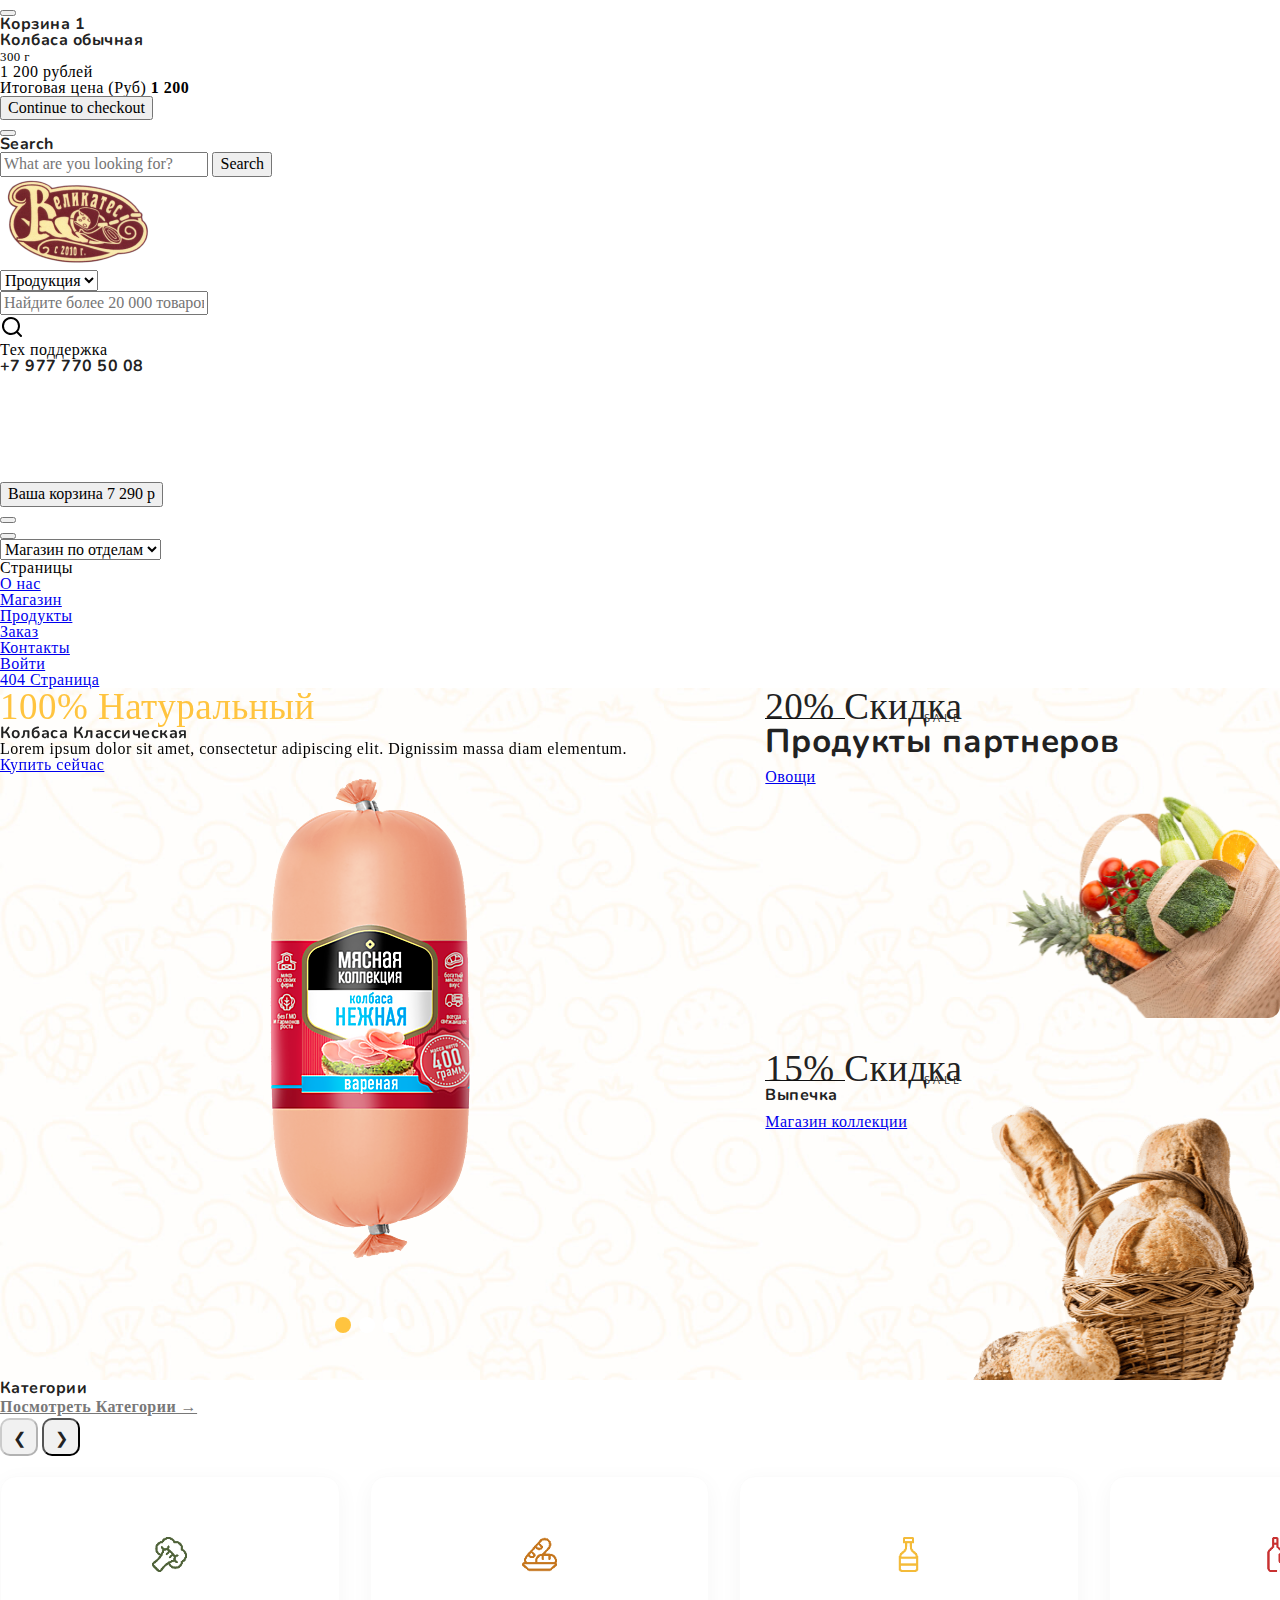
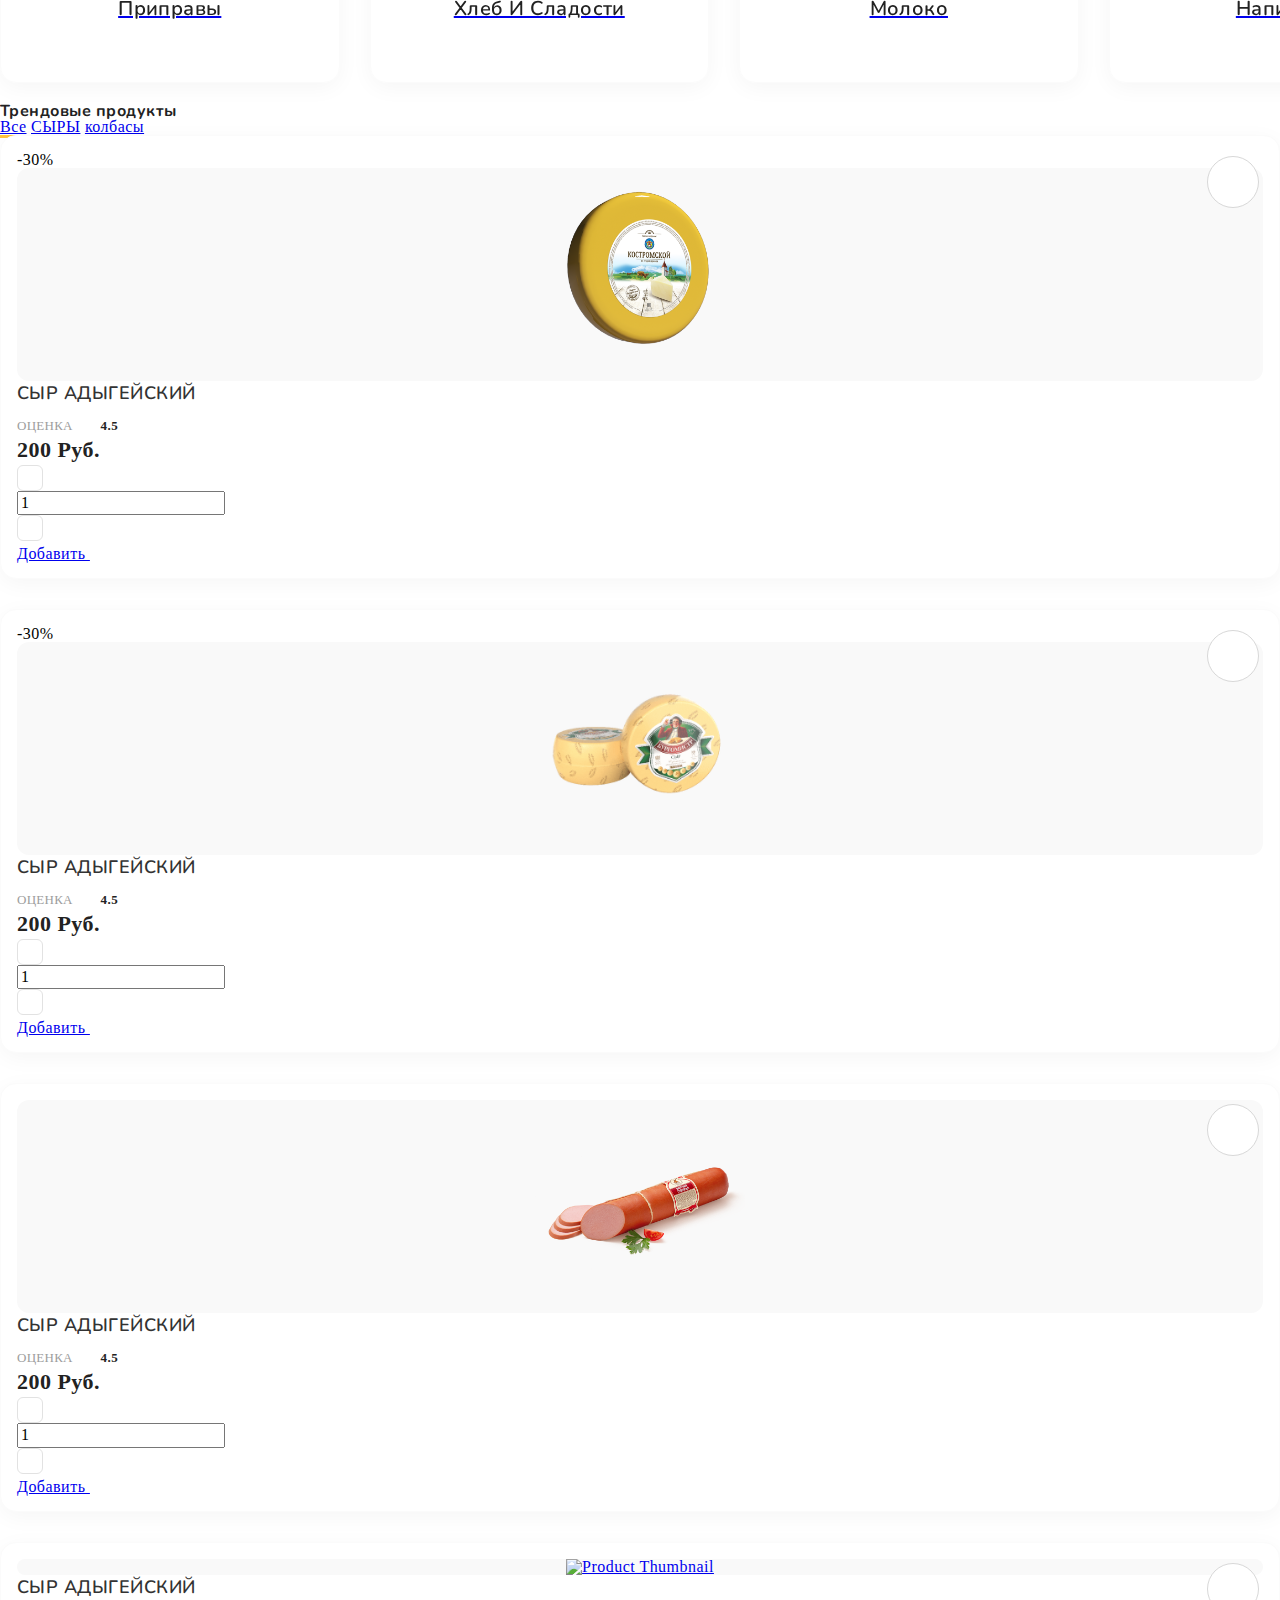
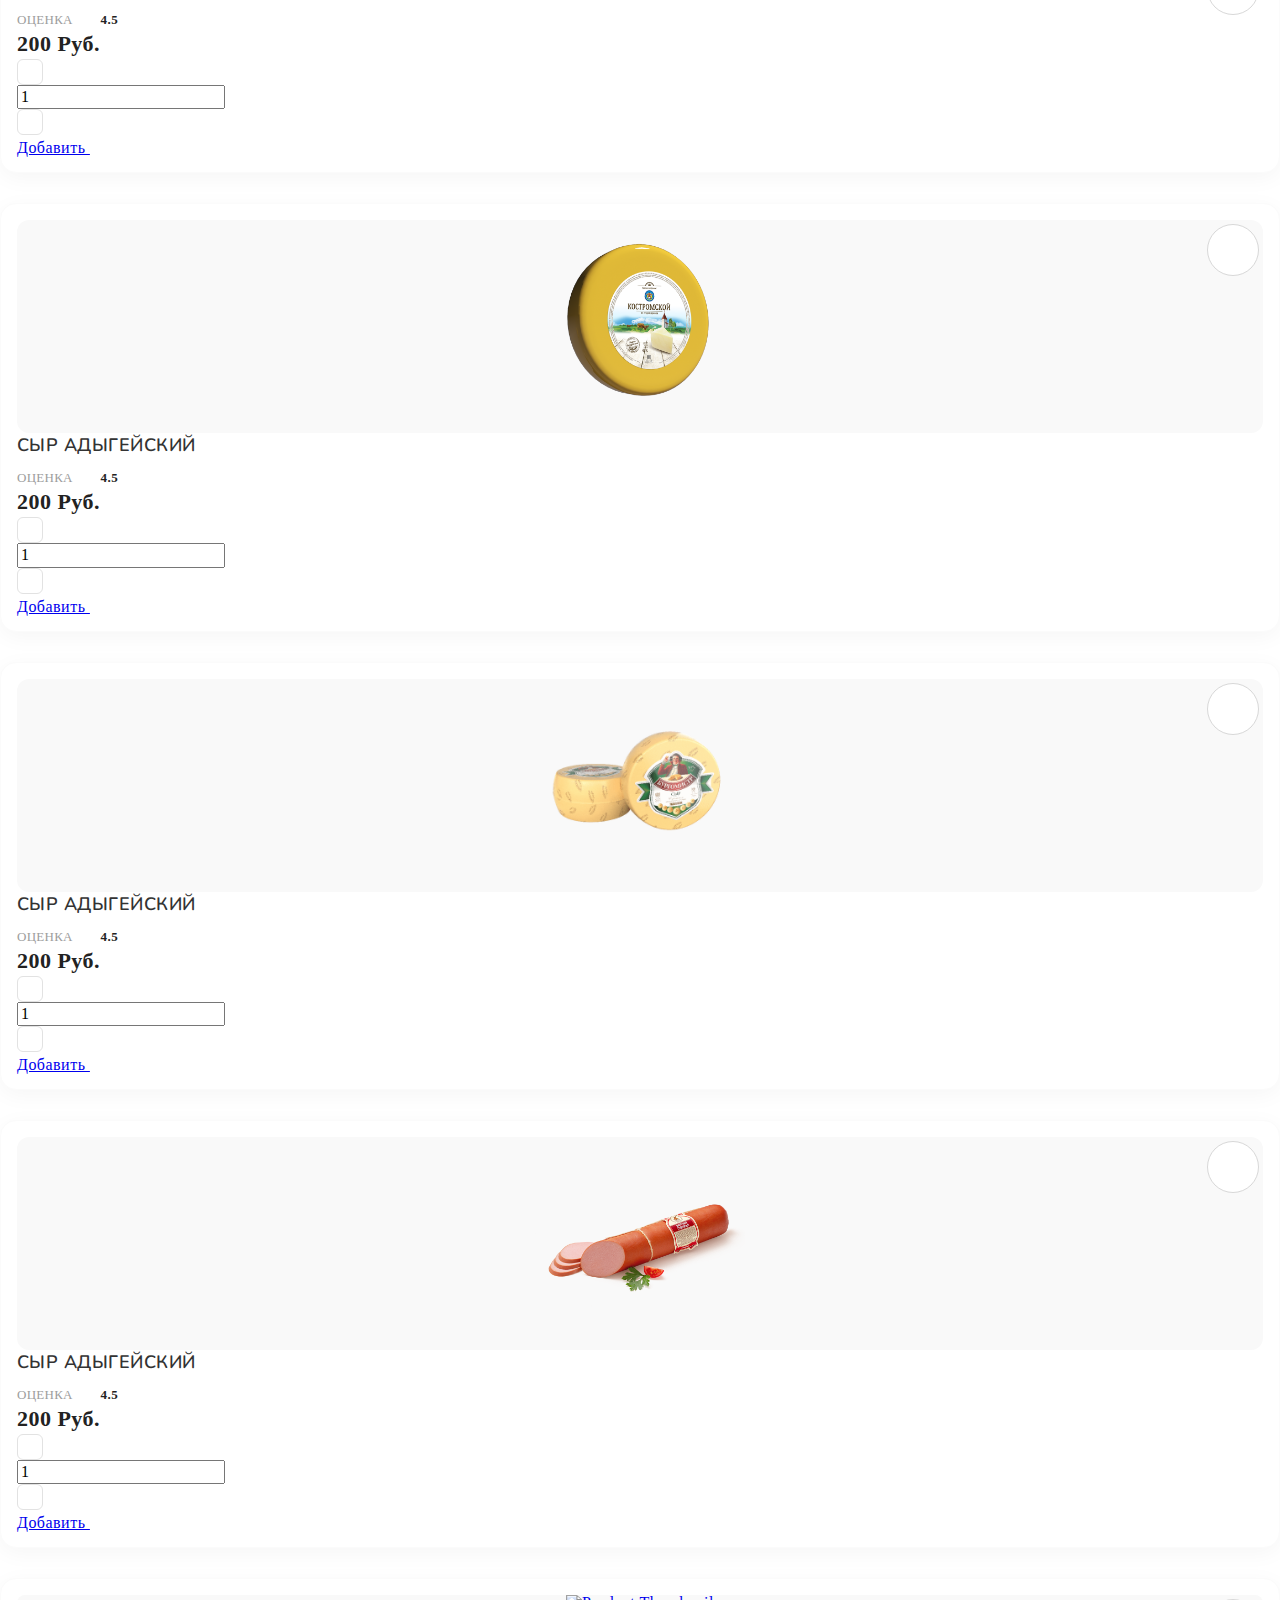
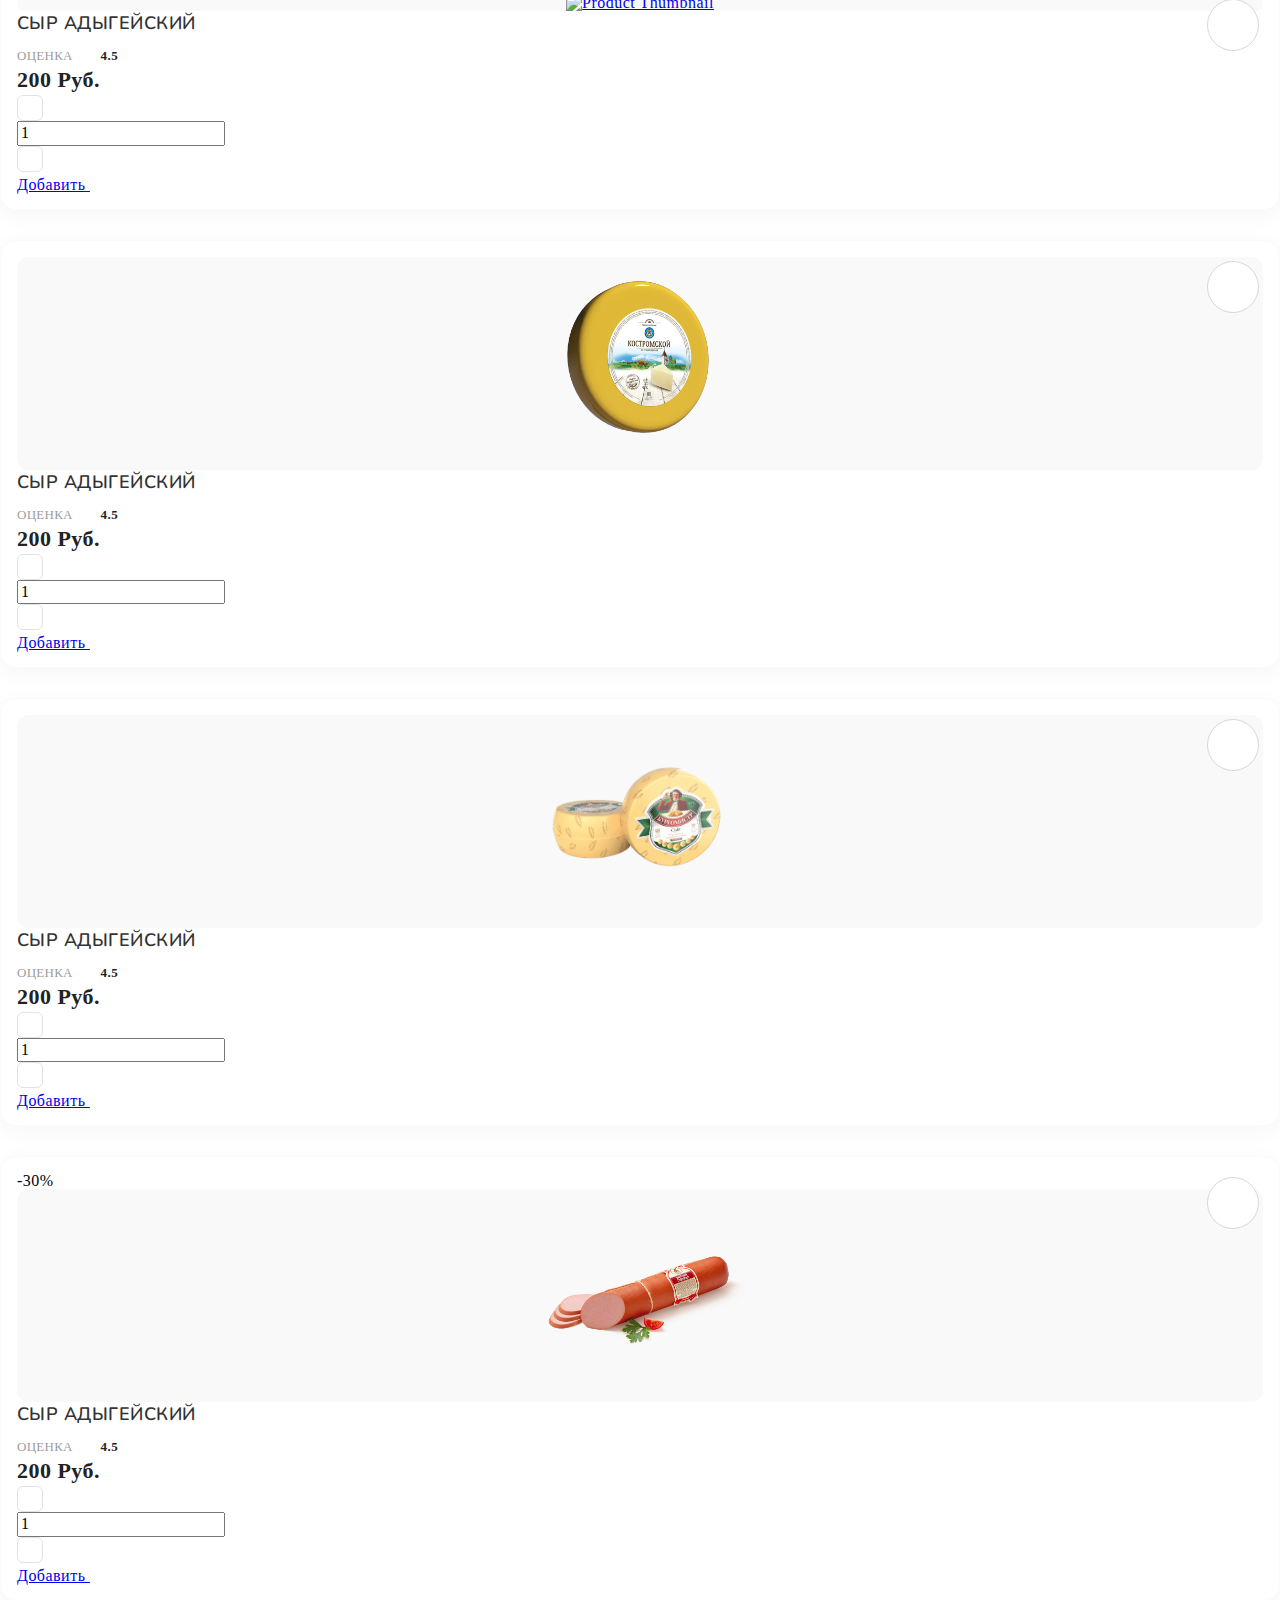
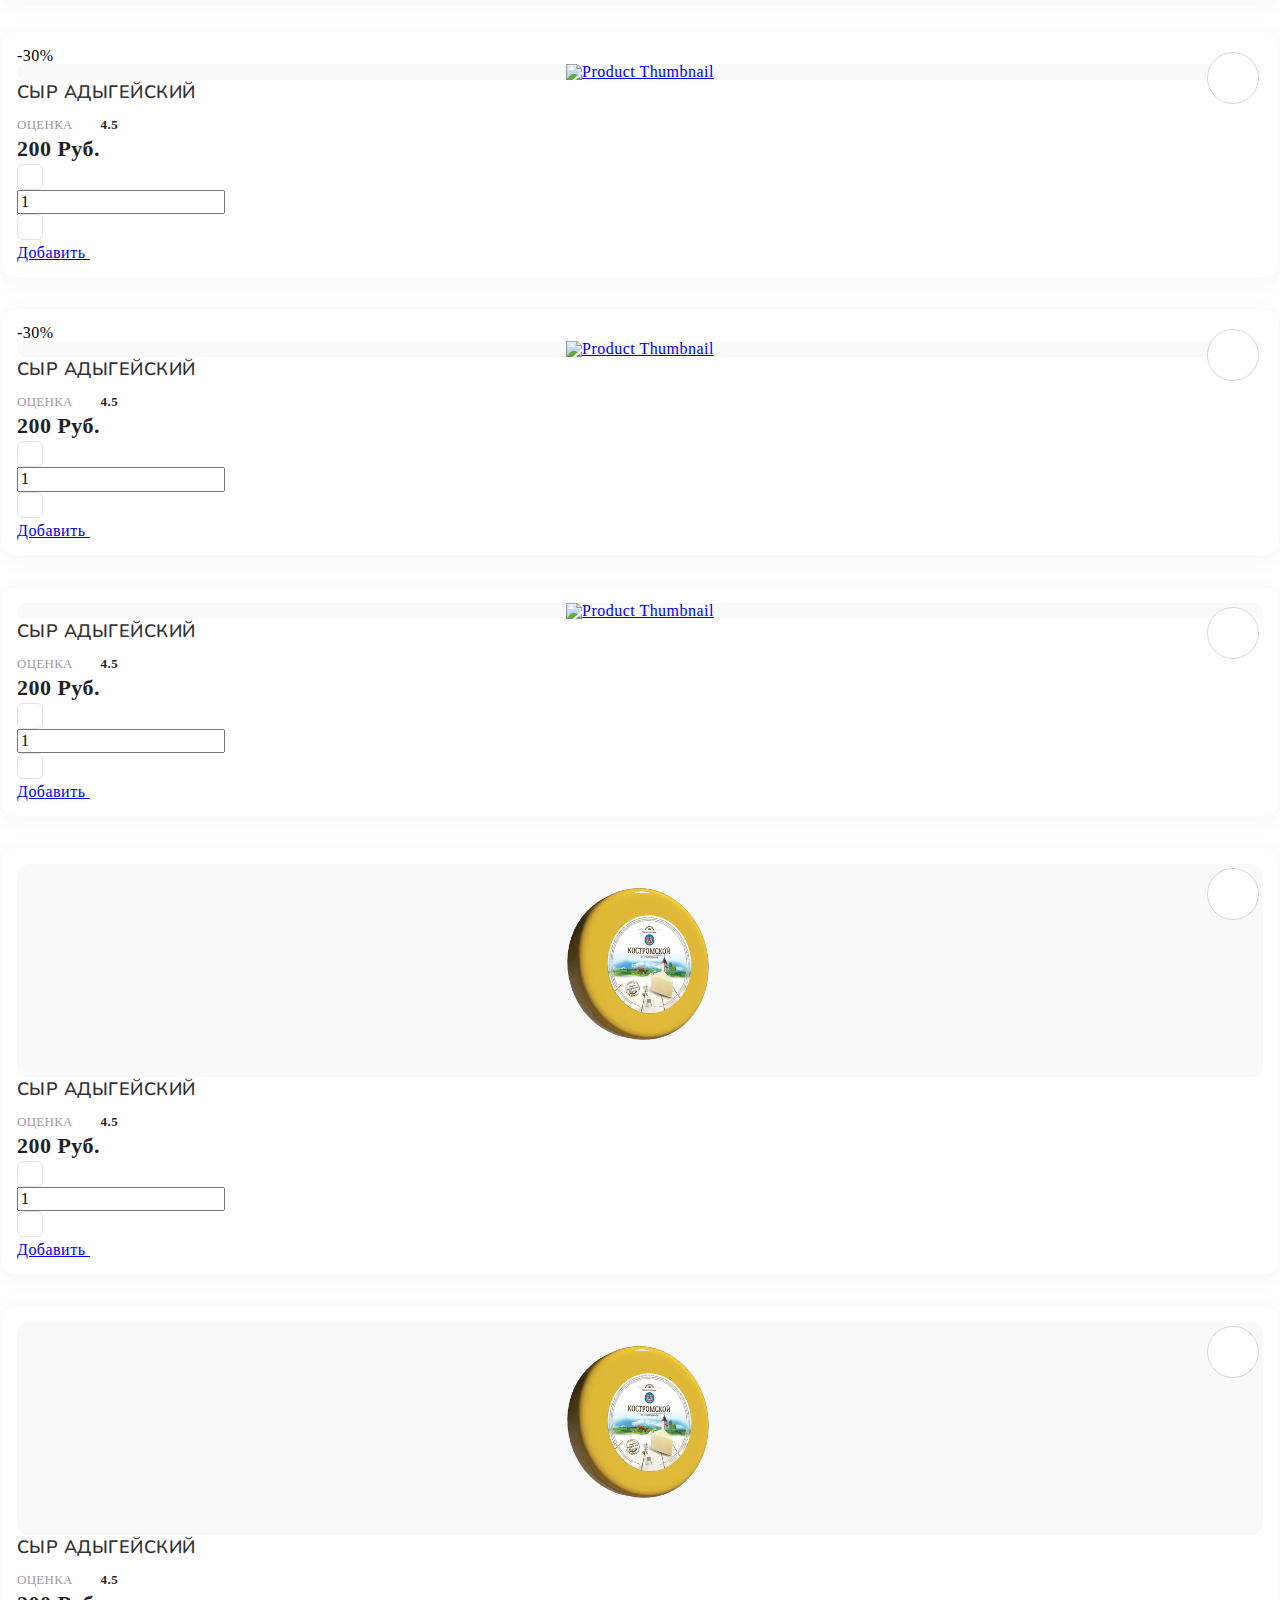
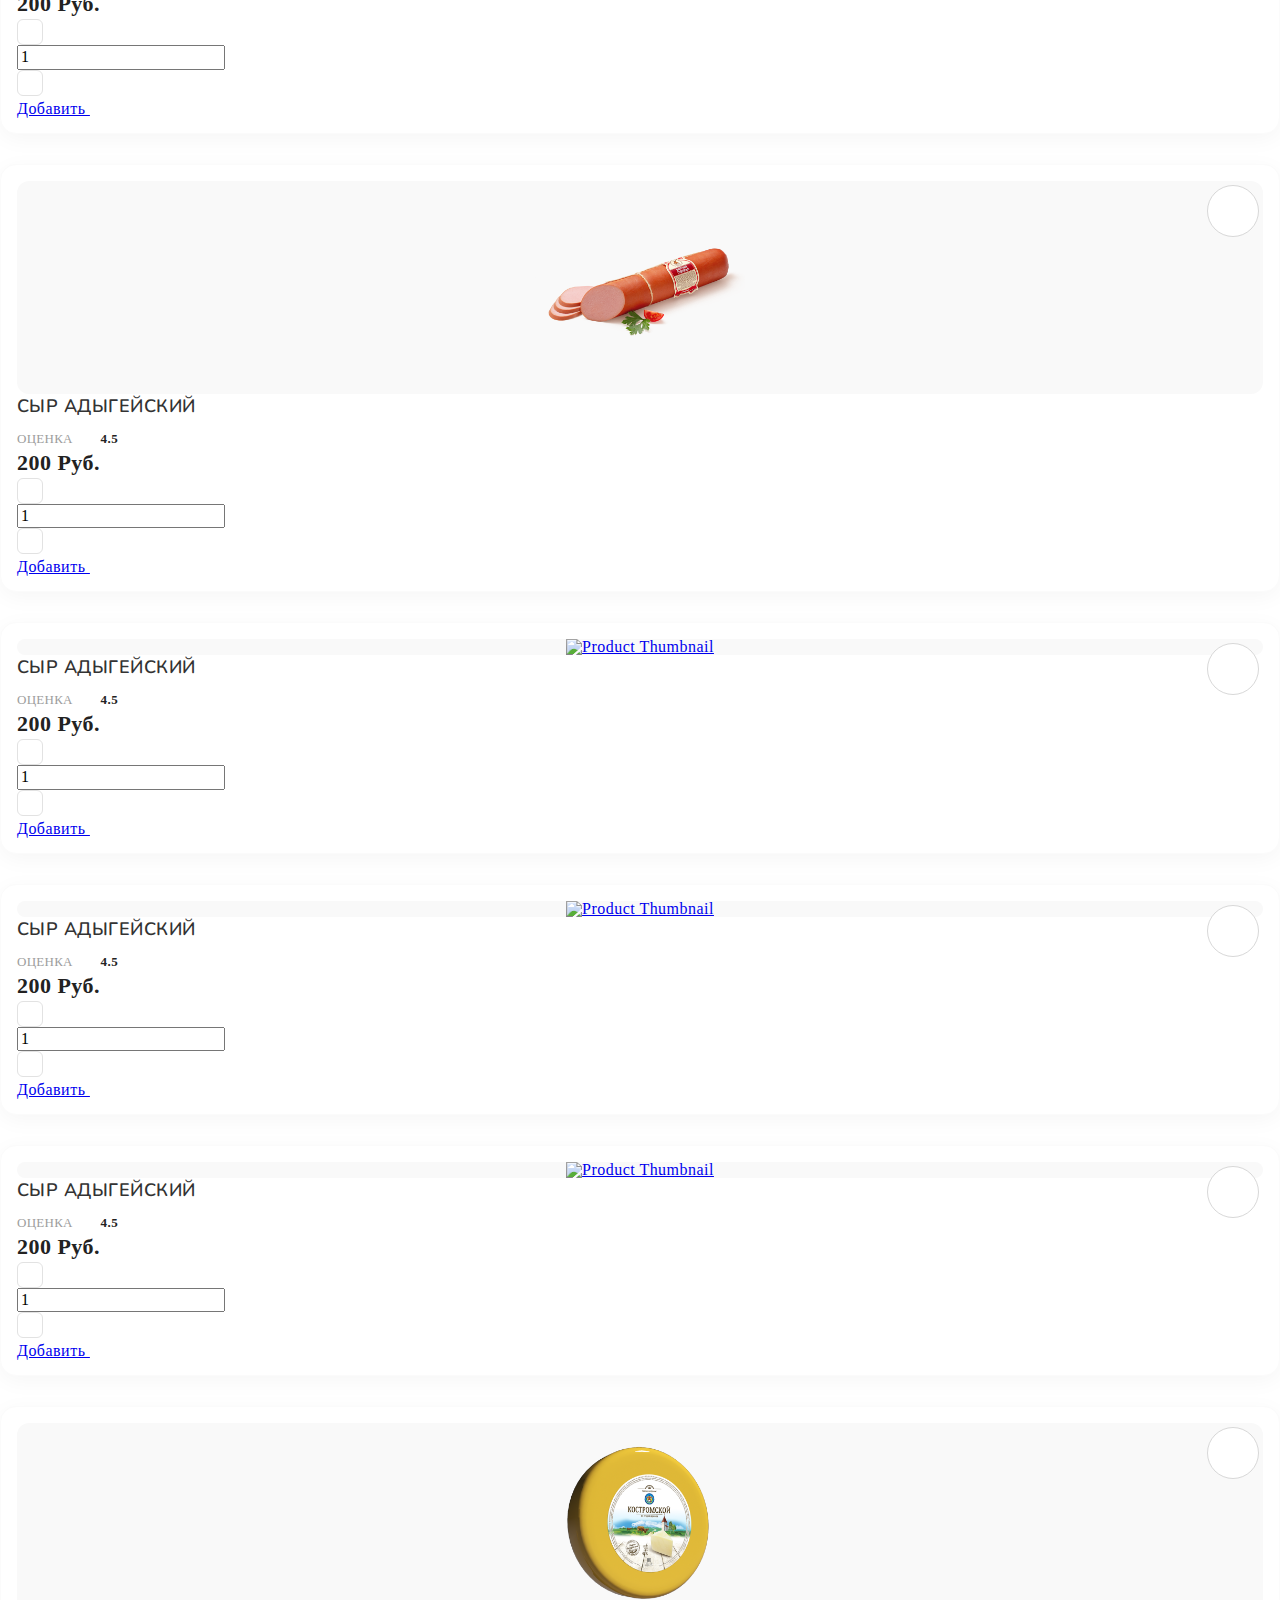
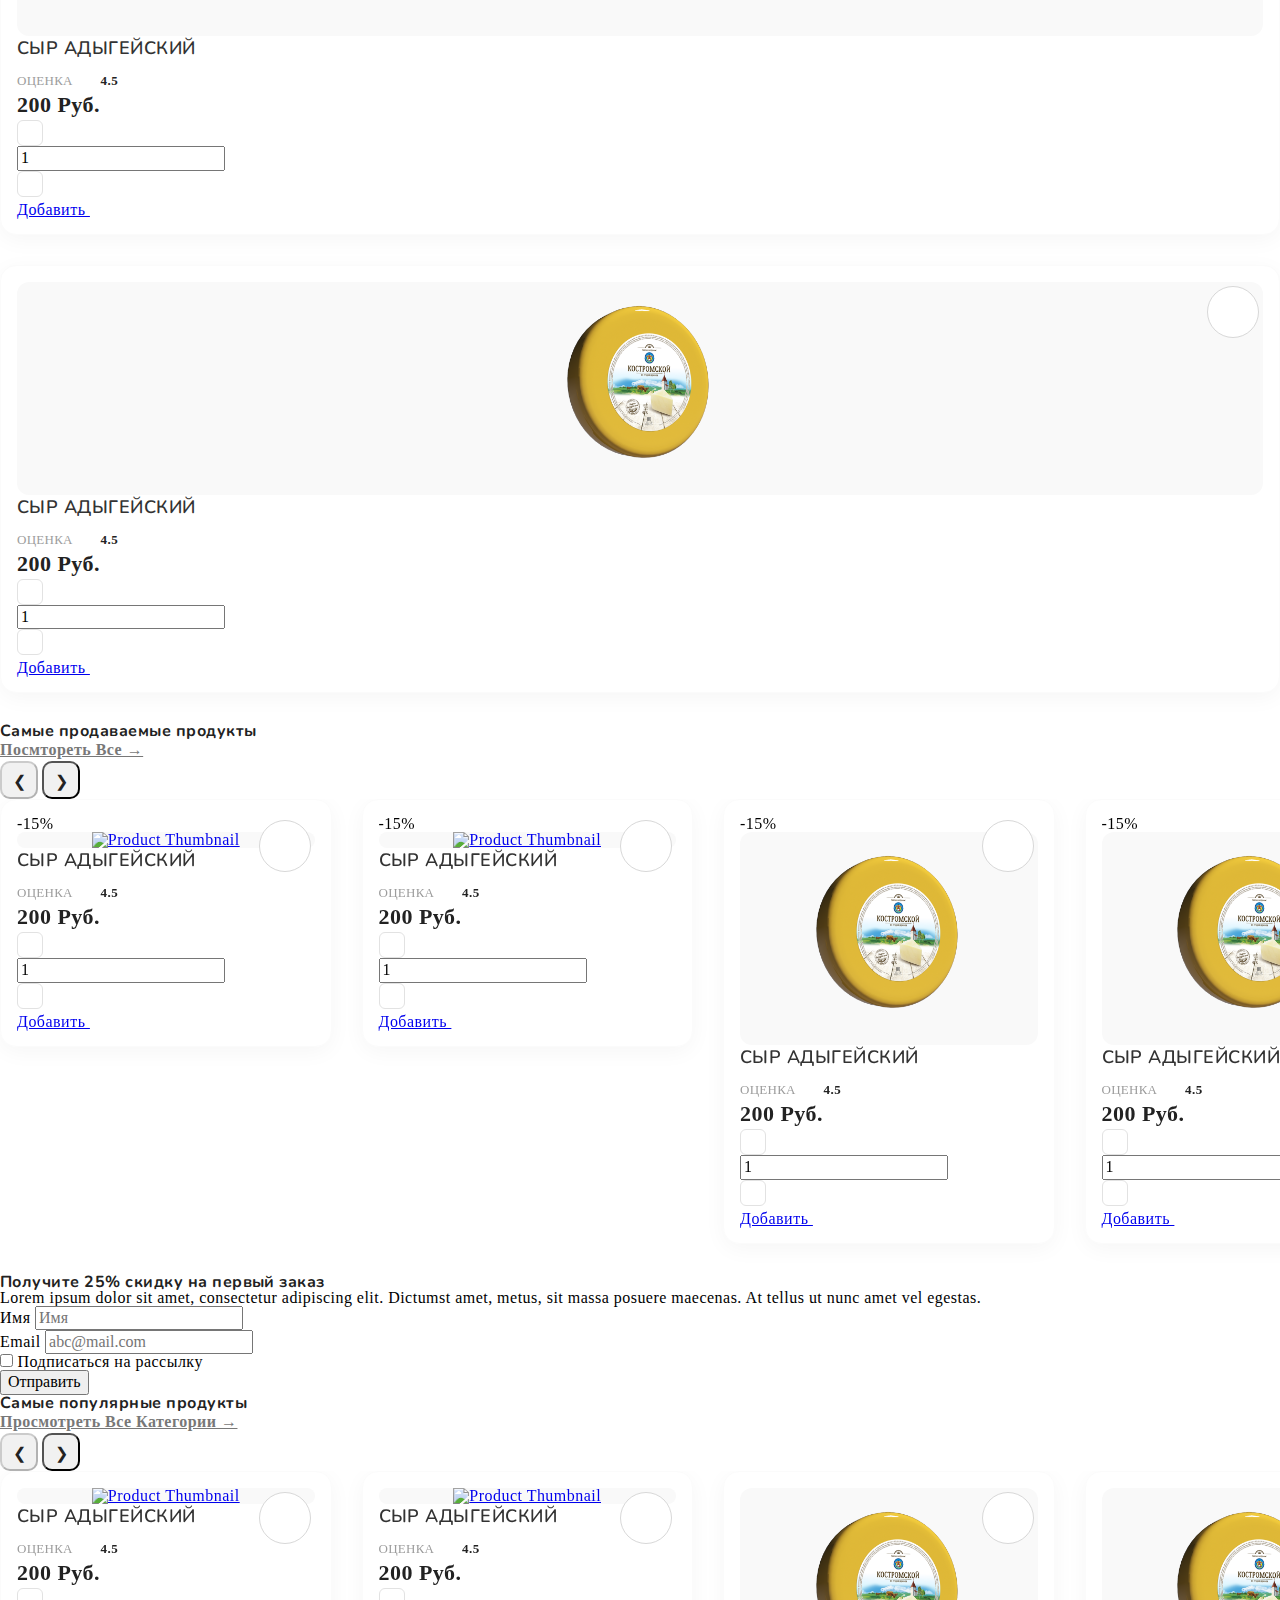
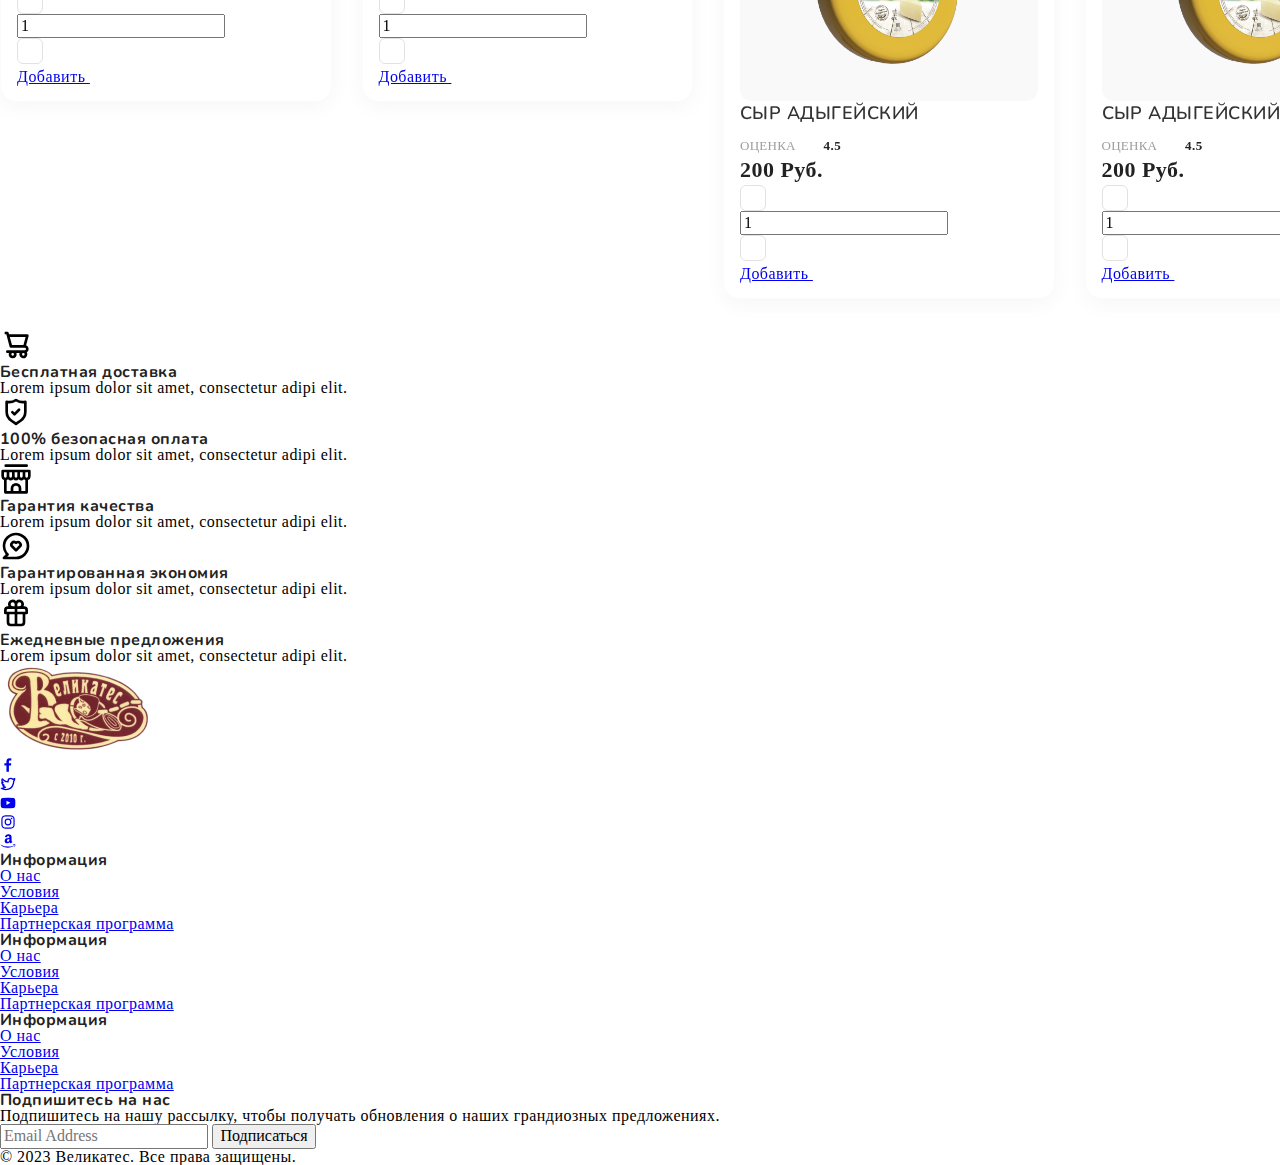
==== index.html @ 0ec1dae0 "Add files via upload" ====
<!DOCTYPE html>
<html>
  <head>
    <meta charset="utf-8">
    <link rel="apple-touch-icon" sizes="180x180" href="favicons/android-chrome-192x192.png" />
    <link rel="icon" type="image/png" sizes="32x32" href="favicons/android-chrome-512x512.png" />
    <link rel="icon" type="image/png" sizes="16x16" href="favicons/apple-touch-icon-180x180.png"/>
    <link rel="icon" type="image/png" sizes="16x16" href="favicons/favicon-16x16.png"/>
    <link rel="icon" type="image/png" sizes="16x16" href="favicons/favicon-32x32.png"/>
    <link rel="icon" type="image/png" sizes="16x16" href="favicons/favicon.ico"/>
    <link rel="icon" type="image/png" sizes="16x16" href="favicons/favicon.png"/>
    <link rel="icon" type="image/png" sizes="16x16" href="favicons/mstile-150x150.png"/>
    <link rel="icon" type="image/png" sizes="16x16" href="favicons/safari-pinned-tab.png"/>
    <link rel="manifest" href="/manifest.json" />
    <title>Великатес</title>
    <meta http-equiv="X-UA-Compatible" content="IE=edge">
    <meta name="viewport" content="width=device-width, initial-scale=1.0">
    <meta name="format-detection" content="telephone=no">
    <meta name="apple-mobile-web-app-capable" content="yes">
    <meta name="author" content="">
    <meta name="keywords" content="">
    <meta name="description" content="">
    <link rel="stylesheet" href="css/reset.css">
    <link rel="stylesheet" href="https://cdn.jsdelivr.net/npm/swiper@9/swiper-bundle.min.css">
    <link href="https://cdn.jsdelivr.net/npm/bootstrap@5.3.0-alpha3/dist/css/bootstrap.min.css" rel="stylesheet"
      integrity="sha384-KK94CHFLLe+nY2dmCWGMq91rCGa5gtU4mk92HdvYe+M/SXH301p5ILy+dN9+nJOZ" crossorigin="anonymous">
    <link rel="preconnect" href="https://fonts.googleapis.com">
    <link rel="preconnect" href="https://fonts.gstatic.com" crossorigin>
  
    <link rel="stylesheet" href="css/normalize.css">
    <link rel="stylesheet" href="css/style.css">
    <link
      href="https://fonts.googleapis.com/css2?family=Nunito:wght@400;700&family=Open+Sans:ital,wght@0,400;0,700;1,400;1,700&display=swap"
      rel="stylesheet">
  </head>
  <body>
    <div class="preloader-wrapper">
      <div class="preloader">
      </div>
    </div>

    <div class="offcanvas offcanvas-end" data-bs-scroll="true" tabindex="-1" id="offcanvasCart">
      <div class="offcanvas-header justify-content-center">
        <button type="button" class="btn-close" data-bs-dismiss="offcanvas" aria-label="Close"></button>
      </div>
      <div class="offcanvas-body">
        <div class="order-md-last">
          <h4 class="d-flex justify-content-between align-items-center mb-3">
            <span class="text-primary">Корзина</span>
            <span class="badge bg-primary rounded-pill">1</span>
          </h4>
          <ul class="list-group mb-3">
            <li class="list-group-item d-flex justify-content-between lh-sm">
              <div>
                <h6 class="my-0">Колбаса обычная</h6>
                <small class="text-body-secondary">300 г</small>
              </div>
              <span class="text-body-secondary">1 200 рублей</span>
            </li>
            <li class="list-group-item d-flex justify-content-between">
              <span>Итоговая цена (Руб)</span>
              <strong>1 200</strong>
            </li>
          </ul>
  
          <button class="w-100 btn btn-primary btn-lg" type="submit">Continue to checkout</button>
        </div>
      </div>
    </div>
    
    <div class="offcanvas offcanvas-end" data-bs-scroll="true" tabindex="-1" id="offcanvasSearch">
      <div class="offcanvas-header justify-content-center">
        <button type="button" class="btn-close" data-bs-dismiss="offcanvas" aria-label="Close"></button>
      </div>
      <div class="offcanvas-body">
        <div class="order-md-last">
          <h4 class="d-flex justify-content-between align-items-center mb-3">
            <span class="text-primary">Search</span>
          </h4>
          <form role="search" action="index.html" method="get" class="d-flex mt-3 gap-0">
            <input class="form-control rounded-start rounded-0 bg-light" type="email" placeholder="What are you looking for?" aria-label="What are you looking for?">
            <button class="btn btn-dark rounded-end rounded-0" type="submit">Search</button>
          </form>
        </div>
      </div>
    </div>

    <header>
      <div class="container-fluid">
        <div class="row py-3 border-bottom">
          
          <div class="col-sm-4 col-lg-3 text-center text-sm-start">
            <div class="main-logo">
              <a href="index.html">
                <img src="images/logo.png" alt="logo" class="img-fluid">
              </a>
            </div>
          </div>
          
          <div class="col-sm-6 offset-sm-2 offset-md-0 col-lg-5 d-none d-lg-block">
            <div class="search-bar row bg-light p-2 my-2 rounded-4">
              <div class="col-md-4 d-none d-md-block">
                <select class="form-select border-0 bg-transparent">
                  <option>Продукция</option>
                  <option>Мясная</option>
                  <option>Молочная</option>
                  <option>Сыры</option>
                </select>
              </div>
              <div class="col-11 col-md-7">
                <form id="search-form" class="text-center" action="index.html" method="post">
                  <input type="text" class="form-control border-0 bg-transparent" placeholder="Найдите более 20 000 товаров">
                </form>
              </div>
              <div class="col-1">
                <svg xmlns="http://www.w3.org/2000/svg" width="24" height="24" viewBox="0 0 24 24"><path fill="currentColor" d="M21.71 20.29L18 16.61A9 9 0 1 0 16.61 18l3.68 3.68a1 1 0 0 0 1.42 0a1 1 0 0 0 0-1.39ZM11 18a7 7 0 1 1 7-7a7 7 0 0 1-7 7Z"/></svg>
              </div>
            </div>
          </div>
          
          <div class="col-sm-8 col-lg-4 d-flex justify-content-end gap-5 align-items-center mt-4 mt-sm-0 justify-content-center justify-content-sm-end">
            <div class="support-box text-end d-none d-xl-block">
              <span class="fs-6 text-muted">Тех поддержка</span>
              <h5 class="mb-0">+7 977 770 50 08</h5>
            </div>

            <ul class="d-flex justify-content-end list-unstyled m-0">
              <li>
                <a href="#" class="rounded-circle bg-light p-2 mx-1">
                  <svg width="24" height="24" viewBox="0 0 24 24"><use xlink:href="#user"></use></svg>
                </a>
              </li>
              <li>
                <a href="#" class="rounded-circle bg-light p-2 mx-1">
                  <svg width="24" height="24" viewBox="0 0 24 24"><use xlink:href="#heart"></use></svg>
                </a>
              </li>
              <li class="d-lg-none">
                <a href="#" class="rounded-circle bg-light p-2 mx-1" data-bs-toggle="offcanvas" data-bs-target="#offcanvasCart" aria-controls="offcanvasCart">
                  <svg width="24" height="24" viewBox="0 0 24 24"><use xlink:href="#cart"></use></svg>
                </a>
              </li>
              <li class="d-lg-none">
                <a href="#" class="rounded-circle bg-light p-2 mx-1" data-bs-toggle="offcanvas" data-bs-target="#offcanvasSearch" aria-controls="offcanvasSearch">
                  <svg width="24" height="24" viewBox="0 0 24 24"><use xlink:href="#search"></use></svg>
                </a>
              </li>
            </ul>

            <div class="cart text-end d-none d-lg-block dropdown">
              <button class="border-0 bg-transparent d-flex flex-column gap-2 lh-1" type="button" data-bs-toggle="offcanvas" data-bs-target="#offcanvasCart" aria-controls="offcanvasCart">
                <span class="fs-6 text-muted dropdown-toggle">Ваша корзина</span>
                <span class="cart-total fs-5 fw-bold">7 290 р</span>
              </button>
            </div>
          </div>

        </div>
      </div>
      <div class="container-fluid">
        <div class="row py-3">
          <div class="d-flex  justify-content-center justify-content-sm-between align-items-center">
            <nav class="main-menu d-flex navbar navbar-expand-lg">

              <button class="navbar-toggler" type="button" data-bs-toggle="offcanvas" data-bs-target="#offcanvasNavbar"
                aria-controls="offcanvasNavbar">
                <span class="navbar-toggler-icon"></span>
              </button>

              <div class="offcanvas offcanvas-end" tabindex="-1" id="offcanvasNavbar">

                <div class="offcanvas-header justify-content-center">
                  <button type="button" class="btn-close" data-bs-dismiss="offcanvas" aria-label="Close"></button>
                </div>

                <div class="offcanvas-body">
              
                  <select class="filter-categories border-0 mb-0 me-5">
                    <option>Магазин по отделам</option>
                    <option>Мясная</option>
                    <option>Молочная</option>
                    <option>Сыры</option>
                    <option>Десерты</option>
                  </select>
              
                  <ul class="navbar-nav justify-content-end menu-list list-unstyled d-flex gap-md-3 mb-0">
                    
                    <li class="nav-item dropdown">
                      <a class="nav-link dropdown-toggle" role="button" id="pages" data-bs-toggle="dropdown" aria-expanded="false">Страницы</a>
                      <ul class="dropdown-menu" aria-labelledby="pages">
                        <li><a href="about.html" class="dropdown-item">О нас</a></li>
                        <li><a href="shop.html" class="dropdown-item">Магазин</a></li>
                        <li><a href="single-product.html" class="dropdown-item">Продукты</a></li>
                        <li><a href="cart.html" class="dropdown-item">Заказ</a></li>
                        <li><a href="contact.html" class="dropdown-item">Контакты</a></li>
                        <li><a href="account.html" class="dropdown-item">Войти</a></li>
                        <li><a href="404.html" class="dropdown-item">404 Страница</a></li>
                      </ul>
                 
                  </ul>
                
                </div>

              </div>

            </nav>
           
          </div>
        </div>
      </div>
    </header>
    
    <section class="py-3" style="background-image: url('images/background-pattern.jpg');background-repeat: no-repeat;background-size: cover;">
      <div class="container-fluid">
        <div class="row">
          <div class="col-md-12">

            <div class="banner-blocks">
            
              <div class="banner-ad large bg-info block-1">

                <div class="swiper main-swiper">
                  <div class="swiper-wrapper">
                    
                    <div class="swiper-slide">
                      <div class="row banner-content p-5">
                        <div class="content-wrapper col-md-7">
                          <div class="categories my-3">
                            100% натуральный</div>
                          <h3 class="display-4">Колбаса Классическая</h3>
                          <p>Lorem ipsum dolor sit amet, consectetur adipiscing elit. Dignissim massa diam elementum.</p>
                          <a href="#" class="btn btn-outline-dark btn-lg text-uppercase fs-6 rounded-1 px-4 py-3 mt-3">Купить сейчас</a>
                        </div>
                        <div class="img-wrapper col-md-5">
                          <img src="images/product-thumb-1.png" alt="Product Thumbnail" class="img-fluid">
                        </div>
                      </div>
                    </div>
                    
                    <div class="swiper-slide">
                      <div class="row banner-content p-5">
                        <div class="content-wrapper col-md-7">
                          <div class="categories mb-3 pb-3">
                            100% натуральный</div>
                          <h3 class="banner-title">Колбаса Классическая</h3>
                          <p>Lorem ipsum dolor sit amet, consectetur adipiscing elit. Dignissim massa diam elementum.</p>
                          <a href="#" class="btn btn-outline-dark btn-lg text-uppercase fs-6 rounded-1">Купить сейчас</a>
                        </div>
                        <div class="img-wrapper col-md-5">
                          <img src="images/product-thumb-1.png" alt="Product Thumbnail" class="img-fluid">
                        </div>
                      </div>
                    </div>
                    
                    <div class="swiper-slide">
                      <div class="row banner-content p-5">
                        <div class="content-wrapper col-md-7">
                          <div class="categories mb-3 pb-3">
                            100% натуральный</div>
                          <h3 class="banner-title">Кетчуп</h3>
                          <p>Lorem ipsum dolor sit amet, consectetur adipiscing elit. Dignissim massa diam elementum.</p>
                          <a href="#" class="btn btn-outline-dark btn-lg text-uppercase fs-6 rounded-1">Купить сейчас</a>
                        </div>
                        <div class="img-wrapper col-md-5">
                          <img src="images/product-thumb-2.png" alt="Product Thumbnail" class="img-fluid">
                        </div>
                      </div>
                    </div>
                  </div>
                  
                  <div class="swiper-pagination"></div>

                </div>
              </div>
              
              <div class="banner-ad bg-success-subtle block-2" style="background:url('images/ad-image-1.png') no-repeat;background-position: right bottom">
                <div class="row banner-content p-5">

                  <div class="content-wrapper col-md-7">
                    <div class="categories sale mb-3 pb-3">20% скидка</div>
                    <h3 class="banner-title">Продукты партнеров</h3>
                    <a href="#" class="d-flex align-items-center nav-link">
                      Овощи<svg width="24" height="24"><use xlink:href="#arrow-right"></use></svg></a>
                  </div>

                </div>
              </div>

              <div class="banner-ad bg-danger block-3" style="background:url('images/ad-image-2.png') no-repeat;background-position: right bottom">
                <div class="row banner-content p-5">

                  <div class="content-wrapper col-md-7">
                    <div class="categories sale mb-3 pb-3">15% скидка</div>
                    <h3 class="item-title">Выпечка</h3>
                    <a href="#" class="d-flex align-items-center nav-link">
                      Магазин коллекции<svg width="24" height="24"><use xlink:href="#arrow-right"></use></svg></a>
                  </div>

                </div>
              </div>

            </div>
            <!-- / Banner Blocks -->
              
          </div>
        </div>
      </div>
    </section>

    <section class="py-5 overflow-hidden">
      <div class="container-fluid">
        <div class="row">
          <div class="col-md-12">

            <div class="section-header d-flex flex-wrap justify-content-between mb-5">
              <h2 class="section-title">Категории</h2>

              <div class="d-flex align-items-center">
                <a href="#" class="btn-link text-decoration-none">Посмотреть категории →</a>
                <div class="swiper-buttons">
                  <button class="swiper-prev category-carousel-prev btn btn-yellow">❮</button>
                  <button class="swiper-next category-carousel-next btn btn-yellow">❯</button>
                </div>
              </div>
            </div>
            
          </div>
        </div>
        <div class="row">
          <div class="col-md-12">

            <div class="category-carousel swiper">
              <div class="swiper-wrapper">
                <a href="category.html" class="nav-link category-item swiper-slide">
                  <img src="images/icon-vegetables-broccoli.png" alt="Category Thumbnail">
                  <h3 class="category-title">Приправы</h3>
                </a>
                <a href="category.html" class="nav-link category-item swiper-slide">
                  <img src="images/icon-bread-baguette.png" alt="Category Thumbnail">
                  <h3 class="category-title">Хлеб и сладости</h3>
                </a>
                <a href="category.html" class="nav-link category-item swiper-slide">
                  <img src="images/icon-soft-drinks-bottle.png" alt="Category Thumbnail">
                  <h3 class="category-title">Молоко</h3>
                </a>
                <a href="category.html" class="nav-link category-item swiper-slide">
                  <img src="images/icon-wine-glass-bottle.png" alt="Category Thumbnail">
                  <h3 class="category-title">Напитки</h3>
                </a>
                <a href="category.html" class="nav-link category-item swiper-slide">
                  <img src="images/icon-animal-products-drumsticks.png" alt="Category Thumbnail">
                  <h3 class="category-title">Мясные продукты</h3>
                </a>
                <a href="category.html" class="nav-link category-item swiper-slide">
                  <img src="images/icon-bread-herb-flour.png" alt="Category Thumbnail">
                  <h3 class="category-title">Хлеб</h3>
                </a>
                <a href="category.html" class="nav-link category-item swiper-slide">
                  <img src="images/icon-vegetables-broccoli.png" alt="Category Thumbnail">
                  <h3 class="category-title">Приправы</h3>
                </a>
                <a href="category.html" class="nav-link category-item swiper-slide">
                  <img src="images/icon-bread-baguette.png" alt="Category Thumbnail">
                  <h3 class="category-title">Хлеб и сладости</h3>
                </a>
                <a href="category.html" class="nav-link category-item swiper-slide">
                  <img src="images/icon-soft-drinks-bottle.png" alt="Category Thumbnail">
                  <h3 class="category-title">Молоко</h3>
                </a>
                <a href="category.html" class="nav-link category-item swiper-slide">
                  <img src="images/icon-wine-glass-bottle.png" alt="Category Thumbnail">
                  <h3 class="category-title">Напитки</h3>
                </a>
                <a href="category.html" class="nav-link category-item swiper-slide">
                  <img src="images/icon-animal-products-drumsticks.png" alt="Category Thumbnail">
                  <h3 class="category-title">Мясные продукты</h3>
                </a>
                <a href="category.html" class="nav-link category-item swiper-slide">
                  <img src="images/icon-bread-herb-flour.png" alt="Category Thumbnail">
                  <h3 class="category-title">Хлеб</h3>
                </a>
                
              </div>
            </div>

          </div>
        </div>
      </div>
    </section>


    <section class="py-5">
      <div class="container-fluid">
        
        <div class="row">
          <div class="col-md-12">

            <div class="bootstrap-tabs product-tabs">
              <div class="tabs-header d-flex justify-content-between border-bottom my-5">
                <h3>Трендовые продукты</h3>
                <nav>
                  <div class="nav nav-tabs" id="nav-tab" role="tablist">
                    <a href="#" class="nav-link text-uppercase fs-6 active" id="nav-all-tab" data-bs-toggle="tab" data-bs-target="#nav-all">Все</a>
                    <a href="#" class="nav-link text-uppercase fs-6" id="nav-fruits-tab" data-bs-toggle="tab" data-bs-target="#nav-fruits">СЫРЫ</a>
                    <a href="#" class="nav-link text-uppercase fs-6" id="nav-juices-tab" data-bs-toggle="tab" data-bs-target="#nav-juices">колбасы</a>
                  </div>
                </nav>
              </div>
              <div class="tab-content" id="nav-tabContent">
                <div class="tab-pane fade show active" id="nav-all" role="tabpanel" aria-labelledby="nav-all-tab">

                  <div class="product-grid row row-cols-1 row-cols-sm-2 row-cols-md-3 row-cols-lg-4 row-cols-xl-5">
                  
                    <div class="col">
                      <div class="product-item">
                        <span class="badge bg-success position-absolute m-3">-30%</span>
                        <a href="#" class="btn-wishlist"><svg width="24" height="24"><use xlink:href="#heart"></use></svg></a>
                        <figure>
                          <a href="single-product.html" title="Product Title">
                            <img src="images/thumb-bananas.png" alt="Product Thumbnail" class="tab-image">
                          </a>
                        </figure>
                        <h3>СЫР АДЫГЕЙСКИЙ</h3>
                        <span class="qty">Оценка</span><span class="rating"><svg width="24" height="24" class="text-primary"><use xlink:href="#star-solid"></use></svg> 4.5</span>
                        <span class="price">200 руб.</span>
                        <div class="d-flex align-items-center justify-content-between">
                          <div class="input-group product-qty">
                              <span class="input-group-btn">
                                  <button type="button" class="quantity-left-minus btn btn-danger btn-number" data-type="minus">
                                    <svg width="16" height="16"><use xlink:href="#minus"></use></svg>
                                  </button>
                              </span>
                              <input type="text" name="quantity" class="form-control input-number quantity" value="1">
                              <span class="input-group-btn">
                                  <button type="button" class="quantity-right-plus btn btn-success btn-number" data-type="plus">
                                      <svg width="16" height="16"><use xlink:href="#plus"></use></svg>
                                  </button>
                              </span>
                          </div>
                          <a href="#" class="nav-link">Добавить <svg width="18" height="18"><use xlink:href="#cart"></use></svg></a>
                        </div>
                      </div>
                    </div>

                    <div class="col">
                      <div class="product-item">
                        <span class="badge bg-success position-absolute m-3">-30%</span>
                        <a href="#" class="btn-wishlist"><svg width="24" height="24"><use xlink:href="#heart"></use></svg></a>
                        <figure>
                          <a href="single-product.html" title="Product Title">
                            <img src="images/thumb-biscuits.png" alt="Product Thumbnail" class="tab-image">
                          </a>
                        </figure>
                        <h3>СЫР АДЫГЕЙСКИЙ</h3>
                        <span class="qty">Оценка</span><span class="rating"><svg width="24" height="24" class="text-primary"><use xlink:href="#star-solid"></use></svg> 4.5</span>
                        <span class="price">200 руб.</span>
                        <div class="d-flex align-items-center justify-content-between">
                          <div class="input-group product-qty">
                              <span class="input-group-btn">
                                  <button type="button" class="quantity-left-minus btn btn-danger btn-number" data-type="minus">
                                    <svg width="16" height="16"><use xlink:href="#minus"></use></svg>
                                  </button>
                              </span>
                              <input type="text" name="quantity" class="form-control input-number quantity" value="1">
                              <span class="input-group-btn">
                                  <button type="button" class="quantity-right-plus btn btn-success btn-number" data-type="plus">
                                      <svg width="16" height="16"><use xlink:href="#plus"></use></svg>
                                  </button>
                              </span>
                          </div>
                          <a href="#" class="nav-link">Добавить <svg width="18" height="18"><use xlink:href="#cart"></use></svg></a>
                        </div>
                      </div>
                    </div>

                    <div class="col">
                      <div class="product-item">
                        <a href="#" class="btn-wishlist"><svg width="24" height="24"><use xlink:href="#heart"></use></svg></a>
                        <figure>
                          <a href="single-product.html" title="Product Title">
                            <img src="images/thumb-cucumber.png" alt="Product Thumbnail" class="tab-image">
                          </a>
                        </figure>
                        <h3>СЫР АДЫГЕЙСКИЙ</h3>
                        <span class="qty">Оценка</span><span class="rating"><svg width="24" height="24" class="text-primary"><use xlink:href="#star-solid"></use></svg> 4.5</span>
                        <span class="price">200 руб.</span>
                        <div class="d-flex align-items-center justify-content-between">
                          <div class="input-group product-qty">
                              <span class="input-group-btn">
                                  <button type="button" class="quantity-left-minus btn btn-danger btn-number" data-type="minus">
                                    <svg width="16" height="16"><use xlink:href="#minus"></use></svg>
                                  </button>
                              </span>
                              <input type="text" name="quantity" class="form-control input-number quantity" value="1">
                              <span class="input-group-btn">
                                  <button type="button" class="quantity-right-plus btn btn-success btn-number" data-type="plus">
                                      <svg width="16" height="16"><use xlink:href="#plus"></use></svg>
                                  </button>
                              </span>
                          </div>
                          <a href="#" class="nav-link">Добавить <svg width="18" height="18"><use xlink:href="#cart"></use></svg></a>
                        </div>
                      </div>
                    </div>

                    <div class="col">
                      <div class="product-item">
                        <a href="#" class="btn-wishlist"><svg width="24" height="24"><use xlink:href="#heart"></use></svg></a>
                        <figure>
                          <a href="single-product.html" title="Product Title">
                            <img src="images/thumb-milk.png" alt="Product Thumbnail" class="tab-image">
                          </a>
                        </figure>
                        <h3>СЫР АДЫГЕЙСКИЙ</h3>
                        <span class="qty">Оценка</span><span class="rating"><svg width="24" height="24" class="text-primary"><use xlink:href="#star-solid"></use></svg> 4.5</span>
                        <span class="price">200 руб.</span>
                        <div class="d-flex align-items-center justify-content-between">
                          <div class="input-group product-qty">
                              <span class="input-group-btn">
                                  <button type="button" class="quantity-left-minus btn btn-danger btn-number" data-type="minus">
                                    <svg width="16" height="16"><use xlink:href="#minus"></use></svg>
                                  </button>
                              </span>
                              <input type="text" name="quantity" class="form-control input-number quantity" value="1">
                              <span class="input-group-btn">
                                  <button type="button" class="quantity-right-plus btn btn-success btn-number" data-type="plus">
                                      <svg width="16" height="16"><use xlink:href="#plus"></use></svg>
                                  </button>
                              </span>
                          </div>
                          <a href="#" class="nav-link">Добавить <svg width="18" height="18"><use xlink:href="#cart"></use></svg></a>
                        </div>
                      </div>
                    </div>

                    <div class="col">
                      <div class="product-item">
                        <a href="#" class="btn-wishlist"><svg width="24" height="24"><use xlink:href="#heart"></use></svg></a>
                        <figure>
                          <a href="single-product.html" title="Product Title">
                            <img src="images/thumb-bananas.png" alt="Product Thumbnail" class="tab-image">
                          </a>
                        </figure>
                        <h3>СЫР АДЫГЕЙСКИЙ</h3>
                        <span class="qty">Оценка</span><span class="rating"><svg width="24" height="24" class="text-primary"><use xlink:href="#star-solid"></use></svg> 4.5</span>
                        <span class="price">200 руб.</span>
                        <div class="d-flex align-items-center justify-content-between">
                          <div class="input-group product-qty">
                              <span class="input-group-btn">
                                  <button type="button" class="quantity-left-minus btn btn-danger btn-number" data-type="minus">
                                    <svg width="16" height="16"><use xlink:href="#minus"></use></svg>
                                  </button>
                              </span>
                              <input type="text" name="quantity" class="form-control input-number quantity" value="1">
                              <span class="input-group-btn">
                                  <button type="button" class="quantity-right-plus btn btn-success btn-number" data-type="plus">
                                      <svg width="16" height="16"><use xlink:href="#plus"></use></svg>
                                  </button>
                              </span>
                          </div>
                          <a href="#" class="nav-link">Добавить <svg width="18" height="18"><use xlink:href="#cart"></use></svg></a>
                        </div>
                      </div>
                    </div>

                    <div class="col">
                      <div class="product-item">
                        <a href="#" class="btn-wishlist"><svg width="24" height="24"><use xlink:href="#heart"></use></svg></a>
                        <figure>
                          <a href="single-product.html" title="Product Title">
                            <img src="images/thumb-biscuits.png" alt="Product Thumbnail" class="tab-image">
                          </a>
                        </figure>
                        <h3>СЫР АДЫГЕЙСКИЙ</h3>
                        <span class="qty">Оценка</span><span class="rating"><svg width="24" height="24" class="text-primary"><use xlink:href="#star-solid"></use></svg> 4.5</span>
                        <span class="price">200 руб.</span>
                        <div class="d-flex align-items-center justify-content-between">
                          <div class="input-group product-qty">
                              <span class="input-group-btn">
                                  <button type="button" class="quantity-left-minus btn btn-danger btn-number" data-type="minus">
                                    <svg width="16" height="16"><use xlink:href="#minus"></use></svg>
                                  </button>
                              </span>
                              <input type="text" name="quantity" class="form-control input-number quantity" value="1">
                              <span class="input-group-btn">
                                  <button type="button" class="quantity-right-plus btn btn-success btn-number" data-type="plus">
                                      <svg width="16" height="16"><use xlink:href="#plus"></use></svg>
                                  </button>
                              </span>
                          </div>
                          <a href="#" class="nav-link">Добавить <svg width="18" height="18"><use xlink:href="#cart"></use></svg></a>
                        </div>
                      </div>
                    </div>

                    <div class="col">
                      <div class="product-item">
                        <a href="#" class="btn-wishlist"><svg width="24" height="24"><use xlink:href="#heart"></use></svg></a>
                        <figure>
                          <a href="single-product.html" title="Product Title">
                            <img src="images/thumb-cucumber.png" alt="Product Thumbnail" class="tab-image">
                          </a>
                        </figure>
                        <h3>СЫР АДЫГЕЙСКИЙ</h3>
                        <span class="qty">Оценка</span><span class="rating"><svg width="24" height="24" class="text-primary"><use xlink:href="#star-solid"></use></svg> 4.5</span>
                        <span class="price">200 руб.</span>
                        <div class="d-flex align-items-center justify-content-between">
                          <div class="input-group product-qty">
                              <span class="input-group-btn">
                                  <button type="button" class="quantity-left-minus btn btn-danger btn-number" data-type="minus">
                                    <svg width="16" height="16"><use xlink:href="#minus"></use></svg>
                                  </button>
                              </span>
                              <input type="text" name="quantity" class="form-control input-number quantity" value="1">
                              <span class="input-group-btn">
                                  <button type="button" class="quantity-right-plus btn btn-success btn-number" data-type="plus">
                                      <svg width="16" height="16"><use xlink:href="#plus"></use></svg>
                                  </button>
                              </span>
                          </div>
                          <a href="#" class="nav-link">Добавить <svg width="18" height="18"><use xlink:href="#cart"></use></svg></a>
                        </div>
                      </div>
                    </div>

                    <div class="col">
                      <div class="product-item">
                        <a href="#" class="btn-wishlist"><svg width="24" height="24"><use xlink:href="#heart"></use></svg></a>
                        <figure>
                          <a href="single-product.html" title="Product Title">
                            <img src="images/thumb-milk.png" alt="Product Thumbnail" class="tab-image">
                          </a>
                        </figure>
                        <h3>СЫР АДЫГЕЙСКИЙ</h3>
                        <span class="qty">Оценка</span><span class="rating"><svg width="24" height="24" class="text-primary"><use xlink:href="#star-solid"></use></svg> 4.5</span>
                        <span class="price">200 руб.</span>
                        <div class="d-flex align-items-center justify-content-between">
                          <div class="input-group product-qty">
                              <span class="input-group-btn">
                                  <button type="button" class="quantity-left-minus btn btn-danger btn-number" data-type="minus">
                                    <svg width="16" height="16"><use xlink:href="#minus"></use></svg>
                                  </button>
                              </span>
                              <input type="text" name="quantity" class="form-control input-number quantity" value="1">
                              <span class="input-group-btn">
                                  <button type="button" class="quantity-right-plus btn btn-success btn-number" data-type="plus">
                                      <svg width="16" height="16"><use xlink:href="#plus"></use></svg>
                                  </button>
                              </span>
                          </div>
                          <a href="#" class="nav-link">Добавить <svg width="18" height="18"><use xlink:href="#cart"></use></svg></a>
                        </div>
                      </div>
                    </div>

                    <div class="col">
                      <div class="product-item">
                        <a href="#" class="btn-wishlist"><svg width="24" height="24"><use xlink:href="#heart"></use></svg></a>
                        <figure>
                          <a href="single-product.html" title="Product Title">
                            <img src="images/thumb-bananas.png" alt="Product Thumbnail" class="tab-image">
                          </a>
                        </figure>
                        <h3>СЫР АДЫГЕЙСКИЙ</h3>
                        <span class="qty">Оценка</span><span class="rating"><svg width="24" height="24" class="text-primary"><use xlink:href="#star-solid"></use></svg> 4.5</span>
                        <span class="price">200 руб.</span>
                        <div class="d-flex align-items-center justify-content-between">
                          <div class="input-group product-qty">
                              <span class="input-group-btn">
                                  <button type="button" class="quantity-left-minus btn btn-danger btn-number" data-type="minus">
                                    <svg width="16" height="16"><use xlink:href="#minus"></use></svg>
                                  </button>
                              </span>
                              <input type="text" name="quantity" class="form-control input-number quantity" value="1">
                              <span class="input-group-btn">
                                  <button type="button" class="quantity-right-plus btn btn-success btn-number" data-type="plus">
                                      <svg width="16" height="16"><use xlink:href="#plus"></use></svg>
                                  </button>
                              </span>
                          </div>
                          <a href="#" class="nav-link">Добавить <svg width="18" height="18"><use xlink:href="#cart"></use></svg></a>
                        </div>
                      </div>
                    </div>

                    <div class="col">
                      <div class="product-item">
                        <a href="#" class="btn-wishlist"><svg width="24" height="24"><use xlink:href="#heart"></use></svg></a>
                        <figure>
                          <a href="single-product.html" title="Product Title">
                            <img src="images/thumb-biscuits.png" alt="Product Thumbnail" class="tab-image">
                          </a>
                        </figure>
                        <h3>СЫР АДЫГЕЙСКИЙ</h3>
                        <span class="qty">Оценка</span><span class="rating"><svg width="24" height="24" class="text-primary"><use xlink:href="#star-solid"></use></svg> 4.5</span>
                        <span class="price">200 руб.</span>
                        <div class="d-flex align-items-center justify-content-between">
                          <div class="input-group product-qty">
                              <span class="input-group-btn">
                                  <button type="button" class="quantity-left-minus btn btn-danger btn-number" data-type="minus">
                                    <svg width="16" height="16"><use xlink:href="#minus"></use></svg>
                                  </button>
                              </span>
                              <input type="text" name="quantity" class="form-control input-number quantity" value="1">
                              <span class="input-group-btn">
                                  <button type="button" class="quantity-right-plus btn btn-success btn-number" data-type="plus">
                                      <svg width="16" height="16"><use xlink:href="#plus"></use></svg>
                                  </button>
                              </span>
                          </div>
                          <a href="#" class="nav-link">Добавить <svg width="18" height="18"><use xlink:href="#cart"></use></svg></a>
                        </div>
                      </div>
                    </div>

                  </div>
                  <!-- / product-grid -->
                  
                </div>

                <div class="tab-pane fade" id="nav-fruits" role="tabpanel" aria-labelledby="nav-fruits-tab">
                  
                  <div class="product-grid row row-cols-1 row-cols-sm-2 row-cols-md-3 row-cols-lg-4 row-cols-xl-5">

                    <div class="col">
                      <div class="product-item">
                        <span class="badge bg-success position-absolute m-3">-30%</span>
                        <a href="#" class="btn-wishlist"><svg width="24" height="24"><use xlink:href="#heart"></use></svg></a>
                        <figure>
                          <a href="single-product.html" title="Product Title">
                            <img src="images/thumb-cucumber.png" alt="Product Thumbnail" class="tab-image">
                          </a>
                        </figure>
                        <h3>СЫР АДЫГЕЙСКИЙ</h3>
                        <span class="qty">Оценка</span><span class="rating"><svg width="24" height="24" class="text-primary"><use xlink:href="#star-solid"></use></svg> 4.5</span>
                        <span class="price">200 руб.</span>
                        <div class="d-flex align-items-center justify-content-between">
                          <div class="input-group product-qty">
                              <span class="input-group-btn">
                                  <button type="button" class="quantity-left-minus btn btn-danger btn-number" data-type="minus">
                                    <svg width="16" height="16"><use xlink:href="#minus"></use></svg>
                                  </button>
                              </span>
                              <input type="text" name="quantity" class="form-control input-number quantity" value="1">
                              <span class="input-group-btn">
                                  <button type="button" class="quantity-right-plus btn btn-success btn-number" data-type="plus">
                                      <svg width="16" height="16"><use xlink:href="#plus"></use></svg>
                                  </button>
                              </span>
                          </div>
                          <a href="#" class="nav-link">Добавить <svg width="18" height="18"><use xlink:href="#cart"></use></svg></a>
                        </div>
                      </div>
                    </div>

                    <div class="col">
                      <div class="product-item">
                        <span class="badge bg-success position-absolute m-3">-30%</span>
                        <a href="#" class="btn-wishlist"><svg width="24" height="24"><use xlink:href="#heart"></use></svg></a>
                        <figure>
                          <a href="single-product.html" title="Product Title">
                            <img src="images/thumb-milk.png" alt="Product Thumbnail" class="tab-image">
                          </a>
                        </figure>
                        <h3>СЫР АДЫГЕЙСКИЙ</h3>
                        <span class="qty">Оценка</span><span class="rating"><svg width="24" height="24" class="text-primary"><use xlink:href="#star-solid"></use></svg> 4.5</span>
                        <span class="price">200 руб.</span>
                        <div class="d-flex align-items-center justify-content-between">
                          <div class="input-group product-qty">
                              <span class="input-group-btn">
                                  <button type="button" class="quantity-left-minus btn btn-danger btn-number" data-type="minus">
                                    <svg width="16" height="16"><use xlink:href="#minus"></use></svg>
                                  </button>
                              </span>
                              <input type="text" name="quantity" class="form-control input-number quantity" value="1">
                              <span class="input-group-btn">
                                  <button type="button" class="quantity-right-plus btn btn-success btn-number" data-type="plus">
                                      <svg width="16" height="16"><use xlink:href="#plus"></use></svg>
                                  </button>
                              </span>
                          </div>
                          <a href="#" class="nav-link">Добавить <svg width="18" height="18"><use xlink:href="#cart"></use></svg></a>
                        </div>
                      </div>
                    </div>
                  
                    <div class="col">
                      <div class="product-item">
                        <span class="badge bg-success position-absolute m-3">-30%</span>
                        <a href="#" class="btn-wishlist"><svg width="24" height="24"><use xlink:href="#heart"></use></svg></a>
                        <figure>
                          <a href="single-product.html" title="Product Title">
                            <img src="images/thumb-orange-juice.png" alt="Product Thumbnail" class="tab-image">
                          </a>
                        </figure>
                        <h3>СЫР АДЫГЕЙСКИЙ</h3>
                        <span class="qty">Оценка</span><span class="rating"><svg width="24" height="24" class="text-primary"><use xlink:href="#star-solid"></use></svg> 4.5</span>
                        <span class="price">200 руб.</span>
                        <div class="d-flex align-items-center justify-content-between">
                          <div class="input-group product-qty">
                              <span class="input-group-btn">
                                  <button type="button" class="quantity-left-minus btn btn-danger btn-number" data-type="minus">
                                    <svg width="16" height="16"><use xlink:href="#minus"></use></svg>
                                  </button>
                              </span>
                              <input type="text" name="quantity" class="form-control input-number quantity" value="1">
                              <span class="input-group-btn">
                                  <button type="button" class="quantity-right-plus btn btn-success btn-number" data-type="plus">
                                      <svg width="16" height="16"><use xlink:href="#plus"></use></svg>
                                  </button>
                              </span>
                          </div>
                          <a href="#" class="nav-link">Добавить <svg width="18" height="18"><use xlink:href="#cart"></use></svg></a>
                        </div>
                      </div>
                    </div>

                    <div class="col">
                      <div class="product-item">
                        <a href="#" class="btn-wishlist"><svg width="24" height="24"><use xlink:href="#heart"></use></svg></a>
                        <figure>
                          <a href="single-product.html" title="Product Title">
                            <img src="images/thumb-raspberries.png" alt="Product Thumbnail" class="tab-image">
                          </a>
                        </figure>
                        <h3>СЫР АДЫГЕЙСКИЙ</h3>
                        <span class="qty">Оценка</span><span class="rating"><svg width="24" height="24" class="text-primary"><use xlink:href="#star-solid"></use></svg> 4.5</span>
                        <span class="price">200 руб.</span>
                        <div class="d-flex align-items-center justify-content-between">
                          <div class="input-group product-qty">
                              <span class="input-group-btn">
                                  <button type="button" class="quantity-left-minus btn btn-danger btn-number" data-type="minus">
                                    <svg width="16" height="16"><use xlink:href="#minus"></use></svg>
                                  </button>
                              </span>
                              <input type="text" name="quantity" class="form-control input-number quantity" value="1">
                              <span class="input-group-btn">
                                  <button type="button" class="quantity-right-plus btn btn-success btn-number" data-type="plus">
                                      <svg width="16" height="16"><use xlink:href="#plus"></use></svg>
                                  </button>
                              </span>
                          </div>
                          <a href="#" class="nav-link">Добавить <svg width="18" height="18"><use xlink:href="#cart"></use></svg></a>
                        </div>
                      </div>
                    </div>

                    <div class="col">
                      <div class="product-item">
                        <a href="#" class="btn-wishlist"><svg width="24" height="24"><use xlink:href="#heart"></use></svg></a>
                        <figure>
                          <a href="single-product.html" title="Product Title">
                            <img src="images/thumb-bananas.png" alt="Product Thumbnail" class="tab-image">
                          </a>
                        </figure>
                        <h3>СЫР АДЫГЕЙСКИЙ</h3>
                        <span class="qty">Оценка</span><span class="rating"><svg width="24" height="24" class="text-primary"><use xlink:href="#star-solid"></use></svg> 4.5</span>
                        <span class="price">200 руб.</span>
                        <div class="d-flex align-items-center justify-content-between">
                          <div class="input-group product-qty">
                              <span class="input-group-btn">
                                  <button type="button" class="quantity-left-minus btn btn-danger btn-number" data-type="minus">
                                    <svg width="16" height="16"><use xlink:href="#minus"></use></svg>
                                  </button>
                              </span>
                              <input type="text" name="quantity" class="form-control input-number quantity" value="1">
                              <span class="input-group-btn">
                                  <button type="button" class="quantity-right-plus btn btn-success btn-number" data-type="plus">
                                      <svg width="16" height="16"><use xlink:href="#plus"></use></svg>
                                  </button>
                              </span>
                          </div>
                          <a href="#" class="nav-link">Добавить <svg width="18" height="18"><use xlink:href="#cart"></use></svg></a>
                        </div>
                      </div>
                    </div>

                    <div class="col">
                      <div class="product-item">
                        <a href="#" class="btn-wishlist"><svg width="24" height="24"><use xlink:href="#heart"></use></svg></a>
                        <figure>
                          <a href="single-product.html" title="Product Title">
                            <img src="images/thumb-bananas.png" alt="Product Thumbnail" class="tab-image">
                          </a>
                        </figure>
                        <h3>СЫР АДЫГЕЙСКИЙ</h3>
                        <span class="qty">Оценка</span><span class="rating"><svg width="24" height="24" class="text-primary"><use xlink:href="#star-solid"></use></svg> 4.5</span>
                        <span class="price">200 руб.</span>
                        <div class="d-flex align-items-center justify-content-between">
                          <div class="input-group product-qty">
                              <span class="input-group-btn">
                                  <button type="button" class="quantity-left-minus btn btn-danger btn-number" data-type="minus">
                                    <svg width="16" height="16"><use xlink:href="#minus"></use></svg>
                                  </button>
                              </span>
                              <input type="text" name="quantity" class="form-control input-number quantity" value="1">
                              <span class="input-group-btn">
                                  <button type="button" class="quantity-right-plus btn btn-success btn-number" data-type="plus">
                                      <svg width="16" height="16"><use xlink:href="#plus"></use></svg>
                                  </button>
                              </span>
                          </div>
                          <a href="#" class="nav-link">Добавить <svg width="18" height="18"><use xlink:href="#cart"></use></svg></a>
                        </div>
                      </div>
                    </div>

                  </div>
                  <!-- / product-grid -->

                </div>
                <div class="tab-pane fade" id="nav-juices" role="tabpanel" aria-labelledby="nav-juices-tab">

                  <div class="product-grid row row-cols-1 row-cols-sm-2 row-cols-md-3 row-cols-lg-4 row-cols-xl-5">

                    <div class="col">
                      <div class="product-item">
                        <a href="#" class="btn-wishlist"><svg width="24" height="24"><use xlink:href="#heart"></use></svg></a>
                        <figure>
                          <a href="single-product.html" title="Product Title">
                            <img src="images/thumb-cucumber.png" alt="Product Thumbnail" class="tab-image">
                          </a>
                        </figure>
                        <h3>СЫР АДЫГЕЙСКИЙ</h3>
                        <span class="qty">Оценка</span><span class="rating"><svg width="24" height="24" class="text-primary"><use xlink:href="#star-solid"></use></svg> 4.5</span>
                        <span class="price">200 руб.</span>
                        <div class="d-flex align-items-center justify-content-between">
                          <div class="input-group product-qty">
                              <span class="input-group-btn">
                                  <button type="button" class="quantity-left-minus btn btn-danger btn-number" data-type="minus">
                                    <svg width="16" height="16"><use xlink:href="#minus"></use></svg>
                                  </button>
                              </span>
                              <input type="text" name="quantity" class="form-control input-number quantity" value="1">
                              <span class="input-group-btn">
                                  <button type="button" class="quantity-right-plus btn btn-success btn-number" data-type="plus">
                                      <svg width="16" height="16"><use xlink:href="#plus"></use></svg>
                                  </button>
                              </span>
                          </div>
                          <a href="#" class="nav-link">Добавить <svg width="18" height="18"><use xlink:href="#cart"></use></svg></a>
                        </div>
                      </div>
                    </div>

                    <div class="col">
                      <div class="product-item">
                        <a href="#" class="btn-wishlist"><svg width="24" height="24"><use xlink:href="#heart"></use></svg></a>
                        <figure>
                          <a href="single-product.html" title="Product Title">
                            <img src="images/thumb-milk.png" alt="Product Thumbnail" class="tab-image">
                          </a>
                        </figure>
                        <h3>СЫР АДЫГЕЙСКИЙ</h3>
                        <span class="qty">Оценка</span><span class="rating"><svg width="24" height="24" class="text-primary"><use xlink:href="#star-solid"></use></svg> 4.5</span>
                        <span class="price">200 руб.</span>
                        <div class="d-flex align-items-center justify-content-between">
                          <div class="input-group product-qty">
                              <span class="input-group-btn">
                                  <button type="button" class="quantity-left-minus btn btn-danger btn-number" data-type="minus">
                                    <svg width="16" height="16"><use xlink:href="#minus"></use></svg>
                                  </button>
                              </span>
                              <input type="text" name="quantity" class="form-control input-number quantity" value="1">
                              <span class="input-group-btn">
                                  <button type="button" class="quantity-right-plus btn btn-success btn-number" data-type="plus">
                                      <svg width="16" height="16"><use xlink:href="#plus"></use></svg>
                                  </button>
                              </span>
                          </div>
                          <a href="#" class="nav-link">Добавить <svg width="18" height="18"><use xlink:href="#cart"></use></svg></a>
                        </div>
                      </div>
                    </div>
                  
                    <div class="col">
                      <div class="product-item">
                        <a href="#" class="btn-wishlist"><svg width="24" height="24"><use xlink:href="#heart"></use></svg></a>
                        <figure>
                          <a href="single-product.html" title="Product Title">
                            <img src="images/thumb-tomatoes.png" alt="Product Thumbnail" class="tab-image">
                          </a>
                        </figure>
                        <h3>СЫР АДЫГЕЙСКИЙ</h3>
                        <span class="qty">Оценка</span><span class="rating"><svg width="24" height="24" class="text-primary"><use xlink:href="#star-solid"></use></svg> 4.5</span>
                        <span class="price">200 руб.</span>
                        <div class="d-flex align-items-center justify-content-between">
                          <div class="input-group product-qty">
                              <span class="input-group-btn">
                                  <button type="button" class="quantity-left-minus btn btn-danger btn-number" data-type="minus">
                                    <svg width="16" height="16"><use xlink:href="#minus"></use></svg>
                                  </button>
                              </span>
                              <input type="text" name="quantity" class="form-control input-number quantity" value="1">
                              <span class="input-group-btn">
                                  <button type="button" class="quantity-right-plus btn btn-success btn-number" data-type="plus">
                                      <svg width="16" height="16"><use xlink:href="#plus"></use></svg>
                                  </button>
                              </span>
                          </div>
                          <a href="#" class="nav-link">Добавить <svg width="18" height="18"><use xlink:href="#cart"></use></svg></a>
                        </div>
                      </div>
                    </div>

                    <div class="col">
                      <div class="product-item">
                        <a href="#" class="btn-wishlist"><svg width="24" height="24"><use xlink:href="#heart"></use></svg></a>
                        <figure>
                          <a href="single-product.html" title="Product Title">
                            <img src="images/thumb-tomatoketchup.png" alt="Product Thumbnail" class="tab-image">
                          </a>
                        </figure>
                        <h3>СЫР АДЫГЕЙСКИЙ</h3>
                        <span class="qty">Оценка</span><span class="rating"><svg width="24" height="24" class="text-primary"><use xlink:href="#star-solid"></use></svg> 4.5</span>
                        <span class="price">200 руб.</span>
                        <div class="d-flex align-items-center justify-content-between">
                          <div class="input-group product-qty">
                              <span class="input-group-btn">
                                  <button type="button" class="quantity-left-minus btn btn-danger btn-number" data-type="minus">
                                    <svg width="16" height="16"><use xlink:href="#minus"></use></svg>
                                  </button>
                              </span>
                              <input type="text" name="quantity" class="form-control input-number quantity" value="1">
                              <span class="input-group-btn">
                                  <button type="button" class="quantity-right-plus btn btn-success btn-number" data-type="plus">
                                      <svg width="16" height="16"><use xlink:href="#plus"></use></svg>
                                  </button>
                              </span>
                          </div>
                          <a href="#" class="nav-link">Добавить <svg width="18" height="18"><use xlink:href="#cart"></use></svg></a>
                        </div>
                      </div>
                    </div>

                    <div class="col">
                      <div class="product-item">
                        <a href="#" class="btn-wishlist"><svg width="24" height="24"><use xlink:href="#heart"></use></svg></a>
                        <figure>
                          <a href="single-product.html" title="Product Title">
                            <img src="images/thumb-bananas.png" alt="Product Thumbnail" class="tab-image">
                          </a>
                        </figure>
                        <h3>СЫР АДЫГЕЙСКИЙ</h3>
                        <span class="qty">Оценка</span><span class="rating"><svg width="24" height="24" class="text-primary"><use xlink:href="#star-solid"></use></svg> 4.5</span>
                        <span class="price">200 руб.</span>
                        <div class="d-flex align-items-center justify-content-between">
                          <div class="input-group product-qty">
                              <span class="input-group-btn">
                                  <button type="button" class="quantity-left-minus btn btn-danger btn-number" data-type="minus">
                                    <svg width="16" height="16"><use xlink:href="#minus"></use></svg>
                                  </button>
                              </span>
                              <input type="text" name="quantity" class="form-control input-number quantity" value="1">
                              <span class="input-group-btn">
                                  <button type="button" class="quantity-right-plus btn btn-success btn-number" data-type="plus">
                                      <svg width="16" height="16"><use xlink:href="#plus"></use></svg>
                                  </button>
                              </span>
                          </div>
                          <a href="#" class="nav-link">Добавить <svg width="18" height="18"><use xlink:href="#cart"></use></svg></a>
                        </div>
                      </div>
                    </div>

                    <div class="col">
                      <div class="product-item">
                        <a href="#" class="btn-wishlist"><svg width="24" height="24"><use xlink:href="#heart"></use></svg></a>
                        <figure>
                          <a href="single-product.html" title="Product Title">
                            <img src="images/thumb-bananas.png" alt="Product Thumbnail" class="tab-image">
                          </a>
                        </figure>
                        <h3>СЫР АДЫГЕЙСКИЙ</h3>
                        <span class="qty">Оценка</span><span class="rating"><svg width="24" height="24" class="text-primary"><use xlink:href="#star-solid"></use></svg> 4.5</span>
                        <span class="price">200 руб.</span>
                        <div class="d-flex align-items-center justify-content-between">
                          <div class="input-group product-qty">
                              <span class="input-group-btn">
                                  <button type="button" class="quantity-left-minus btn btn-danger btn-number" data-type="minus">
                                    <svg width="16" height="16"><use xlink:href="#minus"></use></svg>
                                  </button>
                              </span>
                              <input type="text" name="quantity" class="form-control input-number quantity" value="1">
                              <span class="input-group-btn">
                                  <button type="button" class="quantity-right-plus btn btn-success btn-number" data-type="plus">
                                      <svg width="16" height="16"><use xlink:href="#plus"></use></svg>
                                  </button>
                              </span>
                          </div>
                          <a href="#" class="nav-link">Добавить <svg width="18" height="18"><use xlink:href="#cart"></use></svg></a>
                        </div>
                      </div>
                    </div>

                  </div>
                  <!-- / product-grid -->
                  
                </div>
                
              </div>
            </div>

          </div>
        </div>
      </div>
    </section>



    <section class="py-5 overflow-hidden">
      <div class="container-fluid">
        <div class="row">
          <div class="col-md-12">

            <div class="section-header d-flex flex-wrap justify-content-between my-5">
              
              <h2 class="section-title">
                Самые продаваемые продукты</h2>

              <div class="d-flex align-items-center">
                <a href="#" class="btn-link text-decoration-none">Посмтореть все →</a>
                <div class="swiper-buttons">
                  <button class="swiper-prev products-carousel-prev btn btn-primary">❮</button>
                  <button class="swiper-next products-carousel-next btn btn-primary">❯</button>
                </div>  
              </div>
            </div>
            
          </div>
        </div>
        <div class="row">
          <div class="col-md-12">

            <div class="products-carousel swiper">
              <div class="swiper-wrapper">
                
                <div class="product-item swiper-slide">
                  <span class="badge bg-success position-absolute m-3">-15%</span>
                  <a href="#" class="btn-wishlist"><svg width="24" height="24"><use xlink:href="#heart"></use></svg></a>
                  <figure>
                    <a href="single-product.html" title="Product Title">
                      <img src="images/thumb-tomatoes.png" alt="Product Thumbnail" class="tab-image">
                    </a>
                  </figure>
                  <h3>СЫР АДЫГЕЙСКИЙ</h3>
                  <span class="qty">Оценка</span><span class="rating"><svg width="24" height="24" class="text-primary"><use xlink:href="#star-solid"></use></svg> 4.5</span>
                  <span class="price">200 руб.</span>
                  <div class="d-flex align-items-center justify-content-between">
                    <div class="input-group product-qty">
                        <span class="input-group-btn">
                            <button type="button" class="quantity-left-minus btn btn-danger btn-number" data-type="minus">
                              <svg width="16" height="16"><use xlink:href="#minus"></use></svg>
                            </button>
                        </span>
                        <input type="text" name="quantity" class="form-control input-number quantity" value="1">
                        <span class="input-group-btn">
                            <button type="button" class="quantity-right-plus btn btn-success btn-number" data-type="plus">
                                <svg width="16" height="16"><use xlink:href="#plus"></use></svg>
                            </button>
                        </span>
                    </div>
                    <a href="#" class="nav-link">Добавить <svg width="18" height="18"><use xlink:href="#cart"></use></svg></a>
                  </div>
                </div>

                <div class="product-item swiper-slide">
                  <span class="badge bg-success position-absolute m-3">-15%</span>
                  <a href="#" class="btn-wishlist"><svg width="24" height="24"><use xlink:href="#heart"></use></svg></a>
                  <figure>
                    <a href="single-product.html" title="Product Title">
                      <img src="images/thumb-tomatoketchup.png" alt="Product Thumbnail" class="tab-image">
                    </a>
                  </figure>
                  <h3>СЫР АДЫГЕЙСКИЙ</h3>
                  <span class="qty">Оценка</span><span class="rating"><svg width="24" height="24" class="text-primary"><use xlink:href="#star-solid"></use></svg> 4.5</span>
                  <span class="price">200 руб.</span>
                  <div class="d-flex align-items-center justify-content-between">
                    <div class="input-group product-qty">
                        <span class="input-group-btn">
                            <button type="button" class="quantity-left-minus btn btn-danger btn-number" data-type="minus">
                              <svg width="16" height="16"><use xlink:href="#minus"></use></svg>
                            </button>
                        </span>
                        <input type="text" name="quantity" class="form-control input-number quantity" value="1">
                        <span class="input-group-btn">
                            <button type="button" class="quantity-right-plus btn btn-success btn-number" data-type="plus">
                                <svg width="16" height="16"><use xlink:href="#plus"></use></svg>
                            </button>
                        </span>
                    </div>
                    <a href="#" class="nav-link">Добавить <svg width="18" height="18"><use xlink:href="#cart"></use></svg></a>
                  </div>
                </div>

                <div class="product-item swiper-slide">
                  <span class="badge bg-success position-absolute m-3">-15%</span>
                  <a href="#" class="btn-wishlist"><svg width="24" height="24"><use xlink:href="#heart"></use></svg></a>
                  <figure>
                    <a href="single-product.html" title="Product Title">
                      <img src="images/thumb-bananas.png" alt="Product Thumbnail" class="tab-image">
                    </a>
                  </figure>
                  <h3>СЫР АДЫГЕЙСКИЙ</h3>
                  <span class="qty">Оценка</span><span class="rating"><svg width="24" height="24" class="text-primary"><use xlink:href="#star-solid"></use></svg> 4.5</span>
                  <span class="price">200 руб.</span>
                  <div class="d-flex align-items-center justify-content-between">
                    <div class="input-group product-qty">
                        <span class="input-group-btn">
                            <button type="button" class="quantity-left-minus btn btn-danger btn-number" data-type="minus">
                              <svg width="16" height="16"><use xlink:href="#minus"></use></svg>
                            </button>
                        </span>
                        <input type="text" name="quantity" class="form-control input-number quantity" value="1">
                        <span class="input-group-btn">
                            <button type="button" class="quantity-right-plus btn btn-success btn-number" data-type="plus">
                                <svg width="16" height="16"><use xlink:href="#plus"></use></svg>
                            </button>
                        </span>
                    </div>
                    <a href="#" class="nav-link">Добавить <svg width="18" height="18"><use xlink:href="#cart"></use></svg></a>
                  </div>
                </div>

                <div class="product-item swiper-slide">
                  <span class="badge bg-success position-absolute m-3">-15%</span>
                  <a href="#" class="btn-wishlist"><svg width="24" height="24"><use xlink:href="#heart"></use></svg></a>
                  <figure>
                    <a href="single-product.html" title="Product Title">
                      <img src="images/thumb-bananas.png" alt="Product Thumbnail" class="tab-image">
                    </a>
                  </figure>
                  <h3>СЫР АДЫГЕЙСКИЙ</h3>
                  <span class="qty">Оценка</span><span class="rating"><svg width="24" height="24" class="text-primary"><use xlink:href="#star-solid"></use></svg> 4.5</span>
                  <span class="price">200 руб.</span>
                  <div class="d-flex align-items-center justify-content-between">
                    <div class="input-group product-qty">
                        <span class="input-group-btn">
                            <button type="button" class="quantity-left-minus btn btn-danger btn-number" data-type="minus">
                              <svg width="16" height="16"><use xlink:href="#minus"></use></svg>
                            </button>
                        </span>
                        <input type="text" name="quantity" class="form-control input-number quantity" value="1">
                        <span class="input-group-btn">
                            <button type="button" class="quantity-right-plus btn btn-success btn-number" data-type="plus">
                                <svg width="16" height="16"><use xlink:href="#plus"></use></svg>
                            </button>
                        </span>
                    </div>
                    <a href="#" class="nav-link">Добавить <svg width="18" height="18"><use xlink:href="#cart"></use></svg></a>
                  </div>
                </div>
                <div class="product-item swiper-slide">
                  <a href="#" class="btn-wishlist"><svg width="24" height="24"><use xlink:href="#heart"></use></svg></a>
                  <figure>
                    <a href="single-product.html" title="Product Title">
                      <img src="images/thumb-tomatoes.png" alt="Product Thumbnail" class="tab-image">
                    </a>
                  </figure>
                  <h3>СЫР АДЫГЕЙСКИЙ</h3>
                  <span class="qty">Оценка</span><span class="rating"><svg width="24" height="24" class="text-primary"><use xlink:href="#star-solid"></use></svg> 4.5</span>
                  <span class="price">200 руб.</span>
                  <div class="d-flex align-items-center justify-content-between">
                    <div class="input-group product-qty">
                        <span class="input-group-btn">
                            <button type="button" class="quantity-left-minus btn btn-danger btn-number" data-type="minus">
                              <svg width="16" height="16"><use xlink:href="#minus"></use></svg>
                            </button>
                        </span>
                        <input type="text" name="quantity" class="form-control input-number quantity" value="1">
                        <span class="input-group-btn">
                            <button type="button" class="quantity-right-plus btn btn-success btn-number" data-type="plus">
                                <svg width="16" height="16"><use xlink:href="#plus"></use></svg>
                            </button>
                        </span>
                    </div>
                    <a href="#" class="nav-link">Добавить <svg width="18" height="18"><use xlink:href="#cart"></use></svg></a>
                  </div>
                </div>

                <div class="product-item swiper-slide">
                  <a href="#" class="btn-wishlist"><svg width="24" height="24"><use xlink:href="#heart"></use></svg></a>
                  <figure>
                    <a href="single-product.html" title="Product Title">
                      <img src="images/thumb-tomatoketchup.png" alt="Product Thumbnail" class="tab-image">
                    </a>
                  </figure>
                  <h3>СЫР АДЫГЕЙСКИЙ</h3>
                  <span class="qty">Оценка</span><span class="rating"><svg width="24" height="24" class="text-primary"><use xlink:href="#star-solid"></use></svg> 4.5</span>
                  <span class="price">200 руб.</span>
                  <div class="d-flex align-items-center justify-content-between">
                    <div class="input-group product-qty">
                        <span class="input-group-btn">
                            <button type="button" class="quantity-left-minus btn btn-danger btn-number" data-type="minus">
                              <svg width="16" height="16"><use xlink:href="#minus"></use></svg>
                            </button>
                        </span>
                        <input type="text" name="quantity" class="form-control input-number quantity" value="1">
                        <span class="input-group-btn">
                            <button type="button" class="quantity-right-plus btn btn-success btn-number" data-type="plus">
                                <svg width="16" height="16"><use xlink:href="#plus"></use></svg>
                            </button>
                        </span>
                    </div>
                    <a href="#" class="nav-link">Добавить <svg width="18" height="18"><use xlink:href="#cart"></use></svg></a>
                  </div>
                </div>

                <div class="product-item swiper-slide">
                  <a href="#" class="btn-wishlist"><svg width="24" height="24"><use xlink:href="#heart"></use></svg></a>
                  <figure>
                    <a href="single-product.html" title="Product Title">
                      <img src="images/thumb-bananas.png" alt="Product Thumbnail" class="tab-image">
                    </a>
                  </figure>
                  <h3>СЫР АДЫГЕЙСКИЙ</h3>
                  <span class="qty">Оценка</span><span class="rating"><svg width="24" height="24" class="text-primary"><use xlink:href="#star-solid"></use></svg> 4.5</span>
                  <span class="price">200 руб.</span>
                  <div class="d-flex align-items-center justify-content-between">
                    <div class="input-group product-qty">
                        <span class="input-group-btn">
                            <button type="button" class="quantity-left-minus btn btn-danger btn-number" data-type="minus">
                              <svg width="16" height="16"><use xlink:href="#minus"></use></svg>
                            </button>
                        </span>
                        <input type="text" name="quantity" class="form-control input-number quantity" value="1">
                        <span class="input-group-btn">
                            <button type="button" class="quantity-right-plus btn btn-success btn-number" data-type="plus">
                                <svg width="16" height="16"><use xlink:href="#plus"></use></svg>
                            </button>
                        </span>
                    </div>
                    <a href="#" class="nav-link">Добавить <svg width="18" height="18"><use xlink:href="#cart"></use></svg></a>
                  </div>
                </div>

                <div class="product-item swiper-slide">
                  <a href="#" class="btn-wishlist"><svg width="24" height="24"><use xlink:href="#heart"></use></svg></a>
                  <figure>
                    <a href="single-product.html" title="Product Title">
                      <img src="images/thumb-bananas.png" alt="Product Thumbnail" class="tab-image">
                    </a>
                  </figure>
                  <h3>СЫР АДЫГЕЙСКИЙ</h3>
                  <span class="qty">Оценка</span><span class="rating"><svg width="24" height="24" class="text-primary"><use xlink:href="#star-solid"></use></svg> 4.5</span>
                  <span class="price">200 руб.</span>
                  <div class="d-flex align-items-center justify-content-between">
                    <div class="input-group product-qty">
                        <span class="input-group-btn">
                            <button type="button" class="quantity-left-minus btn btn-danger btn-number" data-type="minus">
                              <svg width="16" height="16"><use xlink:href="#minus"></use></svg>
                            </button>
                        </span>
                        <input type="text" name="quantity" class="form-control input-number quantity" value="1">
                        <span class="input-group-btn">
                            <button type="button" class="quantity-right-plus btn btn-success btn-number" data-type="plus">
                                <svg width="16" height="16"><use xlink:href="#plus"></use></svg>
                            </button>
                        </span>
                    </div>
                    <a href="#" class="nav-link">Добавить <svg width="18" height="18"><use xlink:href="#cart"></use></svg></a>
                  </div>
                </div>
                
              </div>
            </div>
            <!-- / products-carousel -->

          </div>
        </div>
      </div>
    </section>

    <section class="py-5">
      <div class="container-fluid">

        <div class="bg-secondary py-5 my-5 rounded-5" style="background: url('images/bg-leaves-img-pattern.png') no-repeat;">
          <div class="container my-5">
            <div class="row">
              <div class="col-md-6 p-5">
                <div class="section-header">
                  <h2 class="section-title display-4">Получите <span class="text-primary">25% скидку</span> на первый заказ</h2>
                </div>
                <p>Lorem ipsum dolor sit amet, consectetur adipiscing elit. Dictumst amet, metus, sit massa posuere maecenas. At tellus ut nunc amet vel egestas.</p>
              </div>
              <div class="col-md-6 p-5">
                <form>
                  <div class="mb-3">
                    <label for="name" class="form-label">Имя</label>
                    <input type="text"
                      class="form-control form-control-lg" name="name" id="name" placeholder="Имя">
                  </div>
                  <div class="mb-3">
                    <label for="email" class="form-label">Email</label>
                    <input type="email" class="form-control form-control-lg" name="email" id="email" placeholder="abc@mail.com">
                  </div>
                  <div class="form-check form-check-inline mb-3">
                    <label class="form-check-label" for="subscribe">
                    <input class="form-check-input" type="checkbox" id="subscribe" value="subscribe">
                    Подписаться на рассылку</label>
                  </div>
                  <div class="d-grid gap-2">
                    <button type="submit" class="btn btn-dark btn-lg">Отправить</button>
                  </div>
                </form>
                
              </div>
              
            </div>
            
          </div>
        </div>
        
      </div>
    </section>

    <section class="py-5 overflow-hidden">
      <div class="container-fluid">
        <div class="row">
          <div class="col-md-12">

            <div class="section-header d-flex justify-content-between">
              
              <h2 class="section-title">Самые популярные продукты</h2>

              <div class="d-flex align-items-center">
                <a href="#" class="btn-link text-decoration-none">Просмотреть все категории →</a>
                <div class="swiper-buttons">
                  <button class="swiper-prev products-carousel-prev btn btn-primary">❮</button>
                  <button class="swiper-next products-carousel-next btn btn-primary">❯</button>
                </div>  
              </div>
            </div>
            
          </div>
        </div>
        <div class="row">
          <div class="col-md-12">

            <div class="products-carousel swiper">
              <div class="swiper-wrapper">
                
                <div class="product-item swiper-slide">
                  <a href="#" class="btn-wishlist"><svg width="24" height="24"><use xlink:href="#heart"></use></svg></a>
                  <figure>
                    <a href="single-product.html" title="Product Title">
                      <img src="images/thumb-tomatoes.png" alt="Product Thumbnail" class="tab-image">
                    </a>
                  </figure>
                  <h3>СЫР АДЫГЕЙСКИЙ</h3>
                  <span class="qty">Оценка</span><span class="rating"><svg width="24" height="24" class="text-primary"><use xlink:href="#star-solid"></use></svg> 4.5</span>
                  <span class="price">200 руб.</span>
                  <div class="d-flex align-items-center justify-content-between">
                    <div class="input-group product-qty">
                        <span class="input-group-btn">
                            <button type="button" class="quantity-left-minus btn btn-danger btn-number" data-type="minus">
                              <svg width="16" height="16"><use xlink:href="#minus"></use></svg>
                            </button>
                        </span>
                        <input type="text" name="quantity" class="form-control input-number quantity" value="1">
                        <span class="input-group-btn">
                            <button type="button" class="quantity-right-plus btn btn-success btn-number" data-type="plus">
                                <svg width="16" height="16"><use xlink:href="#plus"></use></svg>
                            </button>
                        </span>
                    </div>
                    <a href="#" class="nav-link">Добавить <svg width="18" height="18"><use xlink:href="#cart"></use></svg></a>
                  </div>
                </div>

                <div class="product-item swiper-slide">
                  <a href="#" class="btn-wishlist"><svg width="24" height="24"><use xlink:href="#heart"></use></svg></a>
                  <figure>
                    <a href="single-product.html" title="Product Title">
                      <img src="images/thumb-tomatoketchup.png" alt="Product Thumbnail" class="tab-image">
                    </a>
                  </figure>
                  <h3> СЫР АДЫГЕЙСКИЙ </h3>
                  <span class="qty">Оценка</span><span class="rating"><svg width="24" height="24" class="text-primary"><use xlink:href="#star-solid"></use></svg> 4.5</span>
                  <span class="price">200 руб.</span>
                  <div class="d-flex align-items-center justify-content-between">
                    <div class="input-group product-qty">
                        <span class="input-group-btn">
                            <button type="button" class="quantity-left-minus btn btn-danger btn-number" data-type="minus">
                              <svg width="16" height="16"><use xlink:href="#minus"></use></svg>
                            </button>
                        </span>
                        <input type="text" name="quantity" class="form-control input-number quantity" value="1">
                        <span class="input-group-btn">
                            <button type="button" class="quantity-right-plus btn btn-success btn-number" data-type="plus">
                                <svg width="16" height="16"><use xlink:href="#plus"></use></svg>
                            </button>
                        </span>
                    </div>
                    <a href="#" class="nav-link">Добавить <svg width="18" height="18"><use xlink:href="#cart"></use></svg></a>
                  </div>
                </div>

                <div class="product-item swiper-slide">
                  <a href="#" class="btn-wishlist"><svg width="24" height="24"><use xlink:href="#heart"></use></svg></a>
                  <figure>
                    <a href="single-product.html" title="Product Title">
                      <img src="images/thumb-bananas.png" alt="Product Thumbnail" class="tab-image">
                    </a>
                  </figure>
                  <h3>СЫР АДЫГЕЙСКИЙ</h3>
                  <span class="qty">Оценка</span><span class="rating"><svg width="24" height="24" class="text-primary"><use xlink:href="#star-solid"></use></svg> 4.5</span>
                  <span class="price">200 руб.</span>
                  <div class="d-flex align-items-center justify-content-between">
                    <div class="input-group product-qty">
                        <span class="input-group-btn">
                            <button type="button" class="quantity-left-minus btn btn-danger btn-number" data-type="minus">
                              <svg width="16" height="16"><use xlink:href="#minus"></use></svg>
                            </button>
                        </span>
                        <input type="text" name="quantity" class="form-control input-number quantity" value="1">
                        <span class="input-group-btn">
                            <button type="button" class="quantity-right-plus btn btn-success btn-number" data-type="plus">
                                <svg width="16" height="16"><use xlink:href="#plus"></use></svg>
                            </button>
                        </span>
                    </div>
                    <a href="#" class="nav-link">Добавить <svg width="18" height="18"><use xlink:href="#cart"></use></svg></a>
                  </div>
                </div>

                <div class="product-item swiper-slide">
                  <a href="#" class="btn-wishlist"><svg width="24" height="24"><use xlink:href="#heart"></use></svg></a>
                  <figure>
                    <a href="single-product.html" title="Product Title">
                      <img src="images/thumb-bananas.png" alt="Product Thumbnail" class="tab-image">
                    </a>
                  </figure>
                  <h3>СЫР АДЫГЕЙСКИЙ</h3>
                  <span class="qty">Оценка</span><span class="rating"><svg width="24" height="24" class="text-primary"><use xlink:href="#star-solid"></use></svg> 4.5</span>
                  <span class="price">200 руб.</span>
                  <div class="d-flex align-items-center justify-content-between">
                    <div class="input-group product-qty">
                        <span class="input-group-btn">
                            <button type="button" class="quantity-left-minus btn btn-danger btn-number" data-type="minus">
                              <svg width="16" height="16"><use xlink:href="#minus"></use></svg>
                            </button>
                        </span>
                        <input type="text" name="quantity" class="form-control input-number quantity" value="1">
                        <span class="input-group-btn">
                            <button type="button" class="quantity-right-plus btn btn-success btn-number" data-type="plus">
                                <svg width="16" height="16"><use xlink:href="#plus"></use></svg>
                            </button>
                        </span>
                    </div>
                    <a href="#" class="nav-link">Добавить <svg width="18" height="18"><use xlink:href="#cart"></use></svg></a>
                  </div>
                </div>
                <div class="product-item swiper-slide">
                  <a href="#" class="btn-wishlist"><svg width="24" height="24"><use xlink:href="#heart"></use></svg></a>
                  <figure>
                    <a href="single-product.html" title="Product Title">
                      <img src="images/thumb-tomatoes.png" alt="Product Thumbnail" class="tab-image">
                    </a>
                  </figure>
                  <h3>СЫР АДЫГЕЙСКИЙ</h3>
                  <span class="qty">Оценка</span><span class="rating"><svg width="24" height="24" class="text-primary"><use xlink:href="#star-solid"></use></svg> 4.5</span>
                  <span class="price">200 руб.</span>
                  <div class="d-flex align-items-center justify-content-between">
                    <div class="input-group product-qty">
                        <span class="input-group-btn">
                            <button type="button" class="quantity-left-minus btn btn-danger btn-number" data-type="minus">
                              <svg width="16" height="16"><use xlink:href="#minus"></use></svg>
                            </button>
                        </span>
                        <input type="text" name="quantity" class="form-control input-number quantity" value="1">
                        <span class="input-group-btn">
                            <button type="button" class="quantity-right-plus btn btn-success btn-number" data-type="plus">
                                <svg width="16" height="16"><use xlink:href="#plus"></use></svg>
                            </button>
                        </span>
                    </div>
                    <a href="#" class="nav-link">Добавить <svg width="18" height="18"><use xlink:href="#cart"></use></svg></a>
                  </div>
                </div>

                <div class="product-item swiper-slide">
                  <a href="#" class="btn-wishlist"><svg width="24" height="24"><use xlink:href="#heart"></use></svg></a>
                  <figure>
                    <a href="single-product.html" title="Product Title">
                      <img src="images/thumb-tomatoketchup.png" alt="Product Thumbnail" class="tab-image">
                    </a>
                  </figure>
                  <h3>СЫР АДЫГЕЙСКИЙ</h3>
                  <span class="qty">Оценка</span><span class="rating"><svg width="24" height="24" class="text-primary"><use xlink:href="#star-solid"></use></svg> 4.5</span>
                  <span class="price">200 руб.</span>
                  <div class="d-flex align-items-center justify-content-between">
                    <div class="input-group product-qty">
                        <span class="input-group-btn">
                            <button type="button" class="quantity-left-minus btn btn-danger btn-number" data-type="minus">
                              <svg width="16" height="16"><use xlink:href="#minus"></use></svg>
                            </button>
                        </span>
                        <input type="text" name="quantity" class="form-control input-number quantity" value="1">
                        <span class="input-group-btn">
                            <button type="button" class="quantity-right-plus btn btn-success btn-number" data-type="plus">
                                <svg width="16" height="16"><use xlink:href="#plus"></use></svg>
                            </button>
                        </span>
                    </div>
                    <a href="#" class="nav-link">Добавить <svg width="18" height="18"><use xlink:href="#cart"></use></svg></a>
                  </div>
                </div>

                <div class="product-item swiper-slide">
                  <a href="#" class="btn-wishlist"><svg width="24" height="24"><use xlink:href="#heart"></use></svg></a>
                  <figure>
                    <a href="single-product.html" title="Product Title">
                      <img src="images/thumb-bananas.png" alt="Product Thumbnail" class="tab-image">
                    </a>
                  </figure>
                  <h3>СЫР АДЫГЕЙСКИЙ</h3>
                  <span class="qty">Оценка</span><span class="rating"><svg width="24" height="24" class="text-primary"><use xlink:href="#star-solid"></use></svg> 4.5</span>
                  <span class="price">200 руб.</span>
                  <div class="d-flex align-items-center justify-content-between">
                    <div class="input-group product-qty">
                        <span class="input-group-btn">
                            <button type="button" class="quantity-left-minus btn btn-danger btn-number" data-type="minus">
                              <svg width="16" height="16"><use xlink:href="#minus"></use></svg>
                            </button>
                        </span>
                        <input type="text" name="quantity" class="form-control input-number quantity" value="1">
                        <span class="input-group-btn">
                            <button type="button" class="quantity-right-plus btn btn-success btn-number" data-type="plus">
                                <svg width="16" height="16"><use xlink:href="#plus"></use></svg>
                            </button>
                        </span>
                    </div>
                    <a href="#" class="nav-link">Добавить <svg width="18" height="18"><use xlink:href="#cart"></use></svg></a>
                  </div>
                </div>

                <div class="product-item swiper-slide">
                  <a href="#" class="btn-wishlist"><svg width="24" height="24"><use xlink:href="#heart"></use></svg></a>
                  <figure>
                    <a href="single-product.html" title="Product Title">
                      <img src="images/thumb-bananas.png" alt="Product Thumbnail" class="tab-image">
                    </a>
                  </figure>
                  <h3>СЫР АДЫГЕЙСКИЙ</h3>
                  <span class="qty">Оценка</span><span class="rating"><svg width="24" height="24" class="text-primary"><use xlink:href="#star-solid"></use></svg> 4.5</span>
                  <span class="price">200 руб.</span>
                  <div class="d-flex align-items-center justify-content-between">
                    <div class="input-group product-qty">
                        <span class="input-group-btn">
                            <button type="button" class="quantity-left-minus btn btn-danger btn-number" data-type="minus">
                              <svg width="16" height="16"><use xlink:href="#minus"></use></svg>
                            </button>
                        </span>
                        <input type="text" name="quantity" class="form-control input-number quantity" value="1">
                        <span class="input-group-btn">
                            <button type="button" class="quantity-right-plus btn btn-success btn-number" data-type="plus">
                                <svg width="16" height="16"><use xlink:href="#plus"></use></svg>
                            </button>
                        </span>
                    </div>
                    <a href="#" class="nav-link">Добавить <svg width="18" height="18"><use xlink:href="#cart"></use></svg></a>
                  </div>
                </div>
                
              </div>
            </div>
            <!-- / products-carousel -->

          </div>
        </div>
      </div>
    </section>

    <section class="py-5">
      <div class="container-fluid">
        <div class="row row-cols-1 row-cols-sm-3 row-cols-lg-5">
          <div class="col">
            <div class="card mb-3 border-0">
              <div class="row">
                <div class="col-md-2 text-dark">
                  <svg xmlns="http://www.w3.org/2000/svg" width="32" height="32" viewBox="0 0 24 24"><path fill="currentColor" d="M21.5 15a3 3 0 0 0-1.9-2.78l1.87-7a1 1 0 0 0-.18-.87A1 1 0 0 0 20.5 4H6.8l-.33-1.26A1 1 0 0 0 5.5 2h-2v2h1.23l2.48 9.26a1 1 0 0 0 1 .74H18.5a1 1 0 0 1 0 2h-13a1 1 0 0 0 0 2h1.18a3 3 0 1 0 5.64 0h2.36a3 3 0 1 0 5.82 1a2.94 2.94 0 0 0-.4-1.47A3 3 0 0 0 21.5 15Zm-3.91-3H9L7.34 6H19.2ZM9.5 20a1 1 0 1 1 1-1a1 1 0 0 1-1 1Zm8 0a1 1 0 1 1 1-1a1 1 0 0 1-1 1Z"/></svg>
                </div>
                <div class="col-md-10">
                  <div class="card-body p-0">
                    <h5>Бесплатная доставка</h5>
                    <p class="card-text">Lorem ipsum dolor sit amet, consectetur adipi elit.</p>
                  </div>
                </div>
              </div>
              </div>
          </div>
          <div class="col">
            <div class="card mb-3 border-0">
              <div class="row">
                <div class="col-md-2 text-dark">
                  <svg xmlns="http://www.w3.org/2000/svg" width="32" height="32" viewBox="0 0 24 24"><path fill="currentColor" d="M19.63 3.65a1 1 0 0 0-.84-.2a8 8 0 0 1-6.22-1.27a1 1 0 0 0-1.14 0a8 8 0 0 1-6.22 1.27a1 1 0 0 0-.84.2a1 1 0 0 0-.37.78v7.45a9 9 0 0 0 3.77 7.33l3.65 2.6a1 1 0 0 0 1.16 0l3.65-2.6A9 9 0 0 0 20 11.88V4.43a1 1 0 0 0-.37-.78ZM18 11.88a7 7 0 0 1-2.93 5.7L12 19.77l-3.07-2.19A7 7 0 0 1 6 11.88v-6.3a10 10 0 0 0 6-1.39a10 10 0 0 0 6 1.39Zm-4.46-2.29l-2.69 2.7l-.89-.9a1 1 0 0 0-1.42 1.42l1.6 1.6a1 1 0 0 0 1.42 0L15 11a1 1 0 0 0-1.42-1.42Z"/></svg>
                </div>
                <div class="col-md-10">
                  <div class="card-body p-0">
                    <h5>100% безопасная оплата</h5>
                    <p class="card-text">Lorem ipsum dolor sit amet, consectetur adipi elit.</p>
                  </div>
                </div>
              </div>
              </div>
          </div>
          <div class="col">
            <div class="card mb-3 border-0">
              <div class="row">
                <div class="col-md-2 text-dark">
                  <svg xmlns="http://www.w3.org/2000/svg" width="32" height="32" viewBox="0 0 24 24"><path fill="currentColor" d="M22 5H2a1 1 0 0 0-1 1v4a3 3 0 0 0 2 2.82V22a1 1 0 0 0 1 1h16a1 1 0 0 0 1-1v-9.18A3 3 0 0 0 23 10V6a1 1 0 0 0-1-1Zm-7 2h2v3a1 1 0 0 1-2 0Zm-4 0h2v3a1 1 0 0 1-2 0ZM7 7h2v3a1 1 0 0 1-2 0Zm-3 4a1 1 0 0 1-1-1V7h2v3a1 1 0 0 1-1 1Zm10 10h-4v-2a2 2 0 0 1 4 0Zm5 0h-3v-2a4 4 0 0 0-8 0v2H5v-8.18a3.17 3.17 0 0 0 1-.6a3 3 0 0 0 4 0a3 3 0 0 0 4 0a3 3 0 0 0 4 0a3.17 3.17 0 0 0 1 .6Zm2-11a1 1 0 0 1-2 0V7h2ZM4.3 3H20a1 1 0 0 0 0-2H4.3a1 1 0 0 0 0 2Z"/></svg>
                </div>
                <div class="col-md-10">
                  <div class="card-body p-0">
                    <h5>Гарантия качества</h5>
                    <p class="card-text">Lorem ipsum dolor sit amet, consectetur adipi elit.</p>
                  </div>
                </div>
              </div>
              </div>
          </div>
          <div class="col">
            <div class="card mb-3 border-0">
              <div class="row">
                <div class="col-md-2 text-dark">
                  <svg xmlns="http://www.w3.org/2000/svg" width="32" height="32" viewBox="0 0 24 24"><path fill="currentColor" d="M12 8.35a3.07 3.07 0 0 0-3.54.53a3 3 0 0 0 0 4.24L11.29 16a1 1 0 0 0 1.42 0l2.83-2.83a3 3 0 0 0 0-4.24A3.07 3.07 0 0 0 12 8.35Zm2.12 3.36L12 13.83l-2.12-2.12a1 1 0 0 1 0-1.42a1 1 0 0 1 1.41 0a1 1 0 0 0 1.42 0a1 1 0 0 1 1.41 0a1 1 0 0 1 0 1.42ZM12 2A10 10 0 0 0 2 12a9.89 9.89 0 0 0 2.26 6.33l-2 2a1 1 0 0 0-.21 1.09A1 1 0 0 0 3 22h9a10 10 0 0 0 0-20Zm0 18H5.41l.93-.93a1 1 0 0 0 0-1.41A8 8 0 1 1 12 20Z"/></svg>
                </div>
                <div class="col-md-10">
                  <div class="card-body p-0">
                    <h5>Гарантированная экономия</h5>
                    <p class="card-text">Lorem ipsum dolor sit amet, consectetur adipi elit.</p>
                  </div>
                </div>
              </div>
              </div>
          </div>
          <div class="col">
            <div class="card mb-3 border-0">
              <div class="row">
                <div class="col-md-2 text-dark">
                  <svg xmlns="http://www.w3.org/2000/svg" width="32" height="32" viewBox="0 0 24 24"><path fill="currentColor" d="M18 7h-.35A3.45 3.45 0 0 0 18 5.5a3.49 3.49 0 0 0-6-2.44A3.49 3.49 0 0 0 6 5.5A3.45 3.45 0 0 0 6.35 7H6a3 3 0 0 0-3 3v2a1 1 0 0 0 1 1h1v6a3 3 0 0 0 3 3h8a3 3 0 0 0 3-3v-6h1a1 1 0 0 0 1-1v-2a3 3 0 0 0-3-3Zm-7 13H8a1 1 0 0 1-1-1v-6h4Zm0-9H5v-1a1 1 0 0 1 1-1h5Zm0-4H9.5A1.5 1.5 0 1 1 11 5.5Zm2-1.5A1.5 1.5 0 1 1 14.5 7H13ZM17 19a1 1 0 0 1-1 1h-3v-7h4Zm2-8h-6V9h5a1 1 0 0 1 1 1Z"/></svg>
                </div>
                <div class="col-md-10">
                  <div class="card-body p-0">
                    <h5>Ежедневные предложения</h5>
                    <p class="card-text">Lorem ipsum dolor sit amet, consectetur adipi elit.</p>
                  </div>
                </div>
              </div>
              </div>
          </div>
        </div>
      </div>
    </section>

    <footer class="py-5">
      <div class="container-fluid">
        <div class="row">

          <div class="col-lg-3 col-md-6 col-sm-6">
            <div class="footer-menu">
              <img src="images/logo.png" alt="logo">
              <div class="social-links mt-5">
                <ul class="d-flex list-unstyled gap-2">
                  <li>
                    <a href="#" class="btn btn-outline-light">
                      <svg xmlns="http://www.w3.org/2000/svg" width="16" height="16" viewBox="0 0 24 24"><path fill="currentColor" d="M15.12 5.32H17V2.14A26.11 26.11 0 0 0 14.26 2c-2.72 0-4.58 1.66-4.58 4.7v2.62H6.61v3.56h3.07V22h3.68v-9.12h3.06l.46-3.56h-3.52V7.05c0-1.05.28-1.73 1.76-1.73Z"/></svg>
                    </a>
                  </li>
                  <li>
                    <a href="#" class="btn btn-outline-light">
                      <svg xmlns="http://www.w3.org/2000/svg" width="16" height="16" viewBox="0 0 24 24"><path fill="currentColor" d="M22.991 3.95a1 1 0 0 0-1.51-.86a7.48 7.48 0 0 1-1.874.794a5.152 5.152 0 0 0-3.374-1.242a5.232 5.232 0 0 0-5.223 5.063a11.032 11.032 0 0 1-6.814-3.924a1.012 1.012 0 0 0-.857-.365a.999.999 0 0 0-.785.5a5.276 5.276 0 0 0-.242 4.769l-.002.001a1.041 1.041 0 0 0-.496.89a3.042 3.042 0 0 0 .027.439a5.185 5.185 0 0 0 1.568 3.312a.998.998 0 0 0-.066.77a5.204 5.204 0 0 0 2.362 2.922a7.465 7.465 0 0 1-3.59.448A1 1 0 0 0 1.45 19.3a12.942 12.942 0 0 0 7.01 2.061a12.788 12.788 0 0 0 12.465-9.363a12.822 12.822 0 0 0 .535-3.646l-.001-.2a5.77 5.77 0 0 0 1.532-4.202Zm-3.306 3.212a.995.995 0 0 0-.234.702c.01.165.009.331.009.488a10.824 10.824 0 0 1-.454 3.08a10.685 10.685 0 0 1-10.546 7.93a10.938 10.938 0 0 1-2.55-.301a9.48 9.48 0 0 0 2.942-1.564a1 1 0 0 0-.602-1.786a3.208 3.208 0 0 1-2.214-.935q.224-.042.445-.105a1 1 0 0 0-.08-1.943a3.198 3.198 0 0 1-2.25-1.726a5.3 5.3 0 0 0 .545.046a1.02 1.02 0 0 0 .984-.696a1 1 0 0 0-.4-1.137a3.196 3.196 0 0 1-1.425-2.673c0-.066.002-.133.006-.198a13.014 13.014 0 0 0 8.21 3.48a1.02 1.02 0 0 0 .817-.36a1 1 0 0 0 .206-.867a3.157 3.157 0 0 1-.087-.729a3.23 3.23 0 0 1 3.226-3.226a3.184 3.184 0 0 1 2.345 1.02a.993.993 0 0 0 .921.298a9.27 9.27 0 0 0 1.212-.322a6.681 6.681 0 0 1-1.026 1.524Z"/></svg>
                    </a>
                  </li>
                  <li>
                    <a href="#" class="btn btn-outline-light">
                      <svg xmlns="http://www.w3.org/2000/svg" width="16" height="16" viewBox="0 0 24 24"><path fill="currentColor" d="M23 9.71a8.5 8.5 0 0 0-.91-4.13a2.92 2.92 0 0 0-1.72-1A78.36 78.36 0 0 0 12 4.27a78.45 78.45 0 0 0-8.34.3a2.87 2.87 0 0 0-1.46.74c-.9.83-1 2.25-1.1 3.45a48.29 48.29 0 0 0 0 6.48a9.55 9.55 0 0 0 .3 2a3.14 3.14 0 0 0 .71 1.36a2.86 2.86 0 0 0 1.49.78a45.18 45.18 0 0 0 6.5.33c3.5.05 6.57 0 10.2-.28a2.88 2.88 0 0 0 1.53-.78a2.49 2.49 0 0 0 .61-1a10.58 10.58 0 0 0 .52-3.4c.04-.56.04-3.94.04-4.54ZM9.74 14.85V8.66l5.92 3.11c-1.66.92-3.85 1.96-5.92 3.08Z"/></svg>
                    </a>
                  </li>
                  <li>
                    <a href="#" class="btn btn-outline-light">
                      <svg xmlns="http://www.w3.org/2000/svg" width="16" height="16" viewBox="0 0 24 24"><path fill="currentColor" d="M17.34 5.46a1.2 1.2 0 1 0 1.2 1.2a1.2 1.2 0 0 0-1.2-1.2Zm4.6 2.42a7.59 7.59 0 0 0-.46-2.43a4.94 4.94 0 0 0-1.16-1.77a4.7 4.7 0 0 0-1.77-1.15a7.3 7.3 0 0 0-2.43-.47C15.06 2 14.72 2 12 2s-3.06 0-4.12.06a7.3 7.3 0 0 0-2.43.47a4.78 4.78 0 0 0-1.77 1.15a4.7 4.7 0 0 0-1.15 1.77a7.3 7.3 0 0 0-.47 2.43C2 8.94 2 9.28 2 12s0 3.06.06 4.12a7.3 7.3 0 0 0 .47 2.43a4.7 4.7 0 0 0 1.15 1.77a4.78 4.78 0 0 0 1.77 1.15a7.3 7.3 0 0 0 2.43.47C8.94 22 9.28 22 12 22s3.06 0 4.12-.06a7.3 7.3 0 0 0 2.43-.47a4.7 4.7 0 0 0 1.77-1.15a4.85 4.85 0 0 0 1.16-1.77a7.59 7.59 0 0 0 .46-2.43c0-1.06.06-1.4.06-4.12s0-3.06-.06-4.12ZM20.14 16a5.61 5.61 0 0 1-.34 1.86a3.06 3.06 0 0 1-.75 1.15a3.19 3.19 0 0 1-1.15.75a5.61 5.61 0 0 1-1.86.34c-1 .05-1.37.06-4 .06s-3 0-4-.06a5.73 5.73 0 0 1-1.94-.3a3.27 3.27 0 0 1-1.1-.75a3 3 0 0 1-.74-1.15a5.54 5.54 0 0 1-.4-1.9c0-1-.06-1.37-.06-4s0-3 .06-4a5.54 5.54 0 0 1 .35-1.9A3 3 0 0 1 5 5a3.14 3.14 0 0 1 1.1-.8A5.73 5.73 0 0 1 8 3.86c1 0 1.37-.06 4-.06s3 0 4 .06a5.61 5.61 0 0 1 1.86.34a3.06 3.06 0 0 1 1.19.8a3.06 3.06 0 0 1 .75 1.1a5.61 5.61 0 0 1 .34 1.9c.05 1 .06 1.37.06 4s-.01 3-.06 4ZM12 6.87A5.13 5.13 0 1 0 17.14 12A5.12 5.12 0 0 0 12 6.87Zm0 8.46A3.33 3.33 0 1 1 15.33 12A3.33 3.33 0 0 1 12 15.33Z"/></svg>
                    </a>
                  </li>
                  <li>
                    <a href="#" class="btn btn-outline-light">
                      <svg xmlns="http://www.w3.org/2000/svg" width="16" height="16" viewBox="0 0 24 24"><path fill="currentColor" d="M1.04 17.52q.1-.16.32-.02a21.308 21.308 0 0 0 10.88 2.9a21.524 21.524 0 0 0 7.74-1.46q.1-.04.29-.12t.27-.12a.356.356 0 0 1 .47.12q.17.24-.11.44q-.36.26-.92.6a14.99 14.99 0 0 1-3.84 1.58A16.175 16.175 0 0 1 12 22a16.017 16.017 0 0 1-5.9-1.09a16.246 16.246 0 0 1-4.98-3.07a.273.273 0 0 1-.12-.2a.215.215 0 0 1 .04-.12Zm6.02-5.7a4.036 4.036 0 0 1 .68-2.36A4.197 4.197 0 0 1 9.6 7.98a10.063 10.063 0 0 1 2.66-.66q.54-.06 1.76-.16v-.34a3.562 3.562 0 0 0-.28-1.72a1.5 1.5 0 0 0-1.32-.6h-.16a2.189 2.189 0 0 0-1.14.42a1.64 1.64 0 0 0-.62 1a.508.508 0 0 1-.4.46L7.8 6.1q-.34-.08-.34-.36a.587.587 0 0 1 .02-.14a3.834 3.834 0 0 1 1.67-2.64A6.268 6.268 0 0 1 12.26 2h.5a5.054 5.054 0 0 1 3.56 1.18a3.81 3.81 0 0 1 .37.43a3.875 3.875 0 0 1 .27.41a2.098 2.098 0 0 1 .18.52q.08.34.12.47a2.856 2.856 0 0 1 .06.56q.02.43.02.51v4.84a2.868 2.868 0 0 0 .15.95a2.475 2.475 0 0 0 .29.62q.14.19.46.61a.599.599 0 0 1 .12.32a.346.346 0 0 1-.16.28q-1.66 1.44-1.8 1.56a.557.557 0 0 1-.58.04q-.28-.24-.49-.46t-.3-.32a4.466 4.466 0 0 1-.29-.39q-.2-.29-.28-.39a4.91 4.91 0 0 1-2.2 1.52a6.038 6.038 0 0 1-1.68.2a3.505 3.505 0 0 1-2.53-.95a3.553 3.553 0 0 1-.99-2.69Zm3.44-.4a1.895 1.895 0 0 0 .39 1.25a1.294 1.294 0 0 0 1.05.47a1.022 1.022 0 0 0 .17-.02a1.022 1.022 0 0 1 .15-.02a2.033 2.033 0 0 0 1.3-1.08a3.13 3.13 0 0 0 .33-.83a3.8 3.8 0 0 0 .12-.73q.01-.28.01-.92v-.5a7.287 7.287 0 0 0-1.76.16a2.144 2.144 0 0 0-1.76 2.22Zm8.4 6.44a.626.626 0 0 1 .12-.16a3.14 3.14 0 0 1 .96-.46a6.52 6.52 0 0 1 1.48-.22a1.195 1.195 0 0 1 .38.02q.9.08 1.08.3a.655.655 0 0 1 .08.36v.14a4.56 4.56 0 0 1-.38 1.65a3.84 3.84 0 0 1-1.06 1.53a.302.302 0 0 1-.18.08a.177.177 0 0 1-.08-.02q-.12-.06-.06-.22a7.632 7.632 0 0 0 .74-2.42a.513.513 0 0 0-.08-.32q-.2-.24-1.12-.24q-.34 0-.8.04q-.5.06-.92.12a.232.232 0 0 1-.16-.04a.065.065 0 0 1-.02-.08a.153.153 0 0 1 .02-.06Z"/></svg>
                    </a>
                  </li>
                </ul>
              </div>
            </div>
          </div>

          <div class="col-md-2 col-sm-6">
            <div class="footer-menu">
              <h5 class="widget-title">Информация</h5>
              <ul class="menu-list list-unstyled">
                <li class="menu-item">
                  <a href="#" class="nav-link">О нас</a>
                </li>
                <li class="menu-item">
                  <a href="#" class="nav-link">Условия </a>
                </li>
                <li class="menu-item">
                  <a href="#" class="nav-link">Карьера</a>
                </li>
                <li class="menu-item">
                  <a href="#" class="nav-link">Партнерская программа</a>
                </li>
              </ul>
            </div>
          </div>
          <div class="col-md-2 col-sm-6">
            <div class="footer-menu">
              <h5 class="widget-title">Информация</h5>
              <ul class="menu-list list-unstyled">
                <li class="menu-item">
                  <a href="#" class="nav-link">О нас</a>
                </li>
                <li class="menu-item">
                  <a href="#" class="nav-link">Условия </a>
                </li>
                <li class="menu-item">
                  <a href="#" class="nav-link">Карьера</a>
                </li>
                <li class="menu-item">
                  <a href="#" class="nav-link">Партнерская программа</a>
                </li>
              </ul>
            </div>
          </div>
          <div class="col-md-2 col-sm-6">
            <div class="footer-menu">
              <h5 class="widget-title">Информация</h5>
              <ul class="menu-list list-unstyled">
                <li class="menu-item">
                  <a href="#" class="nav-link">О нас</a>
                </li>
                <li class="menu-item">
                  <a href="#" class="nav-link">Условия </a>
                </li>
                <li class="menu-item">
                  <a href="#" class="nav-link">Карьера</a>
                </li>
                <li class="menu-item">
                  <a href="#" class="nav-link">Партнерская программа</a>
                </li>
              </ul>
            </div>
          </div>
          
          <div class="col-lg-3 col-md-6 col-sm-6">
            <div class="footer-menu">
              <h5 class="widget-title">Подпишитесь на нас</h5>
              <p>Подпишитесь на нашу рассылку, чтобы получать обновления о наших грандиозных предложениях.</p>
              <form class="d-flex mt-3 gap-0" action="index.html">
                <input class="form-control rounded-start rounded-0 bg-light" type="email" placeholder="Email Address" aria-label="Email Address">
                <button class="btn btn-dark rounded-end rounded-0" type="submit">Подписаться</button>
              </form>
            </div>
          </div>
          
        </div>
      </div>
    </footer>
    <div id="footer-bottom">
      <div class="container-fluid">
        <div class="row">
          <div class="col-md-6 copyright">
            <p>© 2023 Великатес. Все права защищены.</p>
          </div>
        </div>
      </div>
    </div>
    <script src="js/jquery-1.11.0.min.js"></script>
    <script src="https://cdn.jsdelivr.net/npm/swiper@9/swiper-bundle.min.js"></script>
    <script src="https://cdn.jsdelivr.net/npm/bootstrap@5.3.0-alpha3/dist/js/bootstrap.bundle.min.js" integrity="sha384-ENjdO4Dr2bkBIFxQpeoTz1HIcje39Wm4jDKdf19U8gI4ddQ3GYNS7NTKfAdVQSZe" crossorigin="anonymous"></script>
    <script src="js/plugins.js"></script>
    <script src="js/script.js"></script>
  </body>
</html>
---- css/style.css ----
:root {
    /* widths for rows and containers
     */
    --header-height       : 160px;
    --header-height-min   : 80px;
}
/* on mobile devices below 600px
 */
@media screen and (max-width: 600px) {
    :root {
        --header-height : 100px;
        --header-height-min   : 80px;
    }
}
/* Theme Colors */
:root {
    --accent-color       : #FFC43F;
    --dark-color         : #222222;
    --light-dark-color   : #727272;
    --light-color        : #fff;
    --grey-color         : #dbdbdb;
    --light-grey-color   : #fafafa;
    --primary-color      : #6995B1;
    --light-primary-color   : #eef1f3;
}

/* Fonts */
:root {
    --body-font           : "Open Sans", sans-serif;
    --heading-font        : "Nunito", sans-serif;
}

body {
  --bs-link-color: #333;
  --bs-link-hover-color:#333;

  --bs-link-color-rgb: 40,40,40;
  --bs-link-hover-color-rgb: 0,0,0;

  --bs-light-rgb: 248, 248, 248;

  --bs-font-sans-serif: "Open Sans", sans-serif;
  --bs-body-font-family: var(--bs-font-sans-serif);
  --bs-body-font-size: 1rem;
  --bs-body-font-weight: 400;
  --bs-body-line-height: 2;
  --bs-body-color: #747474;

  --bs-primary: #FFC43F;
  --bs-primary-rgb: 255, 196, 63;

  --bs-success: #a3be4c;
  --bs-success-rgb: 163, 190, 76;
  
  --bs-primary-bg-subtle: #FFF9EB;
  --bs-success-bg-subtle: #eef5e5;
  
  --bs-border-color: #F7F7F7;

  --bs-secondary-rgb: 230, 243, 251;
  --bs-danger-rgb: 249, 235, 231;
  --bs-warning-rgb: 255, 249, 235;
  --bs-info-rgb: 230, 243, 250;
}
.btn-primary {
  --bs-btn-color: #fff;
  --bs-btn-bg: #ffc43f;
  --bs-btn-border-color: transparent;
  --bs-btn-hover-color: #fff;
  --bs-btn-hover-bg: #f7a422;
  --bs-btn-hover-border-color: transparent;
  --bs-btn-focus-shadow-rgb: 49,132,253;
  --bs-btn-active-color: #fff;
  --bs-btn-active-bg: #ffc43f;
  --bs-btn-active-border-color: transparent;
  --bs-btn-active-shadow: inset 0 3px 5px rgba(0, 0, 0, 0.125);
  --bs-btn-disabled-color: #fff;
  --bs-btn-disabled-bg: #d3d7dd;
  --bs-btn-disabled-border-color: transparent;
}
.btn-outline-primary {
  --bs-btn-color: #ffc43f;
  --bs-btn-border-color: #ffc43f;
  --bs-btn-hover-color: #fff;
  --bs-btn-hover-bg: #ffc107;
  --bs-btn-hover-border-color: #ffc107;
  --bs-btn-focus-shadow-rgb: 13,110,253;
  --bs-btn-active-color: #fff;
  --bs-btn-active-bg: #ffc107;
  --bs-btn-active-border-color: #ffc107;
  --bs-btn-active-shadow: inset 0 3px 5px rgba(0, 0, 0, 0.125);
  --bs-btn-disabled-color: #fff3cd;
  --bs-btn-disabled-bg: transparent;
  --bs-btn-disabled-border-color: #fff3cd;
  --bs-gradient: none;
}
.btn-outline-light {
  --bs-btn-color: #747474;
  --bs-btn-border-color: #EFEFEF;
  --bs-btn-hover-color: #000;
  --bs-btn-hover-bg: #EFEFEF;
  --bs-btn-hover-border-color: #EFEFEF;
  --bs-btn-focus-shadow-rgb: 248,249,250;
  --bs-btn-active-color: #000;
  --bs-btn-active-bg: #EFEFEF;
  --bs-btn-active-border-color: #EFEFEF;
  --bs-btn-active-shadow: inset 0 3px 5px rgba(0, 0, 0, 0.125);
  --bs-btn-disabled-color: #EFEFEF;
  --bs-btn-disabled-bg: transparent;
  --bs-btn-disabled-border-color: #EFEFEF;
  --bs-gradient: none;
}
.btn-warning {
  --bs-btn-color: #747474;
  --bs-btn-bg: #FCF7EB;
  --bs-btn-border-color: #FCF7EB;
  --bs-btn-hover-color: #747474;
  --bs-btn-hover-bg: #FFECBE;
  --bs-btn-hover-border-color: #FFECBE;
  --bs-btn-focus-shadow-rgb: 217,164,6;
  --bs-btn-active-color: #000;
  --bs-btn-active-bg: #FFECBE;
  --bs-btn-active-border-color: #FFECBE;
  --bs-btn-active-shadow: inset 0 3px 5px rgba(0, 0, 0, 0.125);
  --bs-btn-disabled-color: #000;
  --bs-btn-disabled-bg: #FCF7EB;
  --bs-btn-disabled-border-color: #FCF7EB;
}
.btn-success {
  --bs-btn-color: #222;
  --bs-btn-bg: #EEF5E4;
  --bs-btn-border-color: #EEF5E4;
  --bs-btn-hover-color: #222;
  --bs-btn-hover-bg: #9de3c2;
  --bs-btn-hover-border-color: #9de3c2;
  --bs-btn-focus-shadow-rgb: 60,153,110;
  --bs-btn-active-color: #222;
  --bs-btn-active-bg: #9de3c2;
  --bs-btn-active-border-color: #9de3c2;
  --bs-btn-active-shadow: inset 0 3px 5px rgba(0, 0, 0, 0.125);
  --bs-btn-disabled-color: #222;
  --bs-btn-disabled-bg: #EEF5E4;
  --bs-btn-disabled-border-color: #EEF5E4;
}
.btn-danger {
  --bs-btn-color: #222;
  --bs-btn-bg: #FFEADA;
  --bs-btn-border-color: #FFEADA;
  --bs-btn-hover-color: #222;
  --bs-btn-hover-bg: #ecc9af;
  --bs-btn-hover-border-color: #ecc9af;
  --bs-btn-focus-shadow-rgb: 60,153,110;
  --bs-btn-active-color: #222;
  --bs-btn-active-bg: #ecc9af;
  --bs-btn-active-border-color: #ecc9af;
  --bs-btn-active-shadow: inset 0 3px 5px rgba(0, 0, 0, 0.125);
  --bs-btn-disabled-color: #222;
  --bs-btn-disabled-bg: #FFEADA;
  --bs-btn-disabled-border-color: #FFEADA;
}
body {
  letter-spacing: 0.03em;
}
h1,h2,h3,h4,h5,h6 {
  font-family: var(--heading-font);
  color: var(--dark-color);
  font-weight: 700;
}
.display-1,
.display-2,
.display-3,
.display-4,
.display-5,
.display-6 {
  font-weight: 700;
}
.breadcrumb.text-white {
  --bs-breadcrumb-divider-color: #fff;
  --bs-breadcrumb-item-active-color: var(--bs-primary);
}
.dropdown-menu {
  --bs-dropdown-link-active-bg: var(--bs-primary);
}
.nav-pills .nav-link {
  --bs-nav-pills-link-active-color: #111;
  --bs-nav-pills-link-active-bg: #f1f1f1;
}

.container, .container-fluid, .container-lg, .container-md, .container-sm, .container-xl, .container-xxl {
  --bs-gutter-x: 3rem;
}
/*----------------------------------------------*/
/* 6. SITE STRUCTURE */
/*----------------------------------------------*/
/* 6.1 Header
--------------------------------------------------------------*/
/* Preloader */
.preloader-wrapper {
  width: 100%;
  height: 100vh;
  margin: 0 auto;
  position: fixed;
  top: 0;
  left: 0;
  z-index: 111;
  background: #fff;
}

.preloader-wrapper .preloader {
  margin: 20% auto 0;
  transform: translateZ(0);
}

.preloader:before,
.preloader:after {
  content: '';
  position: absolute;
  top: 0;
}

.preloader:before,
.preloader:after,
.preloader {
  border-radius: 50%;
  width: 2em;
  height: 2em;
  animation: animation 1.2s infinite ease-in-out;
}

.preloader {
  animation-delay: -0.16s;
}

.preloader:before {
  left: -3.5em;
  animation-delay: -0.32s;
}

.preloader:after {
  left: 3.5em;
}

@keyframes animation {
  0%,
  80%,
  100% {
    box-shadow: 0 2em 0 -1em var(--accent-color);
  }
  40% {
    box-shadow: 0 2em 0 0 var(--accent-color);
  }
}

/* *** Start editing below this line *** */
.container-fluid {
  max-width: 1600px;
}
.banner-blocks {
  display: grid;
  grid-template-columns: repeat(12, 1fr);
  grid-template-rows: repeat(2, 1fr);
  grid-gap: 2rem;
}
.block-1 { grid-area: 1 / 1 / 3 / 8; }
.block-2 { grid-area: 1 / 8 / 2 / 13; }
.block-3 { grid-area: 2 / 8 / 3 / 13; }

@media screen and (max-width:1140px) {
  .banner-blocks {
    grid-template-columns: 1fr;
    grid-template-rows: repeat(4, 1fr);
  }
  .block-1 { grid-area: 1 / 1 / 3 / 2; }
  .block-2 { grid-area: 3 / 1 / 4 / 2; }
  .block-3 { grid-area: 4 / 1 / 5 / 2; }
  
}

/* banner ad */
.banner-ad {
  position: relative;
  overflow: hidden;
  border-radius: 12px;
}
.banner-ad.blue {
  background: #e6f3fb;
}
.banner-ad .swiper-pagination {
  bottom: 40px;
  left: 0;
  right: 0;
}
.banner-ad .swiper-pagination .swiper-pagination-bullet {
  width: 16px;
  height: 16px;
  margin: 4px;
  background: #FFF;
  opacity: 1;
  transition: background 0.3s ease-out;
}
.banner-ad .swiper-pagination .swiper-pagination-bullet.swiper-pagination-bullet-active{
  background: #FFC43F;
}
.banner-ad .swiper-slide {
  min-height: 630px;
  display: flex;
}
/* .banner-ad .banner-content {
  padding: 52px;
}
.banner-ad.large .banner-content {
  padding: 90px;
} */
.banner-ad .banner-content .categories {
  font-family: 'Garamond';
  font-size: 37px;
  text-transform: capitalize;
  color: var(--dark-color);
}
.banner-ad .banner-content .sale {
  position: relative;
  display: inline-block;
}
.banner-ad .banner-content .sale:before {
  content: '';
  width: 80px;
  border-bottom: 1px solid #111;
  position: absolute;
  bottom: 6px;
}
.banner-ad .banner-content .sale:after {
  content: 'SALE';
  font-family: var(--body-font);
  position: absolute;
  font-size: 11px;
  line-height: 15px;
  letter-spacing: 0.3em;
  text-transform: uppercase;
  color: #252525;
  bottom: 0;
  right: 0;
}
.banner-ad .banner-content .banner-title {
  letter-spacing: 0.02em;
  font-size: 33px;
}
.banner-ad.large .banner-content .categories {
  color: var(--accent-color);
}
.banner-ad.large .banner-content .banner-title {
  font-size: 54px;
}

/* Swiper carousel */
.swiper-prev,
.swiper-next {
  width: 38px;
  height: 38px;
  line-height: 38px;
  background: #F1F1F1;
  color: #222222;
  padding: 0;
  text-align: center;
  border-radius: 10px;
  --bs-btn-border-color: transparent;
  --bs-btn-active-bg: #ec9b22;
  --bs-btn-active-border-color: transparent;
  --bs-btn-hover-bg: #FFC43F;
  --bs-btn-hover-border-color: transparent;
  --bs-btn-disabled-color: #ccc;
  --bs-btn-disabled-bg: #eaeaea;
  --bs-btn-disabled-border-color: #eaeaea
}
.swiper-prev:hover,
.swiper-next:hover {
  background: #FFC43F;
}
.btn-link {
  margin-right: 30px;
  font-weight: 600;
  font-size: 16px;
  line-height: 22px;
  text-align: right;
  text-transform: capitalize;
  color: #787878;
}
/* category carousel */
.category-carousel .category-item {
  background: #FFFFFF;
  border: 1px solid #FBFBFB;
  box-shadow: 0px 5px 22px rgba(0, 0, 0, 0.04);
  border-radius: 16px;
  text-align: center;
  padding: 60px 20px;
  margin: 20px 0;
  transition: box-shadow 0.3s ease-out, transform 0.3s ease-out;
}
.category-carousel .category-item:hover {
  transform: translate3d(0,-10px,0);
  box-shadow: 0px 21px 44px rgba(0, 0, 0, 0.08);
}
.category-carousel .category-item .category-title {
  font-weight: 600;
  font-size: 20px;
  line-height: 27px;
  letter-spacing: 0.02em;
  text-transform: capitalize;
  color: #222222;
  margin-top: 20px;
}

/* brand carousel */
.brand-carousel .brand-item {
  background: #FFFFFF;
  border: 1px solid #FBFBFB;
  box-shadow: 0px 5px 22px rgba(0, 0, 0, 0.04);
  border-radius: 16px;
  padding: 16px;
}
.brand-carousel .brand-item img {
  width: 100%;
  border-radius: 12px;
}
.brand-carousel .brand-item .brand-details {
  margin-left: 15px;
}
.brand-carousel .brand-item .brand-title {
  margin: 0;
}

/* product tabs */
.product-tabs .nav-tabs {
  justify-content: flex-end;
  border: none;
  
  --bs-nav-link-hover-color: #111;
  --bs-nav-link-color: #555;
  --bs-nav-tabs-link-border-color: #fff;
  --bs-nav-tabs-link-hover-border-color: transparent;
  --bs-nav-tabs-link-active-border-color: #fff;
}
.product-tabs .nav-tabs .nav-link.active, 
.product-tabs .nav-tabs .nav-item.show .nav-link {
  /* border: none; */
  border-bottom: 3px solid var(--accent-color);
}

/* product-grid */
/* .product-grid {
  gap: 25px;
} */
.product-item {
  position: relative;
  padding: 16px;
  background: #FFFFFF;
  border: 1px solid #FBFBFB;
  box-shadow: 0px 5px 22px rgba(0, 0, 0, 0.04);
  border-radius: 16px;
  margin-bottom: 30px;
  transition: box-shadow 0.3s ease-out;
}
.product-item:hover {
  box-shadow: 0px 21px 44px rgba(0, 0, 0, 0.08);
}
.product-item h3 {
  display: block;
  width: 100%;
  font-weight: 600;
  font-size: 18px;
  line-height: 25px;
  text-transform: capitalize;
  color: #333333;
  margin: 0;
}
.product-item figure {
  background: #F9F9F9;
  border-radius: 12px;
  text-align: center;
}
.product-item figure img {
  max-height: 210px;
  height: auto;
}
.product-item .btn-wishlist {
  position: absolute;
  top: 20px;
  right: 20px;
  width: 50px;
  height: 50px;
  border-radius: 50px;
  display: flex;
  align-items: center;
  justify-content: center;
  background: #fff;
  border: 1px solid #d8d8d8;
  transition: all 0.3s ease-out;
}
.product-item .btn-wishlist:hover {
  background: rgb(240, 56, 56);
  color: #fff;
}
.product-item .qty {
  font-weight: 400;
  font-size: 13px;
  line-height: 18px;
  letter-spacing: 0.02em;
  text-transform: uppercase;
  color: #9D9D9D;
}
.product-item .rating {
  font-weight: 600;
  font-size: 13px;
  line-height: 18px;
  text-transform: capitalize;
  color: #222222;
}
.product-item .rating iconify-icon {
  color: #FFC43F;
}
.product-item .price {
  display: block;
  width: 100%;
  font-weight: 600;
  font-size: 22px;
  line-height: 30px;
  text-transform: capitalize;
  color: #222222;
}
.product-item .product-qty {
  width: 85px;
}
.product-item .btn-link {
  text-decoration: none;
}
.product-item #quantity {
  height: auto;
  width: 28px;
  text-align: center;
  border: none;
  margin: 0;
  padding: 0;
}
.product-item .btn-number {
  width: 26px;
  height: 26px;
  line-height: 1;
  text-align: center;
  background: #FFFFFF;
  border: 1px solid #E2E2E2;
  border-radius: 6px;
  color: #222;
  padding: 0;
}

/* cart */
.cart .product-qty {
  min-width: 130px;
}

/* floating image */
.image-float {
  margin-top: -140px;
  margin-bottom: -140px;
}
@media screen and (max-width:991px) {
  .image-float {
    margin: 0;
  }
}
 /* post item */
.post-item .post-meta {
  font-size: 0.8rem;
  line-height: 1;
}
.post-item .post-meta svg {
  margin-right: 5px;
}

@media screen and (max-width: 991px) {
  /* offcanvas menu */
  .offcanvas-body .nav-item {
    font-weight: 700;
    border-bottom: 1px solid #d1d1d1;
  }
  .offcanvas-body .filter-categories {
    width: 100%;
    margin-bottom: 20px !important;
    border: 1px solid #d1d1d1 !important;
    padding: 14px;
    border-radius: 8px;
  }
  /* dropdown-menu */
  .dropdown-menu {
    padding: 0;
    border: none;
    line-height: 1.4;
    font-size: 0.9em;
  }
  .dropdown-menu a {
    padding-left: 0;
  }
  .dropdown-toggle::after {
    position: absolute;
    right: 0;
    top: 21px;
  }
}

/* single product */
/* product-thumbnail-slider */
.product-thumbnail-slider {
  height: 740px;
}
@media screen and (max-width:992px) {
  .product-thumbnail-slider {
    margin-top: 20px;
    height: auto;
  }
}
@media screen and (min-width:992px) {
  .product-thumbnail-slider {
    height: 520px;
  }
}
@media screen and (min-width:1200px) {
  .product-thumbnail-slider {
    height: 740px;
  }
}
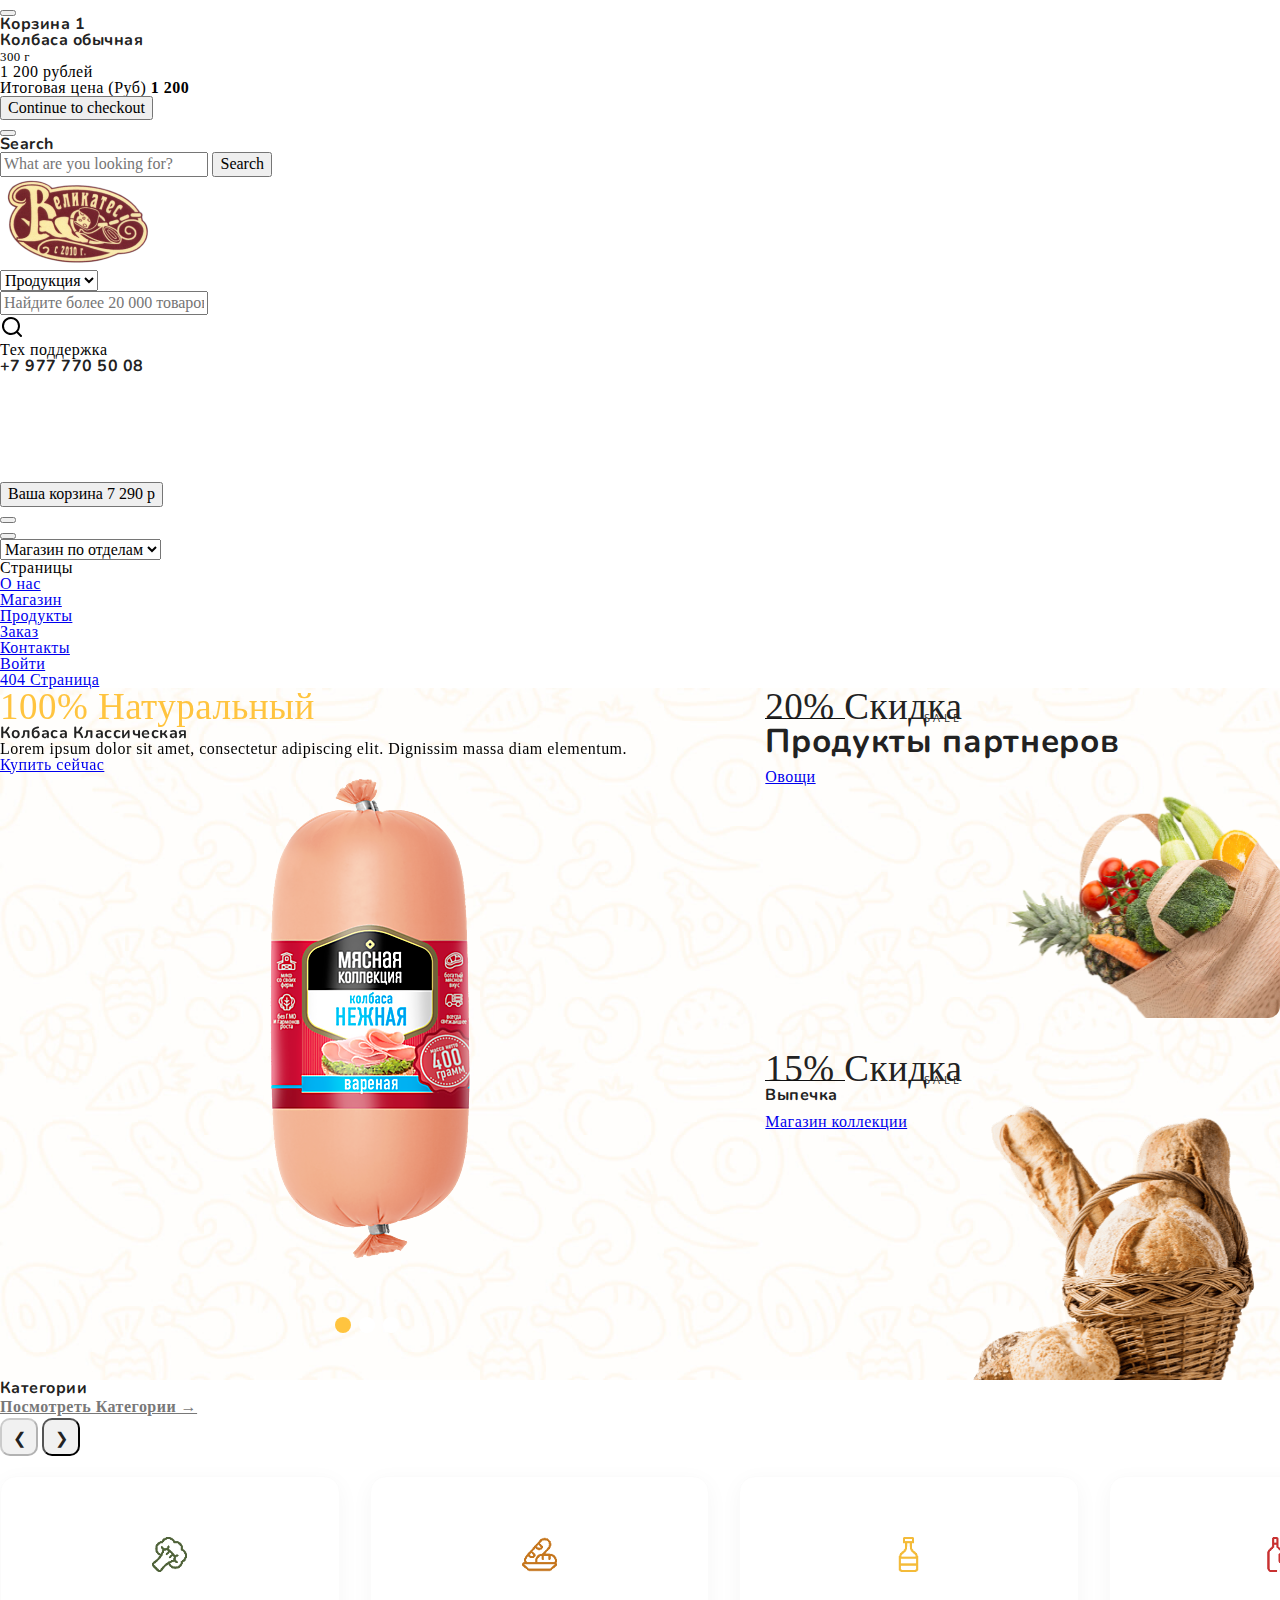
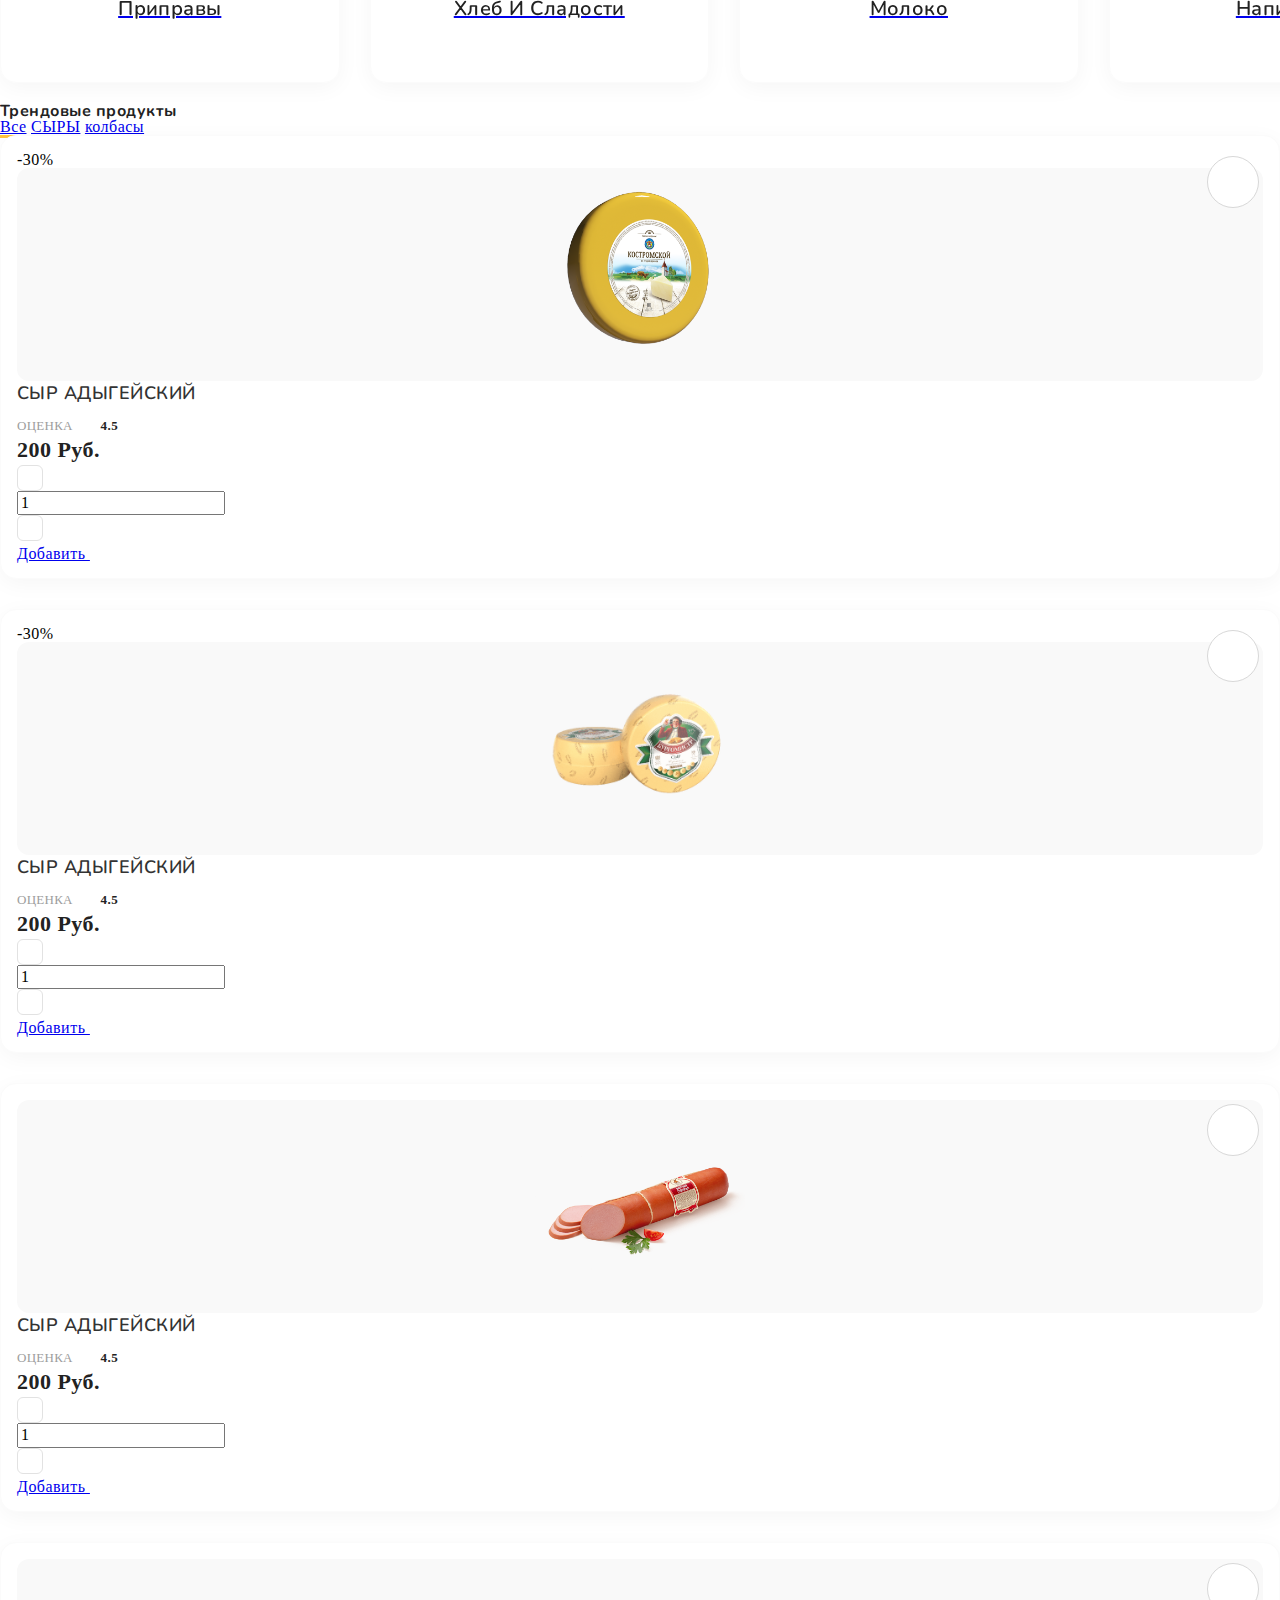
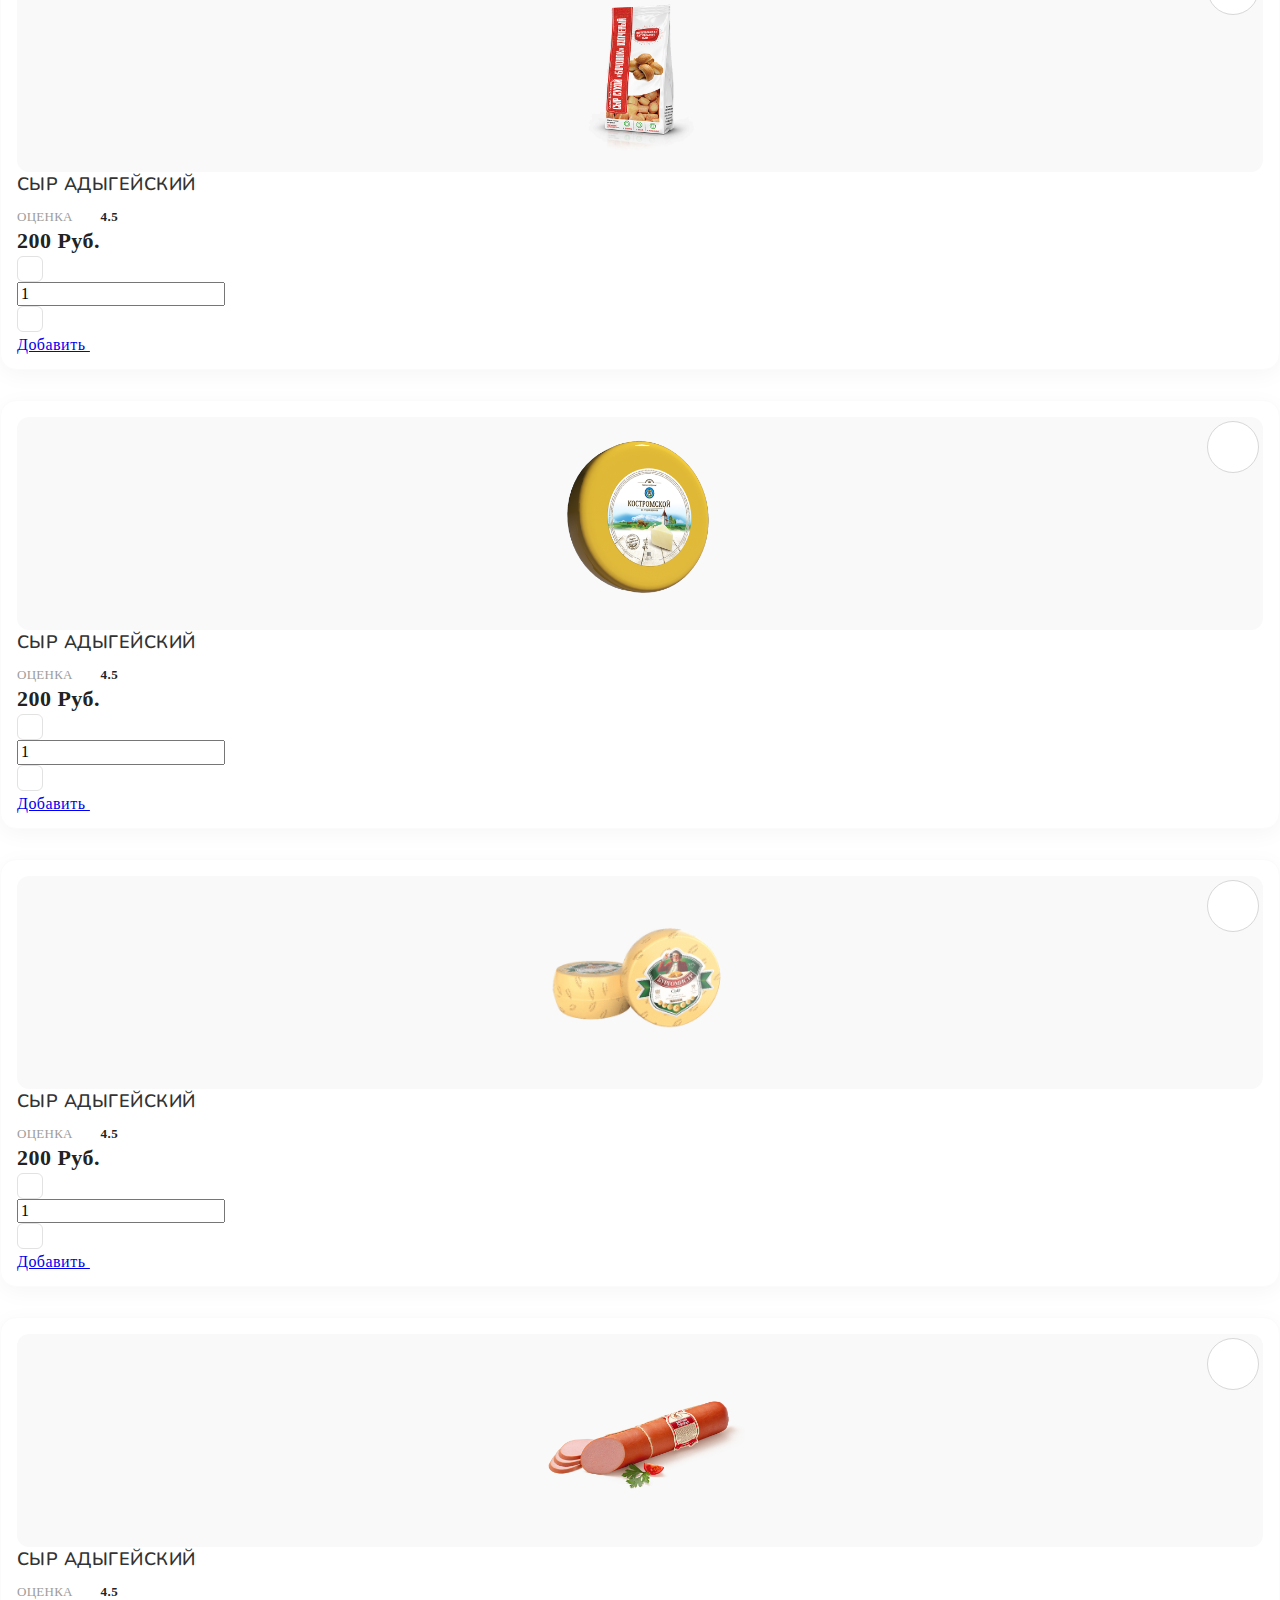
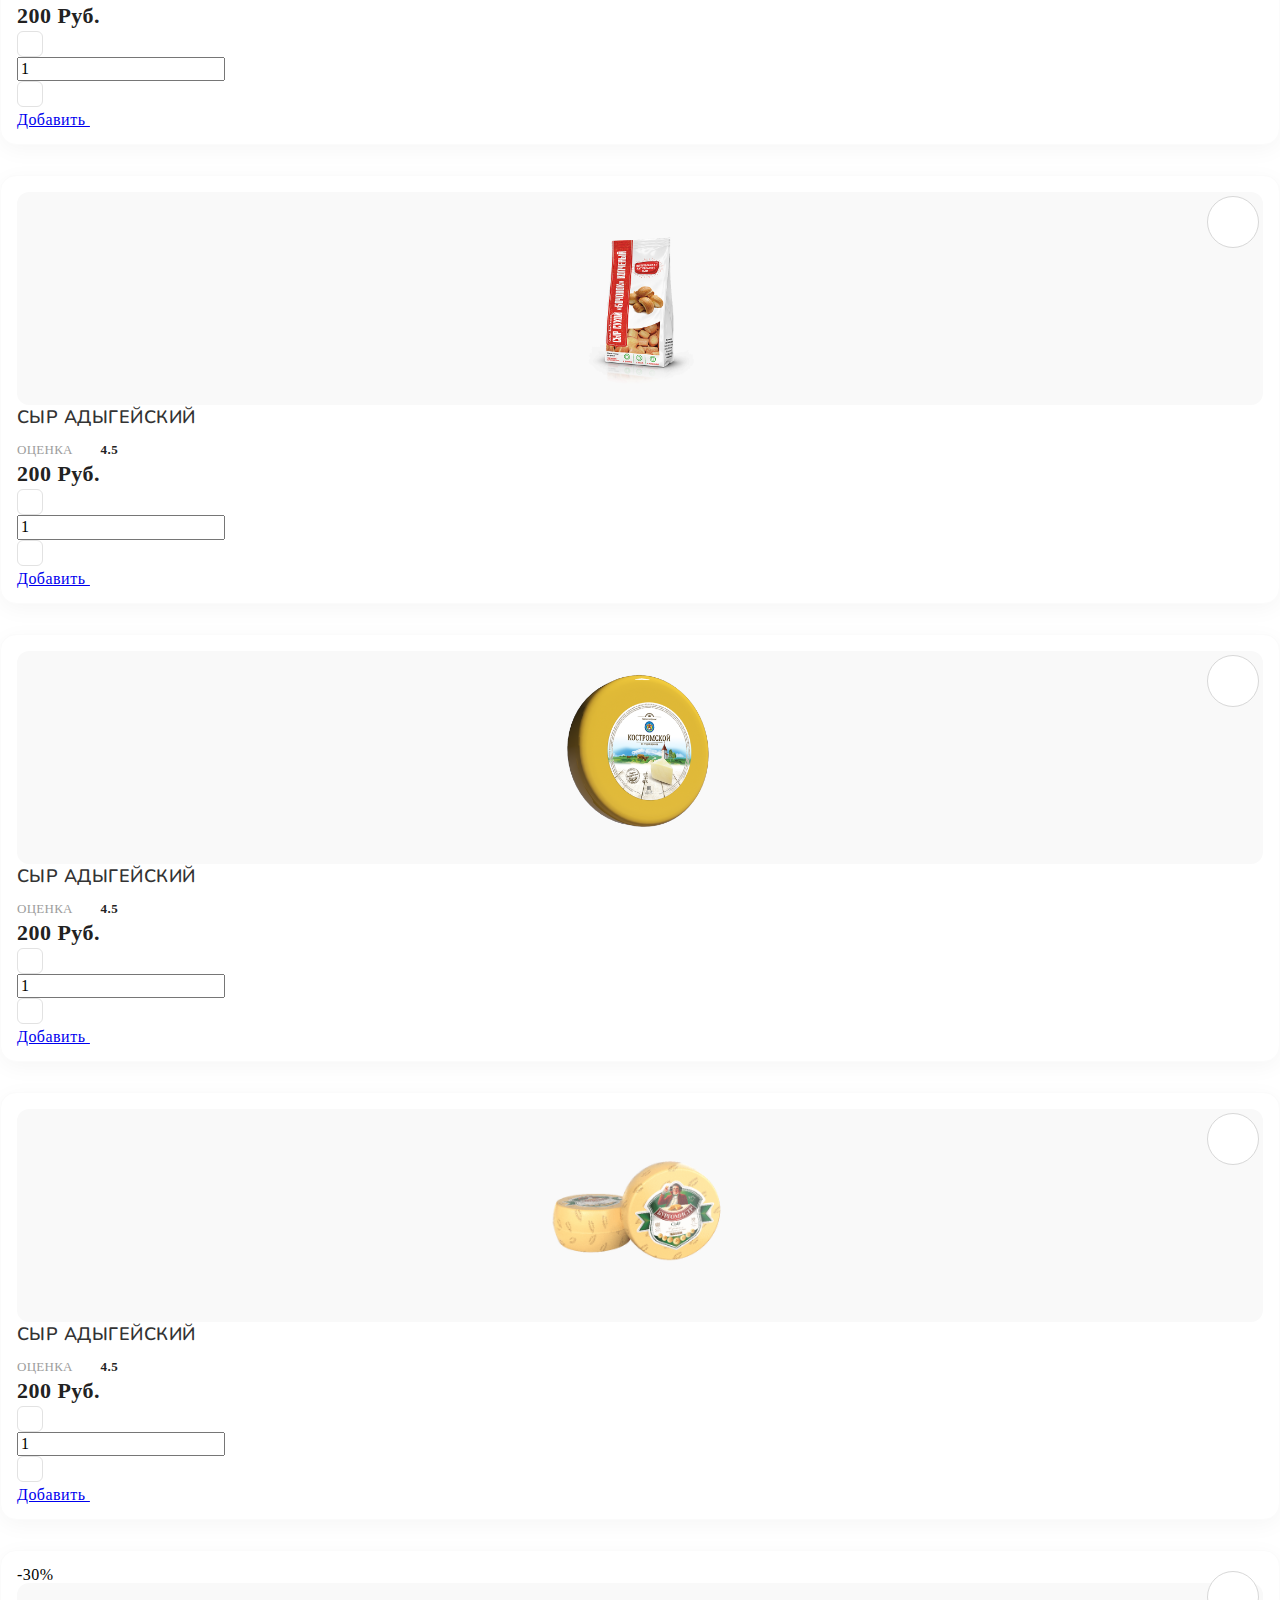
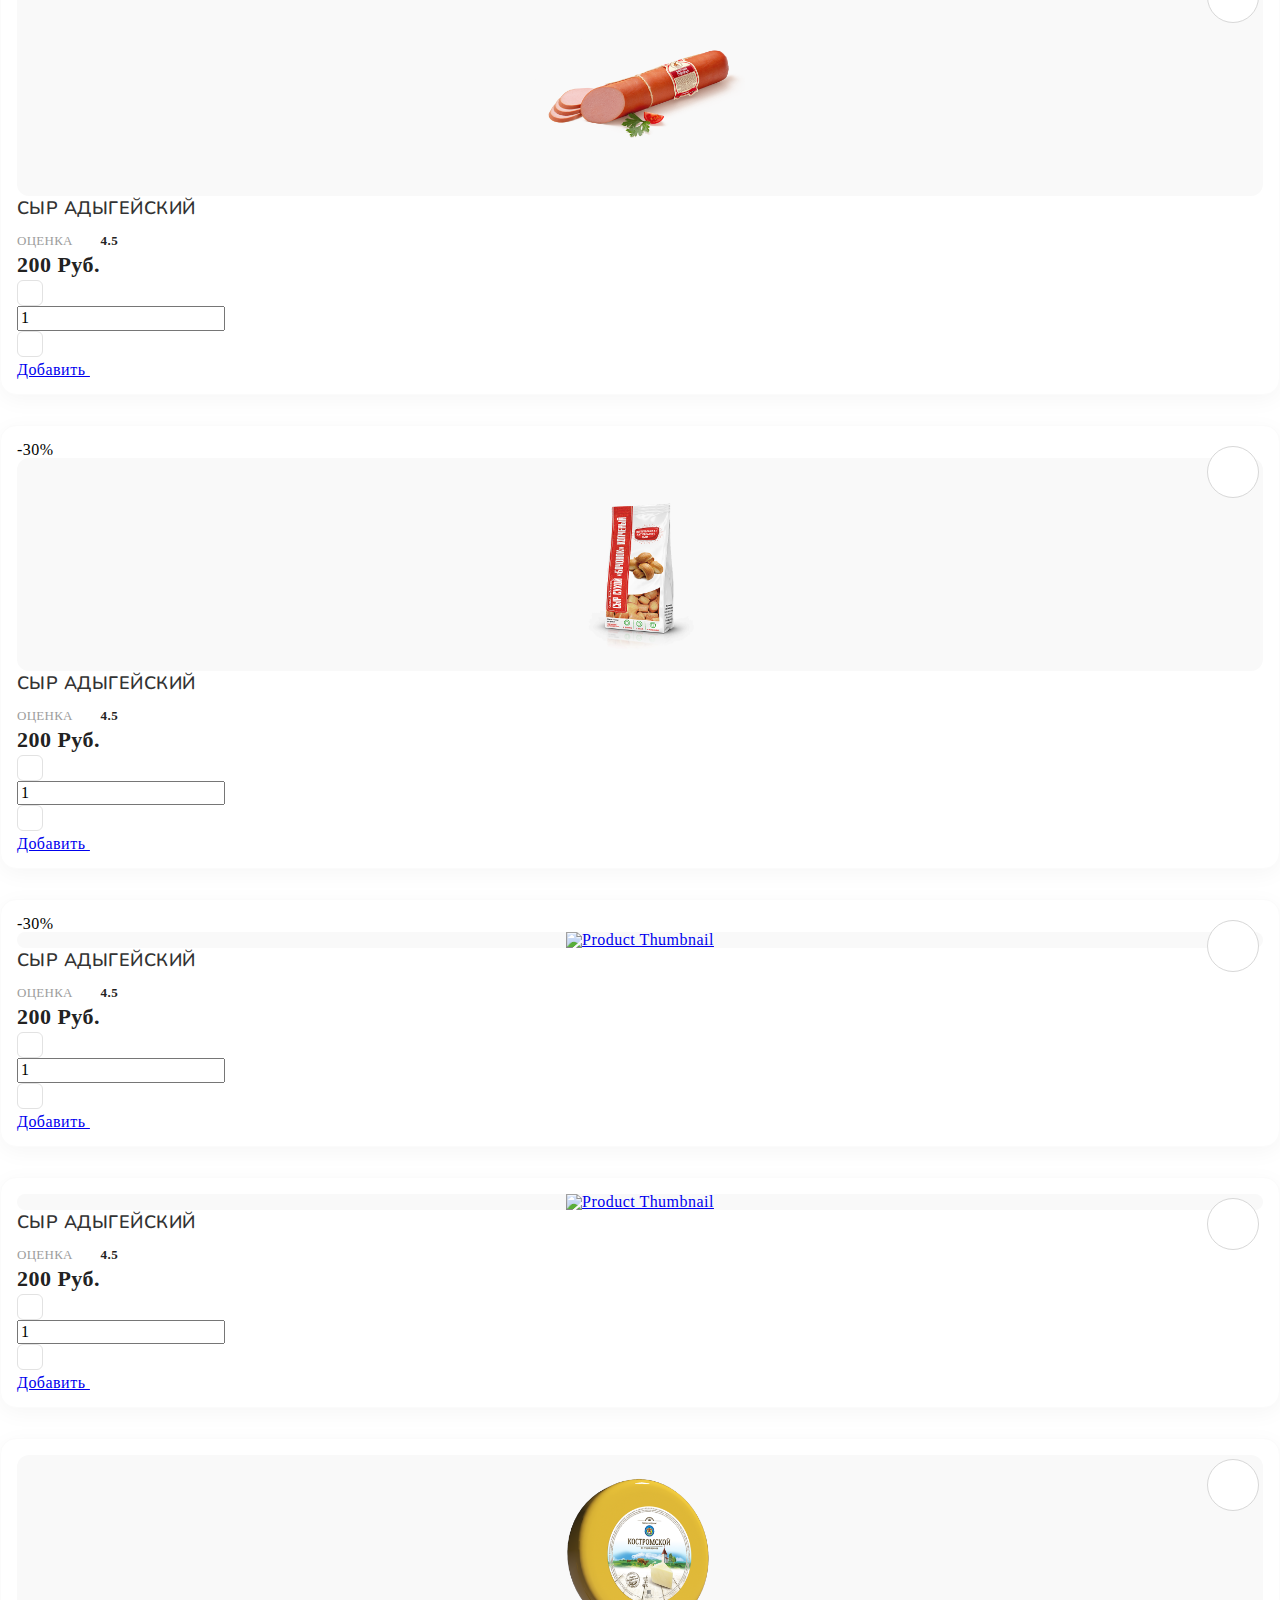
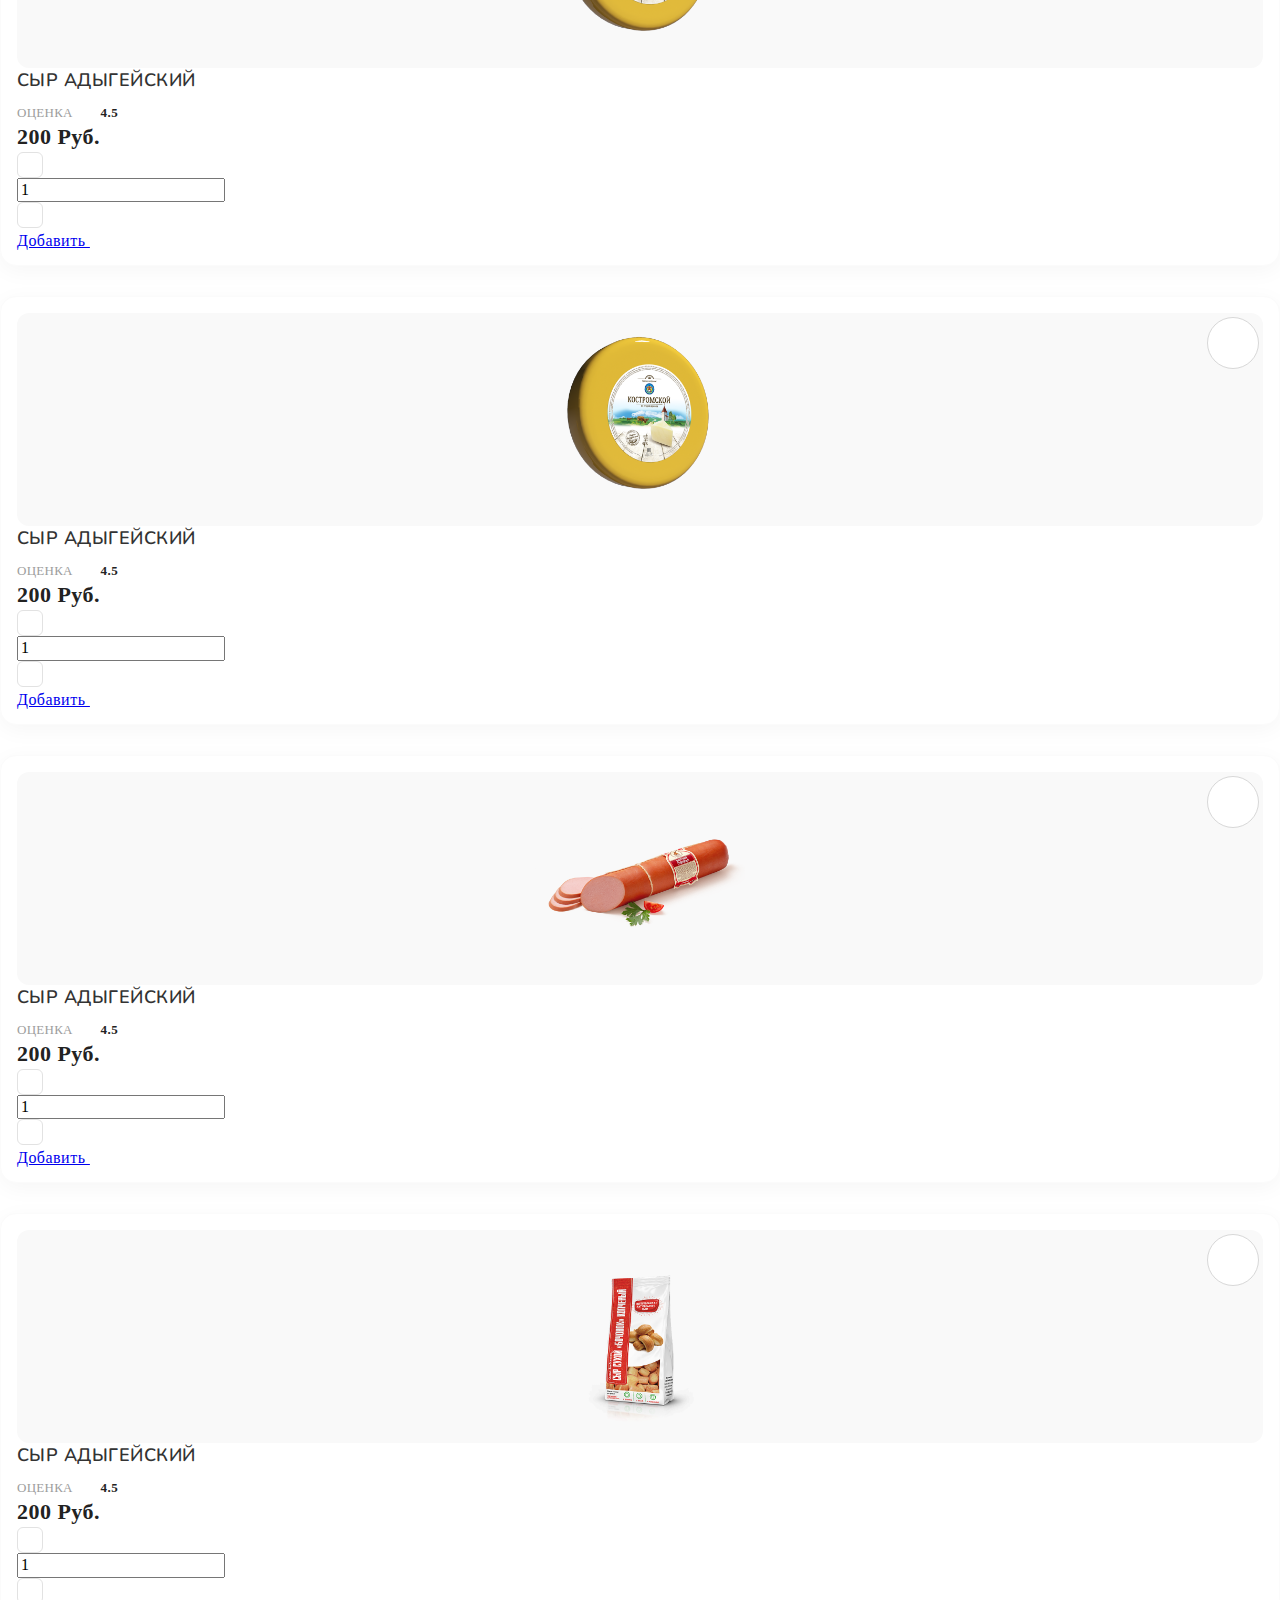
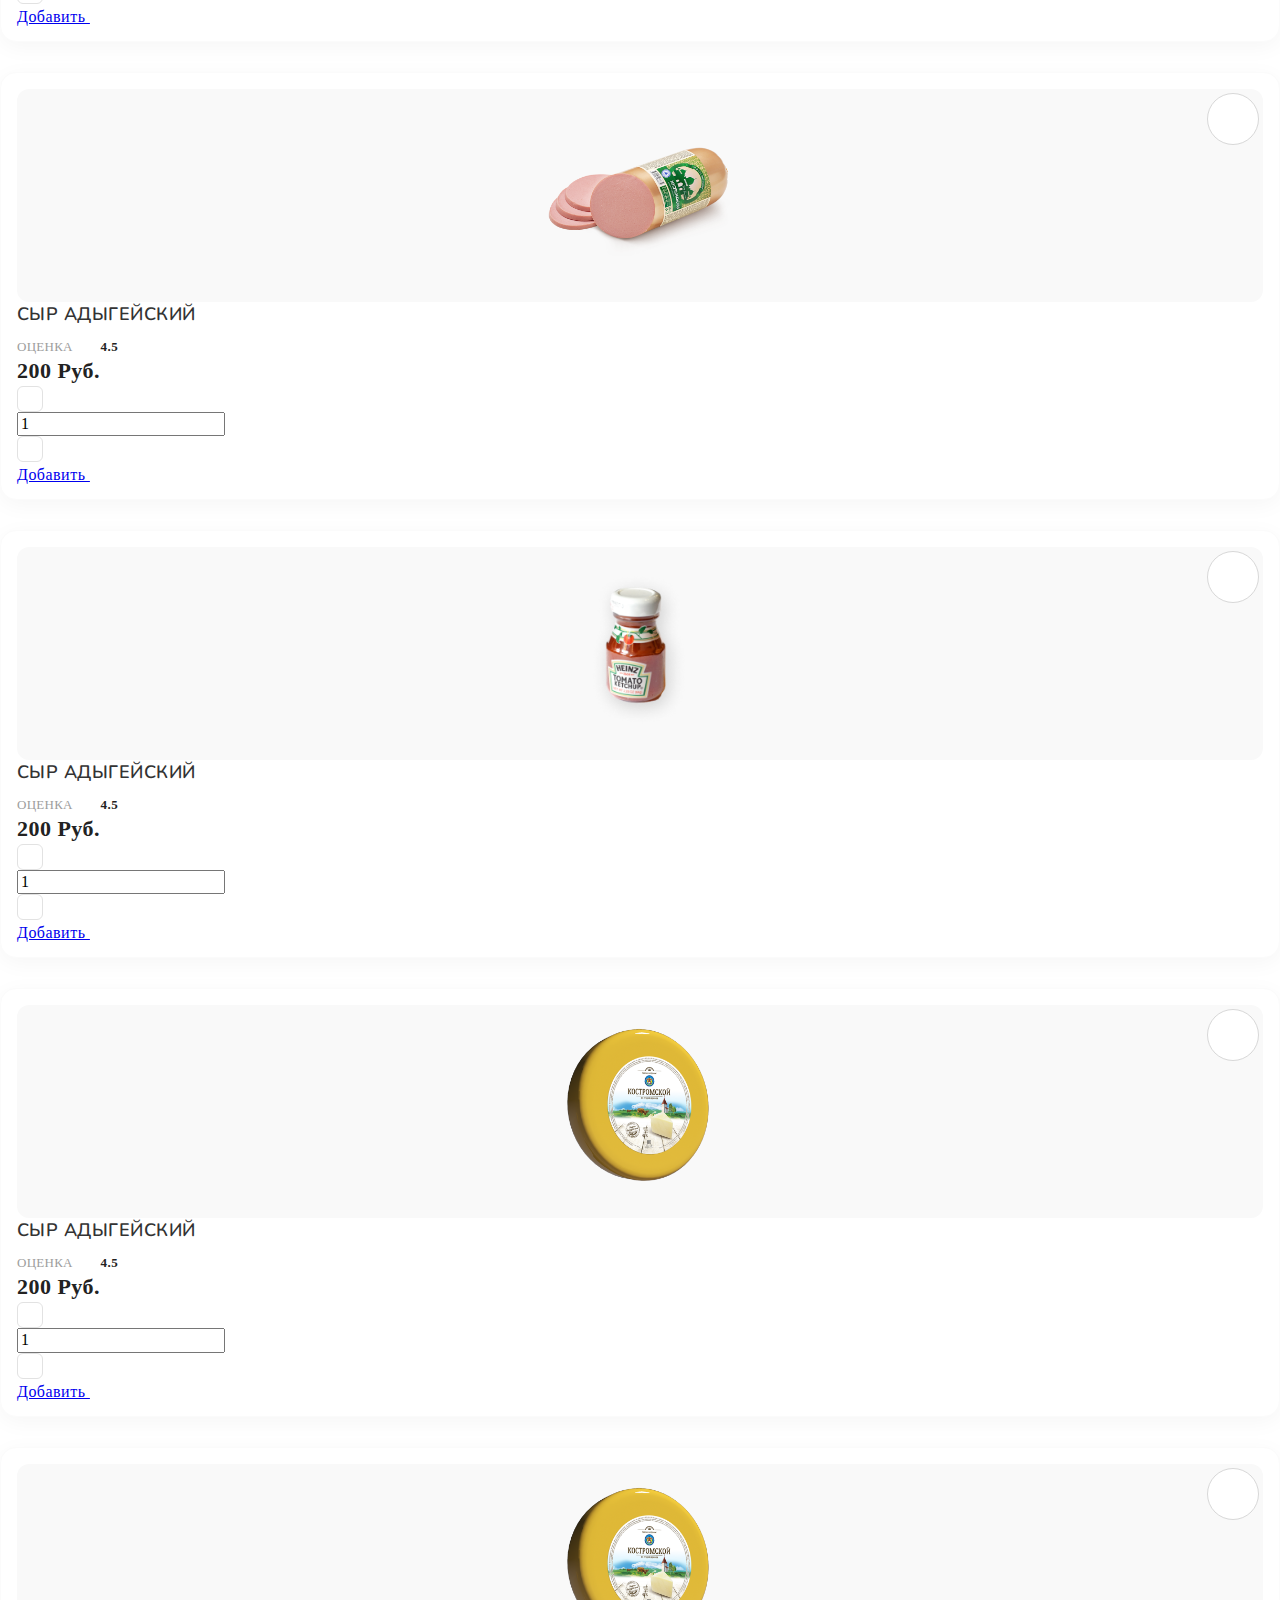
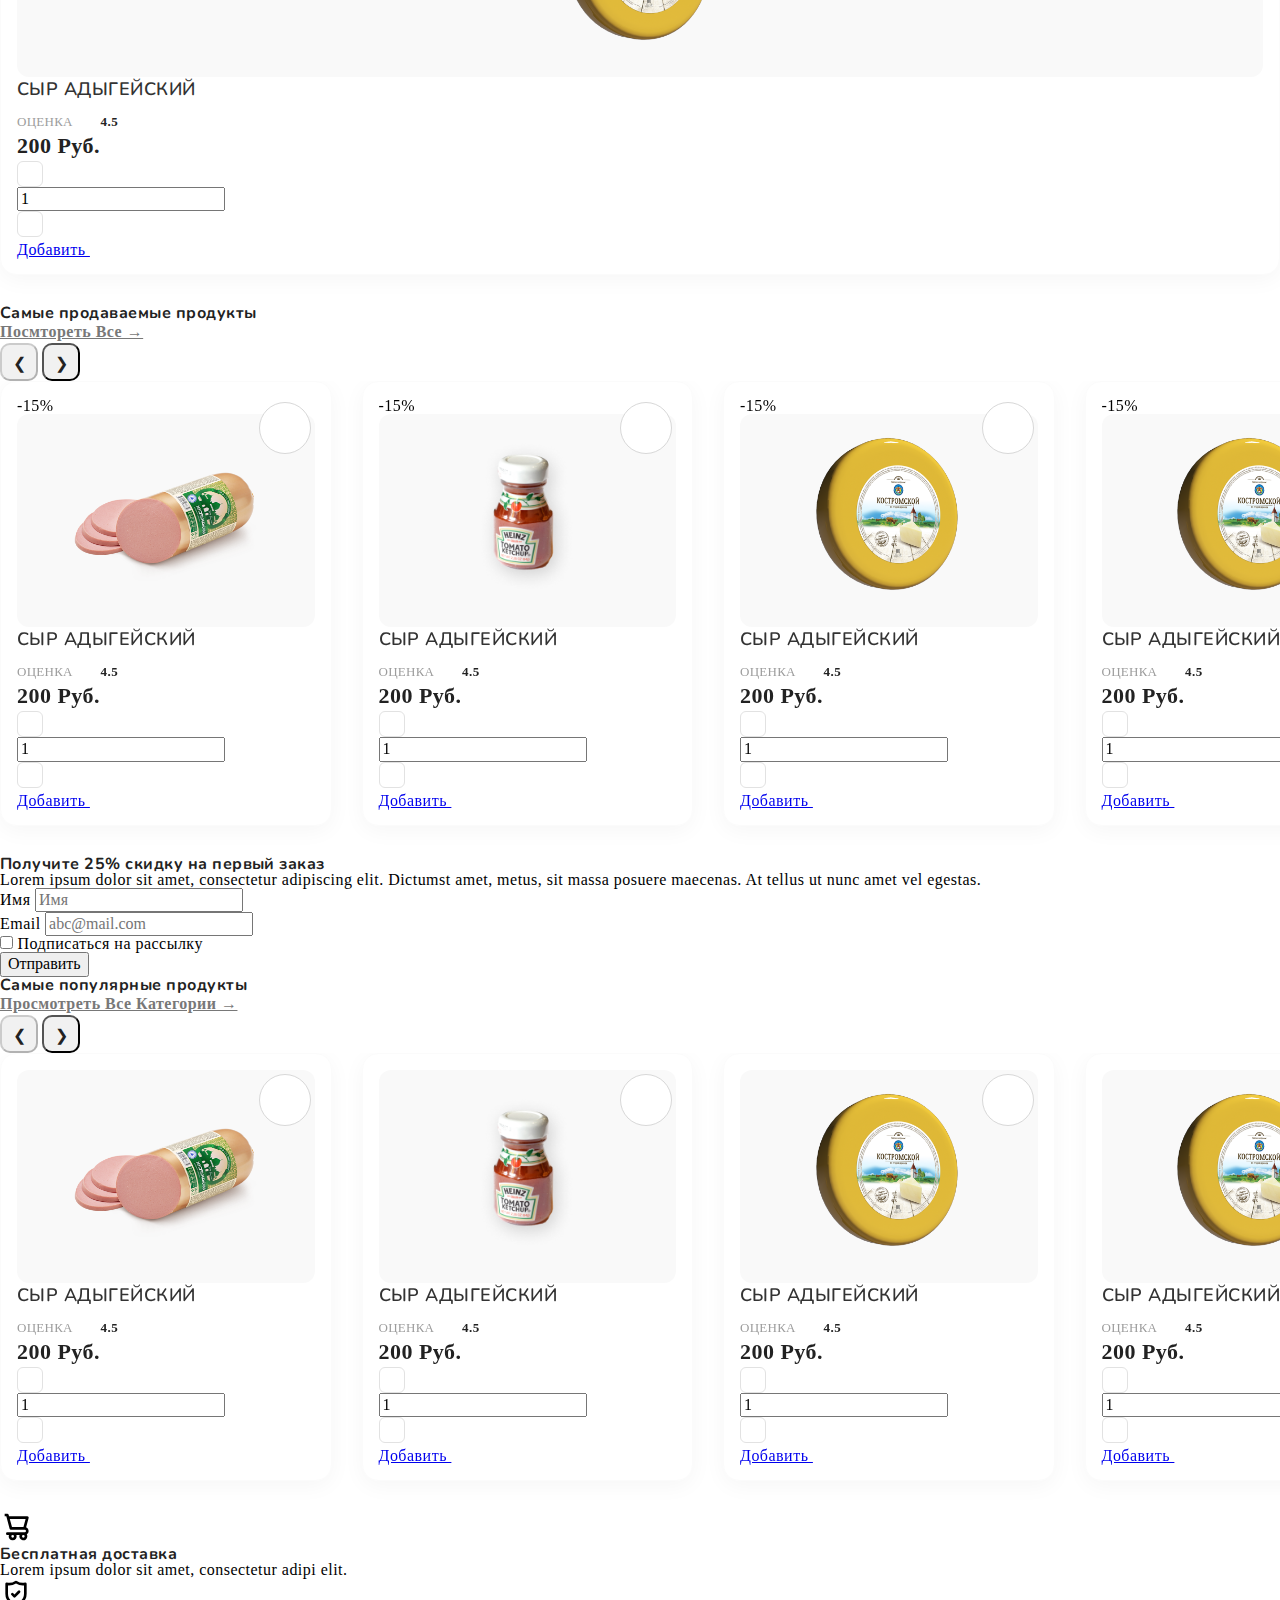
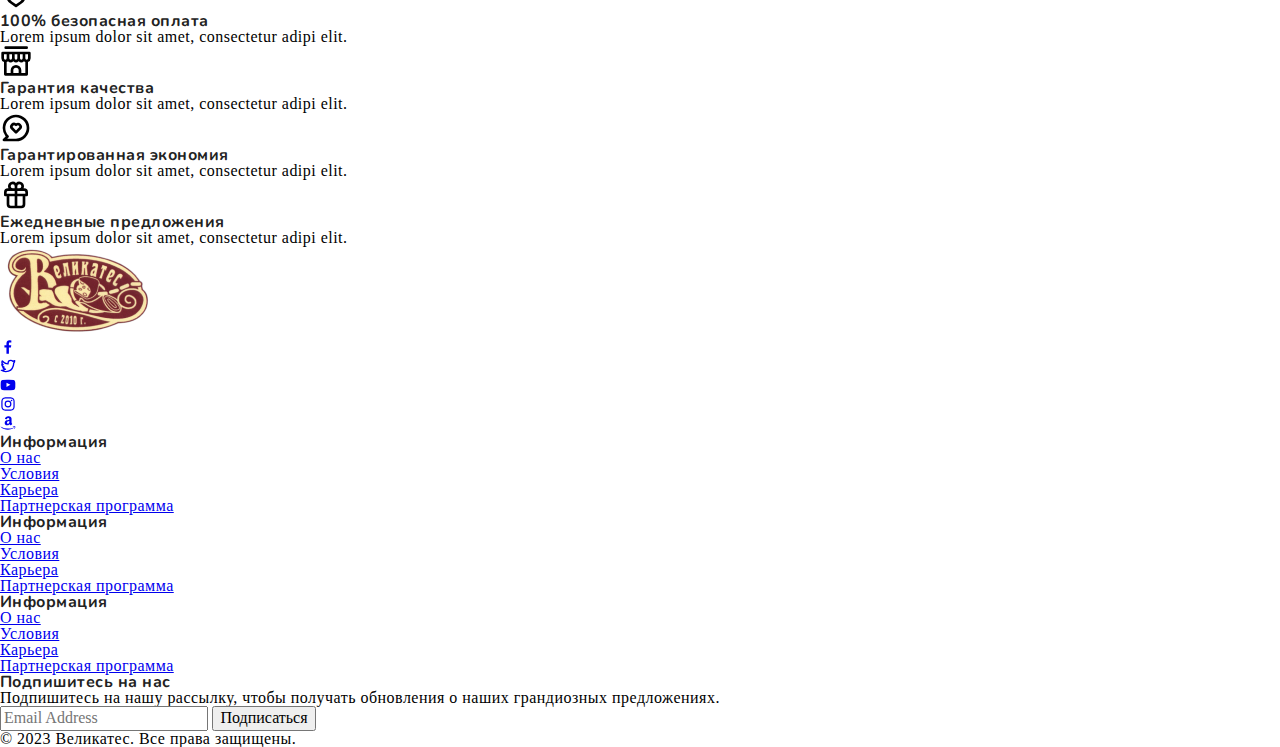
==== commit da9e9e8b: "Update index.html" ====
--- a/index.html
+++ b/index.html
@@ -1879,5 +1879,23 @@
     <script src="https://cdn.jsdelivr.net/npm/bootstrap@5.3.0-alpha3/dist/js/bootstrap.bundle.min.js" integrity="sha384-ENjdO4Dr2bkBIFxQpeoTz1HIcje39Wm4jDKdf19U8gI4ddQ3GYNS7NTKfAdVQSZe" crossorigin="anonymous"></script>
     <script src="js/plugins.js"></script>
     <script src="js/script.js"></script>
+    <!-- Yandex.Metrika counter -->
+<script type="text/javascript" >
+   (function(m,e,t,r,i,k,a){m[i]=m[i]||function(){(m[i].a=m[i].a||[]).push(arguments)};
+   m[i].l=1*new Date();
+   for (var j = 0; j < document.scripts.length; j++) {if (document.scripts[j].src === r) { return; }}
+   k=e.createElement(t),a=e.getElementsByTagName(t)[0],k.async=1,k.src=r,a.parentNode.insertBefore(k,a)})
+   (window, document, "script", "https://mc.yandex.ru/metrika/tag.js", "ym");
+
+   ym(96713809, "init", {
+        clickmap:true,
+        trackLinks:true,
+        accurateTrackBounce:true,
+        webvisor:true,
+        trackHash:true
+   });
+</script>
+<noscript><div><img src="https://mc.yandex.ru/watch/96713809" style="position:absolute; left:-9999px;" alt="" /></div></noscript>
+<!-- /Yandex.Metrika counter -->
   </body>
-</html>+</html>
